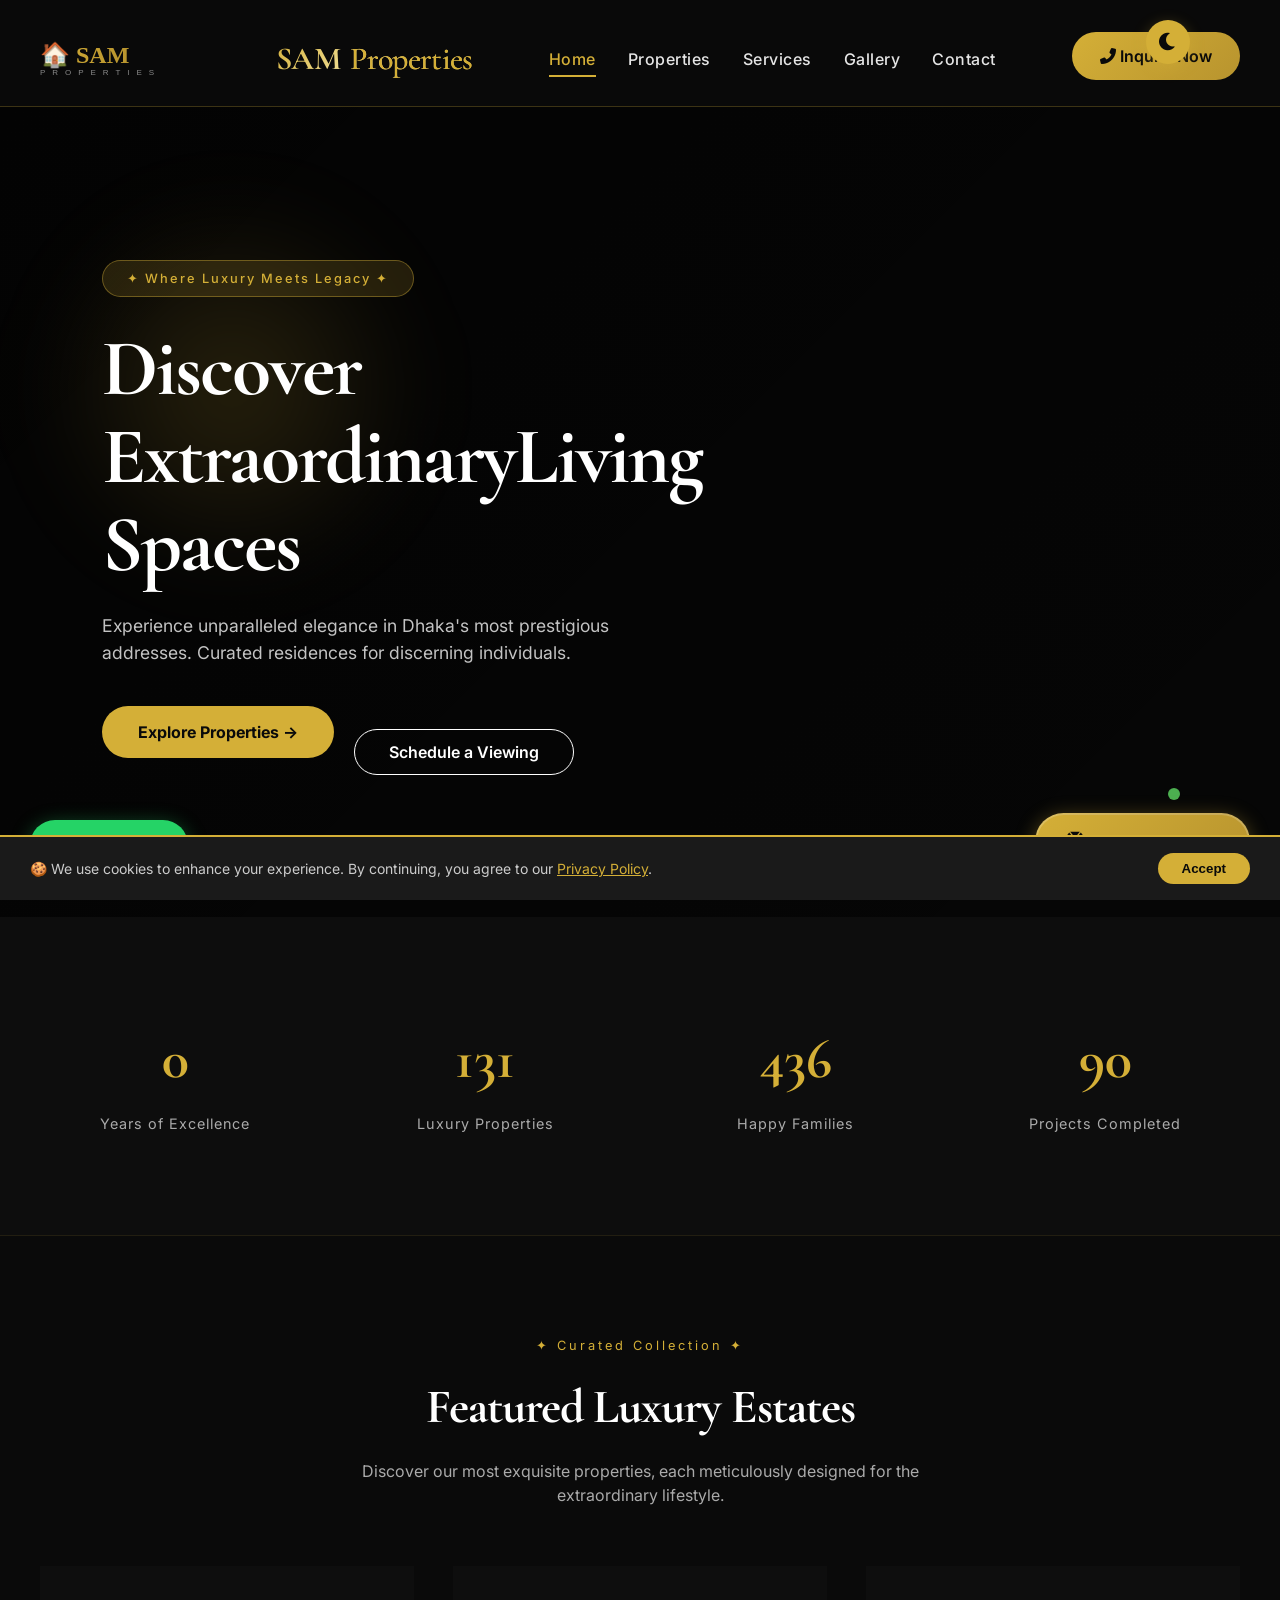
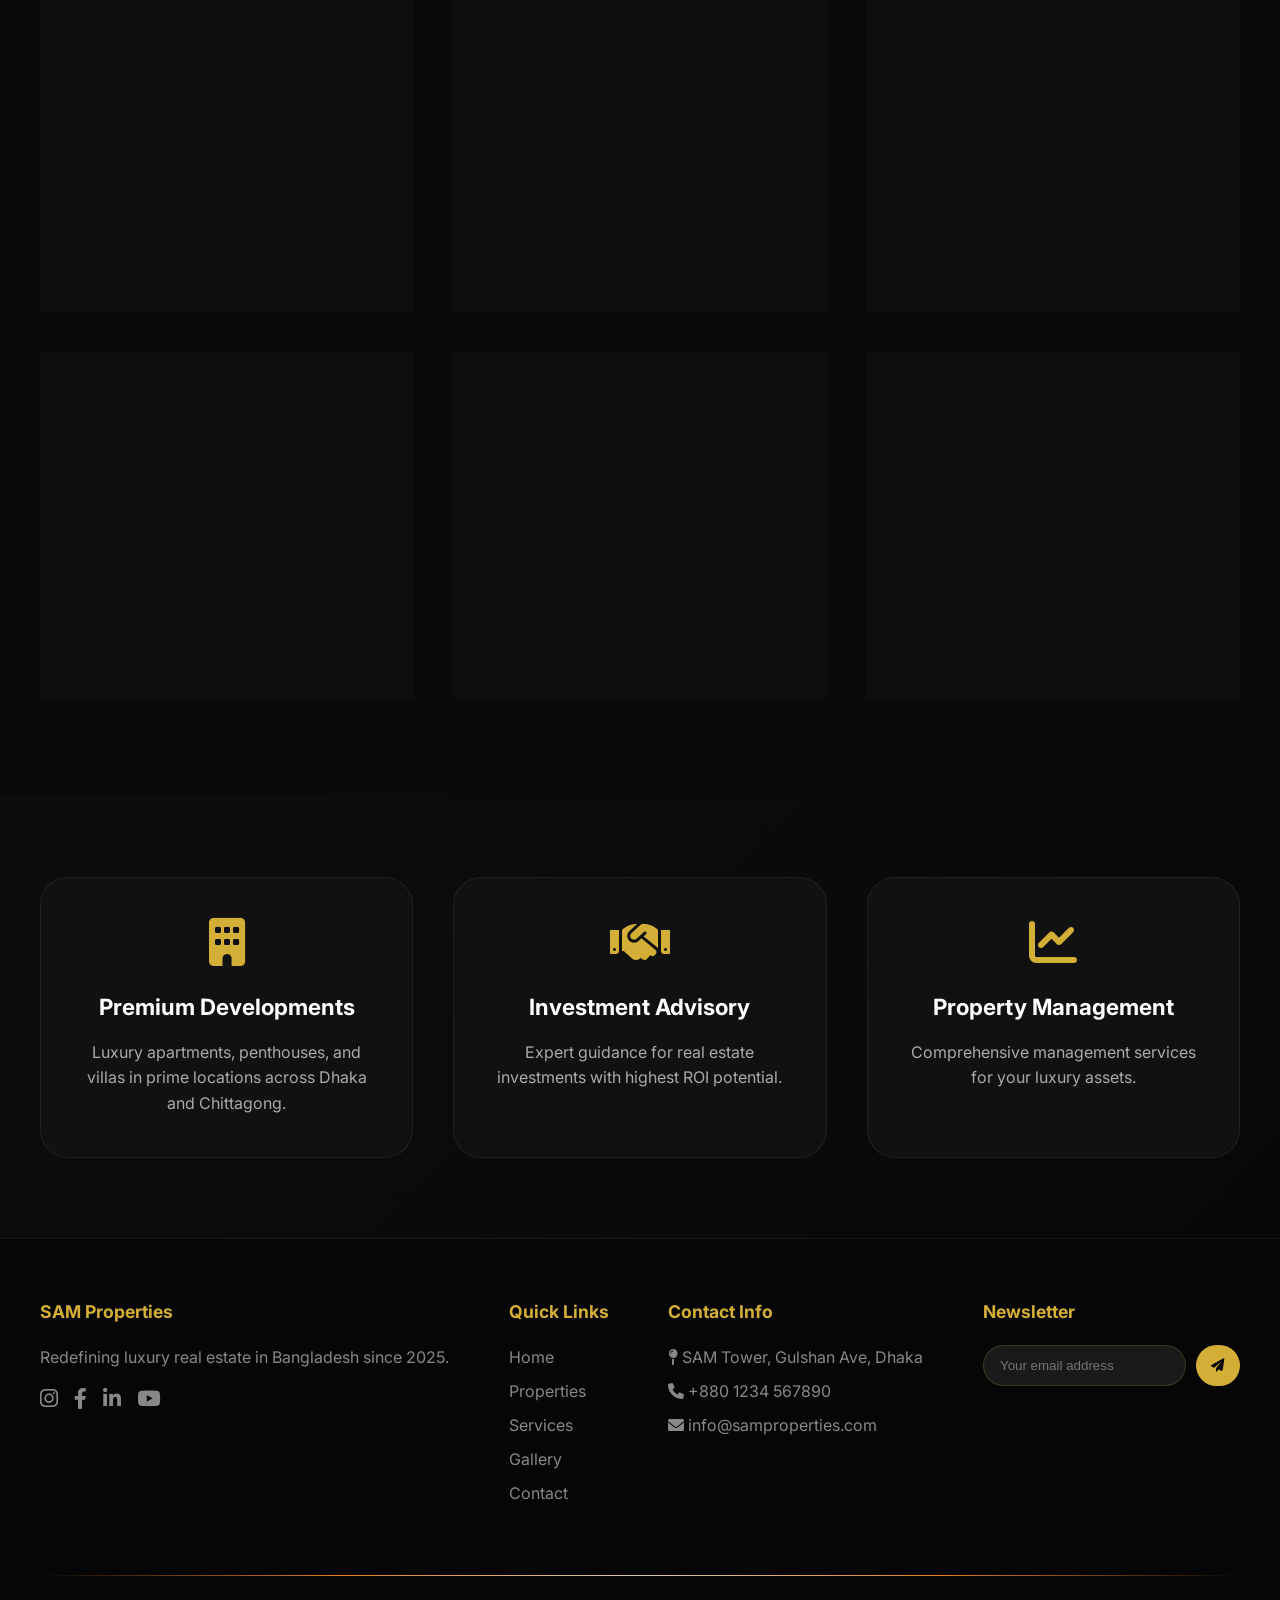
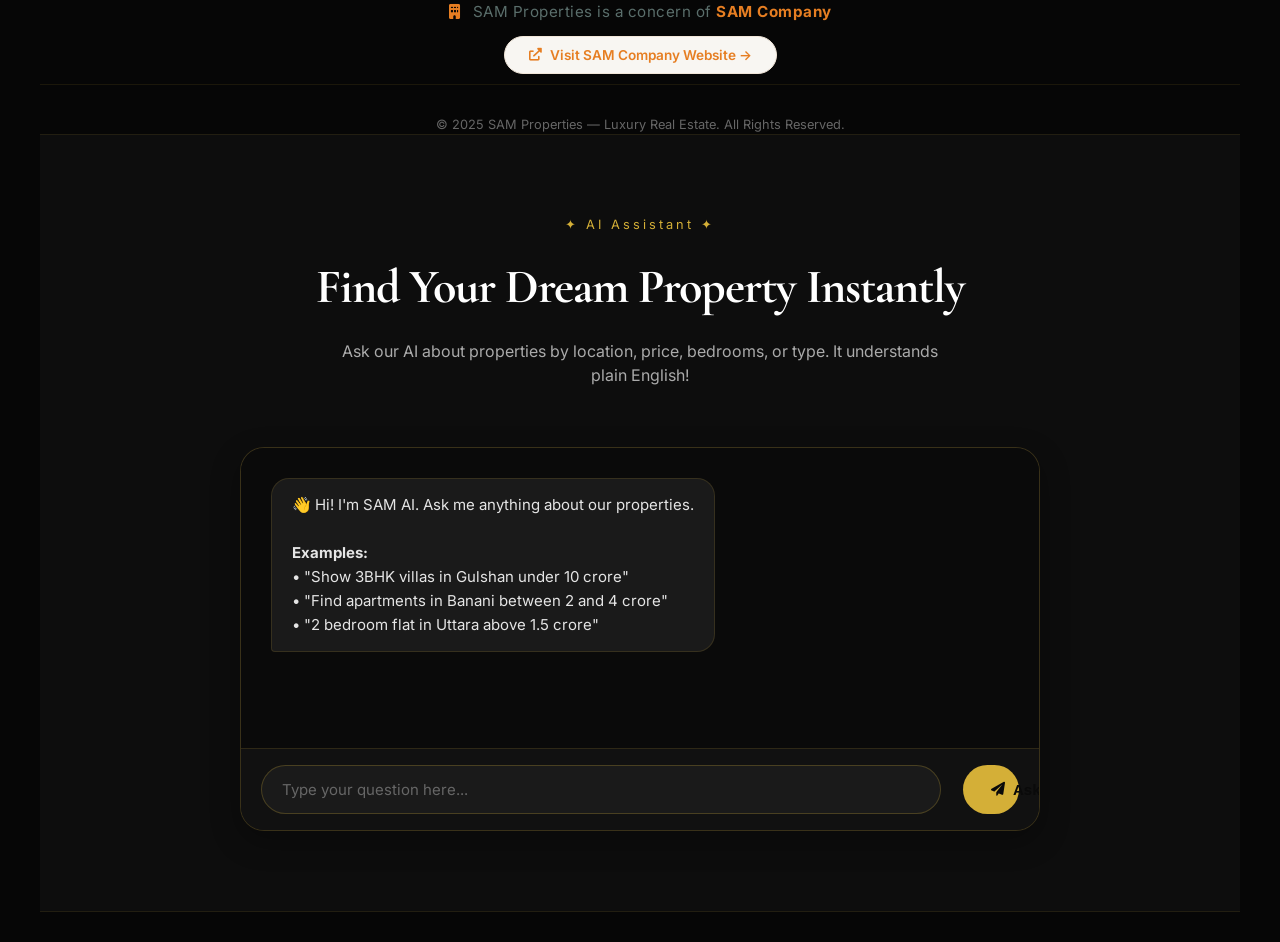
==== index.html @ 5cd04916 "Add PWA support in index.html Added PWA meta tags and manifest link for web app support." ====
<!DOCTYPE html>
<html lang="en">
<head>
  <meta charset="UTF-8">
  <meta name="viewport" content="width=device-width, initial-scale=1.0">
  <title>SAM Properties | Luxury Real Estate</title>
  <link rel="stylesheet" href="style.css">
  <link href="https://fonts.googleapis.com/css2?family=Cormorant+Garamond:wght@400;500;600;700&family=Inter:wght@300;400;500;600;700;800&display=swap" rel="stylesheet">
  <link rel="stylesheet" href="https://cdnjs.cloudflare.com/ajax/libs/font-awesome/6.0.0-beta3/css/all.min.css">
  <link rel="stylesheet" href="https://unpkg.com/aos@next/dist/aos.css" />
  <meta name="viewport" content="width=device-width, initial-scale=1.0, maximum-scale=5.0, user-scalable=yes">
  <!-- PWA Meta Tags -->
<meta name="theme-color" content="#D4AF37">
<meta name="apple-mobile-web-app-capable" content="yes">
<meta name="apple-mobile-web-app-status-bar-style" content="black-translucent">

<!-- Manifest Link -->
<link rel="manifest" href="manifest.json">

<!-- Apple Touch Icon -->
<link rel="apple-touch-icon" href="data:image/svg+xml,<svg xmlns='http://www.w3.org/2000/svg' viewBox='0 0 100 100'><text y='.9em' font-size='90'>🌿</text></svg>">
</head>
<body>
<!-- Page Loader -->
<div id="pageLoader">
    <div class="loader-spinner"></div>
    <div class="loader-text">SAM Properties</div>
</div>

<!-- Scroll Progress Bar -->
<div id="scrollProgress"></div>

<!-- Back to Top Button -->
<button id="backToTop" title="Back to Top"><i class="fas fa-arrow-up"></i></button>

<!-- Toast Container -->
<div class="toast-container" id="toastContainer"></div>

<!-- Compare Bar -->
<div id="compareBar">
    <div class="compare-items" id="compareItems"></div>
    <div class="compare-actions">
        <button id="compareBtn"><i class="fas fa-balance-scale"></i> Compare</button>
        <button id="clearCompare"><i class="fas fa-times"></i> Clear</button>
    </div>
</div>

<!-- Fullscreen Image View -->
<div class="fullscreen-view" id="fullscreenView">
    <span class="close-fs">&times;</span>
    <img id="fullscreenImg" src="" alt="Property">
</div>

<!-- Cookie Consent -->
<div class="cookie-consent" id="cookieConsent">
    <p>🍪 We use cookies to enhance your experience. By continuing, you agree to our <a href="#" style="color:#D4AF37;">Privacy Policy</a>.</p>
    <button class="cookie-btn" id="acceptCookies">Accept</button>
</div>

<!-- Theme Toggle Button -->
<button class="theme-toggle" id="themeToggle"><i class="fas fa-moon"></i></button>

<!-- Live Chat Indicator -->
<div class="live-chat-indicator"></div>
  
  <nav class="navbar">
    <div class="nav-container">
           
      <svg class="logo-svg" width="160" height="50" viewBox="0 0 200 55">
    <defs><linearGradient id="propGrad" x1="0%" y1="0%" x2="100%" y2="0%"><stop offset="0%" style="stop-color:#D4AF37;stop-opacity:1"/><stop offset="100%" style="stop-color:#B8942E;stop-opacity:1"/></linearGradient></defs>
    <text x="0" y="33" font-family="'Playfair Display', serif" font-size="30" font-weight="800" fill="url(#propGrad)">🏠 SAM</text>
    <text x="0" y="48" font-family="Arial, sans-serif" font-size="10" fill="#888" letter-spacing="3">P R O P E R T I E S</text>
</svg>
      <div class="logo">SAM<span>Properties</span></div>
      <ul class="nav-links">
        <li><a href="index.html" class="active">Home</a></li>
        <li><a href="properties.html">Properties</a></li>
        <li><a href="services.html">Services</a></li>
        <li><a href="gallery.html">Gallery</a></li>
        <li><a href="contact.html">Contact</a></li>
      </ul>
      
      <div class="nav-actions">
        <a href="contact.html" class="btn-luxury"><i class="fas fa-phone-alt"></i> Inquire Now</a>
      </div>
    </div>
  </nav>

  <section class="hero-luxury">
    <div class="hero-slider" id="heroSlider">
      <div class="slide active" style="background-image: url('https://images.pexels.com/photos/106399/pexels-photo-106399.jpeg?auto=compress&cs=tinysrgb&w=1600&h=900&fit=crop')"></div>
      <div class="slide" style="background-image: url('https://images.pexels.com/photos/2587054/pexels-photo-2587054.jpeg?auto=compress&cs=tinysrgb&w=1600&h=900&fit=crop')"></div>
      <div class="slide" style="background-image: url('https://images.pexels.com/photos/323780/pexels-photo-323780.jpeg?auto=compress&cs=tinysrgb&w=1600&h=900&fit=crop')"></div>
      <div class="slide" style="background-image: url('https://images.pexels.com/photos/280229/pexels-photo-280229.jpeg?auto=compress&cs=tinysrgb&w=1600&h=900&fit=crop')"></div>
    </div>
    <div class="hero-overlay"></div>
    <div class="hero-content" data-aos="fade-up">
      <span class="hero-badge">✦ Where Luxury Meets Legacy ✦</span>
      <h1>Discover <span class="gold">Extraordinary</span><br>Living Spaces</h1>
      <p>Experience unparalleled elegance in Dhaka's most prestigious addresses. Curated residences for discerning individuals.</p>
     <div class="hero-buttons">
    <a href="properties.html" class="btn-primary">Explore Properties →</a>
    <a href="contact.html" class="btn-outline">Schedule a Viewing</a>
    
</div>
    </div>
    <div class="slider-controls">
      <button class="slider-prev"><i class="fas fa-chevron-left"></i></button>
      <button class="slider-next"><i class="fas fa-chevron-right"></i></button>
    </div>
    <div class="slider-dots"></div>


    
  </section>

  <section class="stats-section">
    <div class="container">
      <div class="stats-grid">
        <div class="stat-card" data-aos="zoom-in">
          <div class="stat-number" data-count="1+">0</div>
          
          <div class="stat-label">Years of Excellence</div>
        </div>
        <div class="stat-card" data-aos="zoom-in" data-aos-delay="100">
          <div class="stat-number" data-count="156">0</div>
          <div class="stat-label">Luxury Properties</div>
        </div>
        <div class="stat-card" data-aos="zoom-in" data-aos-delay="200">
          <div class="stat-number" data-count="520">0</div>
          <div class="stat-label">Happy Families</div>
        </div>
        <div class="stat-card" data-aos="zoom-in" data-aos-delay="300">
          <div class="stat-number" data-count="108">0</div>
          <div class="stat-label">Projects Completed</div>
        </div>
      </div>
    </div>
  </section>

  <section class="featured-properties">
    <div class="container">
      <div class="section-header" data-aos="fade-up">
        <span class="section-tag">✦ Curated Collection ✦</span>
        <h2>Featured Luxury Estates</h2>
        <p>Discover our most exquisite properties, each meticulously designed for the extraordinary lifestyle.</p>
      </div>
      <div class="property-grid" id="featuredGrid"></div>
    </div>
  </section>

  <section class="services-showcase">
    <div class="container">
      <div class="services-grid">
        <div class="service-card" data-aos="fade-right">
          <div class="service-icon"><i class="fas fa-building"></i></div>
          <h3>Premium Developments</h3>
          <p>Luxury apartments, penthouses, and villas in prime locations across Dhaka and Chittagong.</p>
        </div>
        <div class="service-card" data-aos="fade-up">
          <div class="service-icon"><i class="fas fa-handshake"></i></div>
          <h3>Investment Advisory</h3>
          <p>Expert guidance for real estate investments with highest ROI potential.</p>
        </div>
        <div class="service-card" data-aos="fade-left">
          <div class="service-icon"><i class="fas fa-chart-line"></i></div>
          <h3>Property Management</h3>
          <p>Comprehensive management services for your luxury assets.</p>
        </div>
      </div>
    </div>
  </section>

  <footer>
    <div class="footer-container">
      <div class="footer-col">
        <h4>SAM Properties</h4>
        <p>Redefining luxury real estate in Bangladesh since 2025.</p>
        <div class="socials">
          <i class="fab fa-instagram"></i>
          <i class="fab fa-facebook-f"></i>
          <i class="fab fa-linkedin-in"></i>
          <i class="fab fa-youtube"></i>
        </div>
      </div>
      <div class="footer-col">
        <h4>Quick Links</h4>
        <a href="index.html">Home</a>
        <a href="properties.html">Properties</a>
        <a href="services.html">Services</a>
        <a href="gallery.html">Gallery</a>
        <a href="contact.html">Contact</a>
      </div>
      <div class="footer-col">
        <h4>Contact Info</h4>
        <p><i class="fas fa-map-pin"></i> SAM Tower, Gulshan Ave, Dhaka</p>
        <p><i class="fas fa-phone"></i> +880 1234 567890</p>
        <p><i class="fas fa-envelope"></i> info@samproperties.com</p>
      </div>
      <div class="footer-col">
        <h4>Newsletter</h4>
        <div class="newsletter">
          <input type="email" id="newsEmail" placeholder="Your email address">
          <button id="newsBtn"><i class="fas fa-paper-plane"></i></button>
        </div>
      </div>
    </div>

  <div class="company-concern">
    <div class="concern-divider"></div>
    <div class="concern-content">
      <p class="concern-text"><i class="fas fa-building"></i> SAM Properties is a concern of <strong>SAM Company</strong></p>
      <a href="https://sambd.vercel.app" target="_blank" class="concern-link" rel="noopener noreferrer">
        <i class="fas fa-external-link-alt"></i> Visit SAM Company Website →
      </a>
    </div>
  </div>
    
    <div class="footer-bottom">© 2025 SAM Properties — Luxury Real Estate. All Rights Reserved.</div>

<!-- ===== AI PROPERTY ASSISTANT SECTION ===== -->
<section class="ai-assistant-section">
  <div class="container">
    <div class="section-header" data-aos="fade-up">
      <span class="section-tag">✦ AI Assistant ✦</span>
      <h2>Find Your Dream Property Instantly</h2>
      <p>Ask our AI about properties by location, price, bedrooms, or type. It understands plain English!</p>
    </div>
    <div class="ai-assistant-wrapper" data-aos="fade-up">
      <div class="ai-chat-container">
        <div class="ai-chat-messages" id="aiChatMessages">
          <div class="ai-message ai-bot">
            👋 Hi! I'm SAM AI. Ask me anything about our properties.<br><br>
            <strong>Examples:</strong><br>
            • "Show 3BHK villas in Gulshan under 10 crore"<br>
            • "Find apartments in Banani between 2 and 4 crore"<br>
            • "2 bedroom flat in Uttara above 1.5 crore"
          </div>
        </div>
        <div class="ai-chat-input">
          <input type="text" id="aiUserInput" placeholder="Type your question here...">
          <button id="aiSendBtn"><i class="fas fa-paper-plane"></i> Ask AI</button>
        </div>
      </div>
    </div>
  </div>
</section>
    
  </footer>
  <script src="https://unpkg.com/aos@next/dist/aos.js"></script>
  <script src="script.js"></script>


<div class="lead-popup" id="leadPopup">
    <div class="lead-popup-content">
        <button class="lead-close" id="leadClose">&times;</button>
        <div class="lead-icon">🏠</div>
        <h2>Don't Miss Your Dream Home!</h2>
        <p>Get early access to new luxury properties before they hit the market.</p>
        <form id="leadForm">
            <input type="text" id="leadName" placeholder="Your Full Name" required>
            <input type="email" id="leadEmail" placeholder="Your Email Address" required>
            <button type="submit" class="btn-primary">Get Early Access →</button>
        </form>
        <small>No spam. Unsubscribe anytime.</small>
    </div>
</div>

<!-- ===== WHATSAPP FLOATING BUTTON ===== -->
<a href="https://wa.me/8801234567890?text=Hello%20SAM%20Properties%2C%20I'm%20interested%20in%20a%20property!" 
   target="_blank" class="whatsapp-float" id="whatsappBtn">
    <i class="fab fa-whatsapp"></i>
    <span class="whatsapp-text">Chat with us</span>
</a>

<!-- ===== AI CHAT WITH CONTEXT (Enhanced) ===== -->
<!-- Already have AI section – will be enhanced in JS -->


  <!-- ===== EARLY ACCESS BUTTON (FLOATING, ALWAYS VISIBLE) ===== -->
<button id="leadTrigger" style="
    position: fixed;
    bottom: 30px;
    right: 30px;
    background: linear-gradient(135deg, #D4AF37, #B8942E);
    border: none;
    padding: 16px 28px;
    border-radius: 50px;
    color: #0a0a0a;
    font-weight: 700;
    cursor: pointer;
    z-index: 999999;
    box-shadow: 0 4px 20px rgba(212, 175, 55, 0.4);
    display: flex;
    align-items: center;
    gap: 12px;
    font-size: 16px;
    border: 2px solid rgba(255,255,255,0.2);
    transition: all 0.3s ease;
">
    <i class="fas fa-gem" style="font-size:20px;"></i> 
    <span style="display:inline-block;">Get Early Access</span>
</button>

<!-- ===== LEAD POPUP ===== -->
<div class="lead-popup" id="leadPopup" style="
    position: fixed;
    top: 0;
    left: 0;
    width: 100%;
    height: 100%;
    background: rgba(0,0,0,0.7);
    backdrop-filter: blur(8px);
    z-index: 9999999;
    display: none;
    justify-content: center;
    align-items: center;
">
    <div class="lead-popup-content" style="
        background: #1a1a1a;
        border: 2px solid #D4AF37;
        border-radius: 24px;
        padding: 50px 40px;
        max-width: 450px;
        width: 90%;
        text-align: center;
        position: relative;
        animation: popIn 0.5s ease;
    ">
        <button class="lead-close" id="leadClose" style="
            position: absolute;
            top: 15px;
            right: 20px;
            font-size: 28px;
            color: #888;
            background: none;
            border: none;
            cursor: pointer;
        ">&times;</button>
        
        <div style="font-size:48px; margin-bottom:15px;">🏠</div>
        <h2 style="color:#D4AF37; font-family:'Cormorant Garamond',serif; font-size:1.8rem; margin-bottom:10px;">Don't Miss Your Dream Home!</h2>
        <p style="color:#ccc; font-size:0.95rem; margin-bottom:20px;">Get early access to new luxury properties before they hit the market.</p>
        
        <form id="leadForm">
            <input type="text" id="leadName" placeholder="Your Full Name" required style="
                width: 100%;
                padding: 14px 18px;
                margin-bottom: 12px;
                border-radius: 40px;
                border: 1px solid rgba(212,175,55,0.3);
                background: #111;
                color: white;
                font-family: inherit;
            ">
            <input type="email" id="leadEmail" placeholder="Your Email Address" required style="
                width: 100%;
                padding: 14px 18px;
                margin-bottom: 12px;
                border-radius: 40px;
                border: 1px solid rgba(212,175,55,0.3);
                background: #111;
                color: white;
                font-family: inherit;
            ">
            <button type="submit" class="btn-primary" style="
                width: 100%;
                background: #D4AF37;
                border: none;
                padding: 14px;
                border-radius: 40px;
                font-weight: 700;
                color: #0a0a0a;
                cursor: pointer;
                transition: 0.3s;
                font-size: 16px;
            ">Get Early Access →</button>
        </form>
        <small style="color:#666; font-size:0.75rem; display:block; margin-top:12px;">No spam. Unsubscribe anytime.</small>
    </div>
</div>

<style>
@keyframes popIn {
    from { transform: scale(0.8); opacity: 0; }
    to { transform: scale(1); opacity: 1; }
}
#leadTrigger:hover {
    transform: scale(1.05);
    box-shadow: 0 6px 30px rgba(212, 175, 55, 0.5);
}
.lead-popup.show {
    display: flex !important;
}
</style>


<script>
// ===== LEAD POPUP JAVASCRIPT =====
const leadTrigger = document.getElementById('leadTrigger');
const leadPopup = document.getElementById('leadPopup');
const leadClose = document.getElementById('leadClose');

if (leadTrigger && leadPopup) {
    leadTrigger.addEventListener('click', function() {
        if (localStorage.getItem('leadCaptured') === 'true') {
            showToast('✅ You are already subscribed!', 'success');
            return;
        }
        leadPopup.classList.add('show');
    });
}

if (leadClose) {
    leadClose.addEventListener('click', function() {
        leadPopup.classList.remove('show');
    });
}

if (leadPopup) {
    leadPopup.addEventListener('click', function(e) {
        if (e.target === this) {
            this.classList.remove('show');
        }
    });
}

const leadForm = document.getElementById('leadForm');
if (leadForm) {
    leadForm.addEventListener('submit', function(e) {
        e.preventDefault();
        const name = document.getElementById('leadName').value.trim();
        const email = document.getElementById('leadEmail').value.trim();
        
        if (!name || !email) {
            alert('Please fill in all fields.');
            return;
        }
        if (!email.includes('@') || !email.includes('.')) {
            alert('Please enter a valid email.');
            return;
        }
        
        localStorage.setItem('leadCaptured', 'true');
        localStorage.setItem('leadName', name);
        localStorage.setItem('leadEmail', email);
        
        this.innerHTML = '<p style="color:#D4AF37;font-size:1.2rem;">✅ Thank you! We\'ll keep you updated.</p>';
        leadPopup.classList.remove('show');
        alert('🎉 Welcome! You\'ll get early property alerts.');
    });
}

// Toast function (if not already defined)
function showToast(msg, type) {
    const container = document.getElementById('toastContainer');
    if (container) {
        const toast = document.createElement('div');
        toast.className = 'toast ' + type;
        toast.textContent = msg;
        container.appendChild(toast);
        setTimeout(() => toast.remove(), 4000);
    } else {
        alert(msg);
    }
}
<!-- Mobile Navigation Toggle (for hamburger menu) -->

    // Create hamburger menu for mobile
    document.addEventListener('DOMContentLoaded', function() {
        const navLinks = document.querySelector('.nav-links');
        const navContainer = document.querySelector('.nav-container');
        
        if (navContainer && navLinks && !document.querySelector('.hamburger')) {
            const hamburger = document.createElement('button');
            hamburger.className = 'hamburger';
            hamburger.innerHTML = '<i class="fas fa-bars"></i>';
            hamburger.style.cssText = `
                display: none;
                background: none;
                border: none;
                font-size: 28px;
                color: #D4AF37;
                cursor: pointer;
                padding: 8px;
            `;
            
            // Only show on mobile
            if (window.innerWidth <= 768) {
                hamburger.style.display = 'block';
            }
            window.addEventListener('resize', function() {
                if (window.innerWidth <= 768) {
                    hamburger.style.display = 'block';
                } else {
                    hamburger.style.display = 'none';
                    navLinks.classList.remove('open');
                }
            });
            
            navContainer.insertBefore(hamburger, navLinks);
            
            hamburger.addEventListener('click', function(e) {
                e.stopPropagation();
                navLinks.classList.toggle('open');
            });
            
            document.addEventListener('click', function(e) {
                if (!navContainer.contains(e.target)) {
                    navLinks.classList.remove('open');
                }
            });
        }
    });
</script>
  
</body>
</html>
---- style.css ----
* {
  margin: 0;
  padding: 0;
  box-sizing: border-box;
}

body {
  font-family: 'Inter', sans-serif;
  background: #0a0a0a;
  color: #e5e5e5;
  line-height: 1.5;
  overflow-x: hidden;
}

.container {
  max-width: 1280px;
  margin: 0 auto;
  padding: 0 40px;
}

/* ===== PREMIUM NAVIGATION ===== */
.navbar {
  background: rgba(10, 10, 10, 0.98);
  backdrop-filter: blur(12px);
  position: sticky;
  top: 0;
  z-index: 1000;
  border-bottom: 1px solid rgba(212, 175, 55, 0.25);
  transition: all 0.3s ease;
}

.nav-container {
  max-width: 1280px;
  margin: 0 auto;
  padding: 20px 40px;
  display: flex;
  justify-content: space-between;
  align-items: center;
  flex-wrap: wrap;
  gap: 20px;
}

.logo {
  font-family: 'Cormorant Garamond', serif;
  font-size: 2rem;
  font-weight: 700;
  letter-spacing: -0.02em;
  background: linear-gradient(135deg, #D4AF37, #F5E6A3, #D4AF37);
  -webkit-background-clip: text;
  background-clip: text;
  color: transparent;
}


/* Logo image styling */
.site-logo {
  max-height: 60px;      /* adjust to fit your navbar */
  width: auto;
  display: block;
}

/* If you want the logo to be clickable (link to home) */
.logo a {
  display: inline-block;
}


.logo span {
  font-weight: 500;
  color: #D4AF37;
  background: none;
}

.nav-links {
  display: flex;
  gap: 48px;
  list-style: none;
}

.nav-links a {
  text-decoration: none;
  font-weight: 500;
  color: #e5e5e5;
  transition: 0.3s;
  letter-spacing: 0.5px;
  position: relative;
}

.nav-links a::after {
  content: '';
  position: absolute;
  bottom: -8px;
  left: 0;
  width: 0;
  height: 2px;
  background: #D4AF37;
  transition: width 0.3s ease;
}

.nav-links a:hover::after,
.nav-links a.active::after {
  width: 100%;
}

.nav-links a:hover,
.nav-links a.active {
  color: #D4AF37;
}

.btn-luxury {
  background: linear-gradient(135deg, #D4AF37, #B8942E);
  border: none;
  color: #0a0a0a;
  padding: 12px 28px;
  border-radius: 40px;
  font-weight: 600;
  transition: all 0.3s;
  text-decoration: none;
  display: inline-block;
}

.btn-luxury:hover {
  transform: translateY(-2px);
  box-shadow: 0 10px 25px rgba(212, 175, 55, 0.3);
}

/* ===== HERO SECTION WITH SLIDER ===== */
.hero-luxury {
  position: relative;
  height: 90vh;
  min-height: 700px;
  overflow: hidden;
}

.hero-slider {
  position: absolute;
  top: 0;
  left: 0;
  width: 100%;
  height: 100%;
}

.slide {
  position: absolute;
  top: 0;
  left: 0;
  width: 100%;
  height: 100%;
  background-size: cover;
  background-position: center;
  opacity: 0;
  transition: opacity 1s ease;
}

.slide.active {
  opacity: 1;
}

.hero-overlay {
  position: absolute;
  inset: 0;
  background: linear-gradient(135deg, rgba(0,0,0,0.7) 0%, rgba(0,0,0,0.4) 100%);
  z-index: 1;
}

.hero-content {
  position: relative;
  z-index: 2;
  max-width: 700px;
  margin-left: 8%;
  height: 100%;
  display: flex;
  flex-direction: column;
  justify-content: center;
}

.hero-content::before {
  content: '';
  position: absolute;
  width: 400px;
  height: 400px;
  background: radial-gradient(circle, rgba(212,175,55,0.18), transparent 70%);
  top: 10%;
  left: -10%;
  z-index: -1;
  filter: blur(40px);
}

.hero-badge {
  background: rgba(212, 175, 55, 0.15);
  border: 1px solid rgba(212, 175, 55, 0.4);
  display: inline-block;
  padding: 8px 24px;
  border-radius: 40px;
  font-weight: 500;
  font-size: 0.8rem;
  color: #D4AF37;
  margin-bottom: 28px;
  letter-spacing: 2px;
  width: fit-content;
}

.hero-content h1 {
  font-family: 'Cormorant Garamond', serif;
  font-size: 5rem;
  font-weight: 700;
  line-height: 1.1;
  margin-bottom: 24px;
  color: white;
}

.hero-content h1 .gold {
  color: #D4AF37;
}


.hero-content h1 {
  letter-spacing: -2px;
}

.section-header h2 {
  letter-spacing: -1px;
}

.property-info p {
  line-height: 1.7;
  color: #b5b5b5;
}


.hero-content p {
  font-size: 1.1rem;
  margin-bottom: 40px;
  opacity: 0.85;
  max-width: 550px;
}

.slider-controls {
  position: absolute;
  bottom: 40px;
  right: 40px;
  z-index: 3;
  display: flex;
  gap: 12px;
}

.slider-controls button {
  width: 50px;
  height: 50px;
  border-radius: 50%;
  background: rgba(255,255,255,0.1);
  border: 1px solid rgba(212, 175, 55, 0.5);
  color: #D4AF37;
  cursor: pointer;
  transition: 0.3s;
  font-size: 1.2rem;
}

.slider-controls button:hover {
  background: #D4AF37;
  color: #0a0a0a;
}

.slider-dots {
  position: absolute;
  bottom: 40px;
  left: 50%;
  transform: translateX(-50%);
  display: flex;
  gap: 12px;
  z-index: 3;
}

.dot {
  width: 10px;
  height: 10px;
  border-radius: 50%;
  background: rgba(255,255,255,0.5);
  cursor: pointer;
  transition: 0.3s;
}

.dot.active {
  background: #D4AF37;
  width: 30px;
  border-radius: 10px;
}

.btn-primary {
  background: #D4AF37;
  border: none;
  padding: 14px 36px;
  border-radius: 40px;
  font-weight: 700;
  color: #0a0a0a;
  cursor: pointer;
  text-decoration: none;
  display: inline-block;
  transition: 0.3s;
}

.btn-primary:hover {
  background: #c4a02e;
  transform: translateY(-3px);
  box-shadow: 0 10px 25px rgba(212, 175, 55, 0.4);
}

.btn-outline {
  background: transparent;
  border: 1.5px solid white;
  padding: 12px 34px;
  border-radius: 40px;
  font-weight: 600;
  color: white;
  text-decoration: none;
  margin-left: 16px;
  transition: 0.3s;
}

.btn-outline:hover {
  background: white;
  color: #0a0a0a;
}

.btn-primary-large {
  background: linear-gradient(135deg, #D4AF37, #B8942E);
  padding: 16px 42px;
  border-radius: 50px;
  color: #0a0a0a;
  text-decoration: none;
  font-weight: 700;
  display: inline-block;
  transition: 0.3s;
}

.btn-primary-large:hover {
  transform: translateY(-3px);
  box-shadow: 0 15px 30px rgba(212, 175, 55, 0.3);
}

/* ===== STATS SECTION ===== */
.stats-section {
  background: #0d0d0d;
  padding: 80px 0;
  border-bottom: 1px solid rgba(212, 175, 55, 0.1);
}

.stats-grid {
  display: grid;
  grid-template-columns: repeat(auto-fit, minmax(200px, 1fr));
  gap: 40px;
  text-align: center;
}

.stat-card {
  padding: 20px;
}

.stat-number {
  font-family: 'Cormorant Garamond', serif;
  font-size: 3.5rem;
  font-weight: 800;
  color: #D4AF37;
  margin-bottom: 12px;
}

.stat-label {
  color: #aaa;
  letter-spacing: 1px;
  font-size: 0.9rem;
}

/* ===== FEATURED PROPERTIES ===== */
.featured-properties {
  padding: 100px 0;
  background: #0a0a0a;
}

.section-header {
  text-align: center;
  margin-bottom: 60px;
}

.section-tag {
  color: #D4AF37;
  letter-spacing: 3px;
  font-size: 0.8rem;
  display: block;
  margin-bottom: 16px;
}

.section-header h2 {
  font-family: 'Cormorant Garamond', serif;
  font-size: 3rem;
  color: white;
  margin-bottom: 16px;
}

.section-header p {
  color: #aaa;
  max-width: 600px;
  margin: 0 auto;
}

.property-grid {
  display: grid;
  grid-template-columns: repeat(auto-fit, minmax(350px, 1fr));
  gap: 40px;
}

.property-card {
  background: rgba(17,17,17,0.75);
  backdrop-filter: blur(14px);
  -webkit-backdrop-filter: blur(14px);
  border: 1px solid rgba(212, 175, 55, 0.18);
  border-radius: 28px;
  overflow: hidden;
  transition: all 0.45s ease;
  cursor: pointer;
  position: relative;
}


.property-card::after{
  content:'';
  position:absolute;
  inset:0;
  background:linear-gradient(to top, rgba(0,0,0,0.5), transparent 40%);
  opacity:0;
  transition:0.4s;
}

.property-card:hover::after{
  opacity:1;
}

.property-card:hover {
  transform: translateY(-12px) scale(1.01);
  border-color: #D4AF37;
  box-shadow:
    0 25px 50px rgba(0,0,0,0.5),
    0 0 25px rgba(212,175,55,0.12);
}


.property-img {
  width: 100%;
  height: 280px;
  object-fit: cover;
}

.property-info {
  padding: 28px;
}

.property-info h3 {
  font-size: 1.5rem;
  margin-bottom: 8px;
  color: white;
}

.property-location {
  color: #D4AF37;
  font-size: 0.85rem;
  margin-bottom: 12px;
}

.property-price {
  font-size: 1.4rem;
  font-weight: 700;
  color: #D4AF37;
  margin: 16px 0;
}

/* ===== SERVICES SHOWCASE ===== */
.services-showcase {
  padding: 80px 0;
  background: linear-gradient(135deg, #0d0d0d, #080808);
}

.services-grid {
  display: grid;
  grid-template-columns: repeat(auto-fit, minmax(300px, 1fr));
  gap: 40px;
}

.service-card {
  background: #111111;
  border: 1px solid rgba(212, 175, 55, 0.1);
  border-radius: 28px;
  padding: 40px 32px;
  text-align: center;
  transition: 0.3s;
}

.service-card:hover {
  border-color: #D4AF37;
  transform: translateY(-8px);
}

.service-icon i {
  font-size: 3rem;
  color: #D4AF37;
  margin-bottom: 24px;
}

.service-card h3 {
  font-size: 1.4rem;
  margin-bottom: 16px;
  color: white;
}

.service-card p {
  color: #aaa;
  line-height: 1.6;
}

/* ===== SERVICES PAGE ADDITIONAL STYLES ===== */
.services-category {
  padding: 80px 0;
}

.alt-bg {
  background: #0d0d0d;
}

.category-header {
  text-align: center;
  margin-bottom: 50px;
}

.category-header h2 {
  font-family: 'Cormorant Garamond', serif;
  font-size: 2.2rem;
  color: #D4AF37;
  margin-bottom: 12px;
}

.category-header h2 i {
  margin-right: 12px;
}

.category-header p {
  color: #aaa;
}

.services-grid-detailed {
  display: grid;
  grid-template-columns: repeat(auto-fit, minmax(320px, 1fr));
  gap: 35px;
}

.service-detailed-card {
  background: #111;
  border: 1px solid rgba(212, 175, 55, 0.15);
  border-radius: 28px;
  padding: 35px;
  transition: all 0.3s ease;
}

.service-detailed-card:hover {
  transform: translateY(-8px);
  border-color: #D4AF37;
  box-shadow: 0 20px 30px rgba(0,0,0,0.3);
}

.service-icon-large i {
  font-size: 3rem;
  color: #D4AF37;
  margin-bottom: 20px;
}

.service-detailed-card h3 {
  font-size: 1.5rem;
  margin-bottom: 15px;
  color: white;
}

.service-detailed-card p {
  color: #bbb;
  line-height: 1.6;
  margin-bottom: 20px;
}

.service-detailed-card ul {
  list-style: none;
  padding: 0;
}

.service-detailed-card ul li {
  padding: 8px 0;
  color: #aaa;
  display: flex;
  align-items: center;
  gap: 10px;
}

.service-detailed-card ul li i {
  color: #D4AF37;
}

.services-cta {
  padding: 80px 0;
  background: linear-gradient(135deg, #D4AF37, #B8942E);
  text-align: center;
}

.cta-content-simple h2 {
  font-family: 'Cormorant Garamond', serif;
  font-size: 2.5rem;
  color: #0a0a0a;
  margin-bottom: 16px;
}

.cta-content-simple p {
  color: #0a0a0a;
  margin-bottom: 32px;
  opacity: 0.9;
}

/* ===== PROPERTIES PAGE FILTERS ===== */
.page-header {
  background: linear-gradient(135deg, #0d0d0d, #080808);
  text-align: center;
  padding: 100px 20px 60px;
}

.page-header h1 {
  font-family: 'Cormorant Garamond', serif;
  font-size: 3.5rem;
  margin-bottom: 16px;
}

.filter-section {
  padding: 40px 0;
  background: #0a0a0a;
  border-bottom: 1px solid rgba(212, 175, 55, 0.1);
}

.filter-bar {
  display: flex;
  flex-wrap: wrap;
  gap: 20px;
  justify-content: center;
}

.filter-group {
  display: flex;
  flex-direction: column;
  gap: 8px;
}

.filter-group label {
  font-size: 0.8rem;
  color: #D4AF37;
  letter-spacing: 1px;
}

.filter-group select,
.filter-group input {
  padding: 12px 20px;
  background: #111;
  border: 1px solid rgba(212, 175, 55, 0.3);
  border-radius: 40px;
  color: white;
  font-family: inherit;
  cursor: pointer;
  min-width: 160px;
}

.filter-group input {
  min-width: 200px;
}

.filter-reset {
  display: flex;
  justify-content: space-between;
  align-items: center;
  margin-top: 30px;
  flex-wrap: wrap;
  gap: 20px;
}

.btn-reset {
  background: transparent;
  border: 1px solid rgba(212, 175, 55, 0.3);
  padding: 10px 24px;
  border-radius: 40px;
  color: #D4AF37;
  cursor: pointer;
  transition: 0.3s;
}

.btn-reset:hover {
  background: #D4AF37;
  color: #0a0a0a;
}

.results-count {
  color: #D4AF37;
  font-size: 0.9rem;
}

.properties-grid-section {
  padding: 60px 0;
}

.properties-grid {
  display: grid;
  grid-template-columns: repeat(auto-fit, minmax(350px, 1fr));
  gap: 40px;
}

.pagination {
  display: flex;
  justify-content: center;
  gap: 12px;
  margin-top: 50px;
}

.pagination button {
  padding: 10px 16px;
  background: #111;
  border: 1px solid rgba(212, 175, 55, 0.3);
  color: white;
  border-radius: 8px;
  cursor: pointer;
  transition: 0.3s;
}

.pagination button.active,
.pagination button:hover {
  background: #D4AF37;
  color: #0a0a0a;
  border-color: #D4AF37;
}

/* ===== GALLERY PAGE ===== */
.gallery-section {
  padding: 60px 0;
}

.gallery-filter {
  display: flex;
  justify-content: center;
  gap: 16px;
  margin-bottom: 50px;
  flex-wrap: wrap;
}

.filter-btn {
  padding: 10px 28px;
  background: transparent;
  border: 1px solid rgba(212, 175, 55, 0.3);
  color: #e5e5e5;
  border-radius: 40px;
  cursor: pointer;
  transition: 0.3s;
}

.filter-btn.active,
.filter-btn:hover {
  background: #D4AF37;
  color: #0a0a0a;
  border-color: #D4AF37;
}

.gallery-grid {
  display: grid;
  grid-template-columns: repeat(auto-fit, minmax(300px, 1fr));
  gap: 25px;
}

.gallery-item {
  position: relative;
  border-radius: 20px;
  overflow: hidden;
  cursor: pointer;
  aspect-ratio: 1;
}

.gallery-item img {
  width: 100%;
  height: 100%;
  object-fit: cover;
  transition: 0.4s;
}

.gallery-item:hover img {
  transform: scale(1.05);
}

.lightbox {
  display: none;
  position: fixed;
  top: 0;
  left: 0;
  width: 100%;
  height: 100%;
  background: rgba(0,0,0,0.95);
  z-index: 2000;
  justify-content: center;
  align-items: center;
}

.lightbox.active {
  display: flex;
}

.lightbox-img {
  max-width: 90%;
  max-height: 90%;
  border-radius: 16px;
}

.close-lightbox {
  position: absolute;
  top: 20px;
  right: 40px;
  font-size: 40px;
  color: white;
  cursor: pointer;
}

/* ===== CONTACT PAGE ===== */
.contact-section {
  padding: 80px 0;
}

.contact-wrapper {
  display: grid;
  grid-template-columns: repeat(auto-fit, minmax(400px, 1fr));
  gap: 60px;
}

.contact-info h2 {
  font-family: 'Cormorant Garamond', serif;
  font-size: 2.5rem;
  margin-bottom: 20px;
}

.contact-info p {
  color: #aaa;
  margin-bottom: 40px;
}

.info-details {
  display: flex;
  flex-direction: column;
  gap: 24px;
}

.info-item {
  display: flex;
  gap: 20px;
  align-items: flex-start;
}

.info-item i {
  font-size: 1.5rem;
  color: #D4AF37;
}

.contact-form-wrapper {
  background: #111;
  border: 1px solid rgba(212, 175, 55, 0.15);
  border-radius: 32px;
  padding: 40px;
}

.contact-form-wrapper h3 {
  font-size: 1.5rem;
  margin-bottom: 24px;
  color: white;
}

.form-row {
  display: flex;
  gap: 20px;
  margin-bottom: 20px;
  flex-wrap: wrap;
}

.form-row input,
.form-row select,
.contact-form-wrapper textarea,
.contact-form-wrapper select {
  flex: 1;
  padding: 14px 18px;
  background: #1a1a1a;
  border: 1px solid rgba(212, 175, 55, 0.2);
  border-radius: 28px;
  color: white;
  font-family: inherit;
}

.contact-form-wrapper textarea {
  width: 100%;
  margin-bottom: 20px;
}

.btn-primary-full {
  width: 100%;
  background: #D4AF37;
  padding: 14px;
  border: none;
  border-radius: 40px;
  font-weight: 700;
  color: #0a0a0a;
  cursor: pointer;
  transition: 0.3s;
}

.btn-primary-full:hover {
  background: #c4a02e;
}

.map-section {
  margin-top: 40px;
}

/* ===== FOOTER ===== */
footer {
  background: #060606;
  padding: 60px 40px 30px;
  border-top: 1px solid rgba(212, 175, 55, 0.1);
}

.footer-container {
  max-width: 1280px;
  margin: 0 auto;
  display: flex;
  flex-wrap: wrap;
  justify-content: space-between;
  gap: 50px;
  margin-bottom: 40px;
}

.footer-col h4 {
  color: #D4AF37;
  margin-bottom: 20px;
  font-size: 1.1rem;
}

.footer-col a,
.footer-col p {
  display: block;
  color: #888;
  text-decoration: none;
  margin: 10px 0;
  transition: 0.3s;
}

.footer-col a:hover {
  color: #D4AF37;
}

.socials {
  display: flex;
  gap: 16px;
  margin-top: 20px;
}

.socials i {
  font-size: 1.3rem;
  color: #888;
  transition: 0.3s;
  cursor: pointer;
}

.socials i:hover {
  color: #D4AF37;
}

.newsletter {
  display: flex;
  gap: 10px;
}

.newsletter input {
  flex: 1;
  padding: 12px 16px;
  background: #1a1a1a;
  border: 1px solid rgba(212, 175, 55, 0.2);
  border-radius: 40px;
  color: white;
}

.newsletter button {
  background: #D4AF37;
  border: none;
  width: 44px;
  border-radius: 44px;
  cursor: pointer;
  transition: 0.3s;
}

.newsletter button:hover {
  background: #c4a02e;
}

.footer-bottom {
  text-align: center;
  padding-top: 30px;
  border-top: 1px solid rgba(212, 175, 55, 0.1);
  color: #666;
  font-size: 0.8rem;
}

/* ===== RESPONSIVE ===== */
@media (max-width: 768px) {
  .container { padding: 0 24px; }
  .nav-container { flex-direction: column; }
  .hero-content h1 { font-size: 2.8rem; }
  .hero-content { margin: 0 5%; }
  .property-grid { grid-template-columns: 1fr; }
  .contact-wrapper { grid-template-columns: 1fr; }
  .filter-bar { flex-direction: column; align-items: stretch; }
  .filter-group select, .filter-group input { width: 100%; }
}


.btn-luxury,
.btn-primary,
.btn-primary-large {
  position: relative;
  overflow: hidden;
}

.btn-luxury::before,
.btn-primary::before,
.btn-primary-large::before {
  content: '';
  position: absolute;
  top: 0;
  left: -120%;
  width: 70%;
  height: 100%;
  background: rgba(255,255,255,0.2);
  transform: skewX(-25deg);
  transition: 0.7s;
}

.btn-luxury:hover::before,
.btn-primary:hover::before,
.btn-primary-large:hover::before {
  left: 140%;
}

.property-img {
  transition: transform 0.6s ease;
}

.property-card:hover .property-img {
  transform: scale(1.08);
}



body {
  animation: pageFade 0.8s ease;
}

@keyframes pageFade{
  from{
    opacity:0;
    transform:translateY(10px);
  }
  to{
    opacity:1;
    transform:translateY(0);
  }
}



html{
  scroll-behavior:smooth;
}



@keyframes floatCard{
  0%{transform:translateY(0);}
  50%{transform:translateY(-8px);}
  100%{transform:translateY(0);}
}

.no-results-icon{
  animation:floatCard 2.5s ease-in-out infinite;
}




/* ========== AI CHAT WIDGET ========== */
.ai-chat-btn {
  position: fixed;
  bottom: 30px;
  right: 30px;
  width: 60px;
  height: 60px;
  background: linear-gradient(135deg, #D4AF37, #B8942E);
  border-radius: 50%;
  display: flex;
  align-items: center;
  justify-content: center;
  cursor: pointer;
  box-shadow: 0 5px 20px rgba(0, 0, 0, 0.3);
  z-index: 10000;
  transition: all 0.3s ease;
}
.ai-chat-btn:hover {
  transform: scale(1.05);
  box-shadow: 0 8px 25px rgba(212, 175, 55, 0.4);
}
.ai-chat-btn i {
  font-size: 28px;
  color: #0a0a0a;
}
.ai-pulse {
  position: absolute;
  width: 100%;
  height: 100%;
  border-radius: 50%;
  background: rgba(212, 175, 55, 0.4);
  animation: pulse 1.5s infinite;
}
@keyframes pulse {
  0% {
    transform: scale(1);
    opacity: 0.6;
  }
  100% {
    transform: scale(1.5);
    opacity: 0;
  }
}
.ai-chat-widget {
  position: fixed;
  bottom: 100px;
  right: 30px;
  width: 380px;
  height: 550px;
  background: #1a1a1a;
  border-radius: 20px;
  box-shadow: 0 10px 30px rgba(0, 0, 0, 0.5);
  display: flex;
  flex-direction: column;
  overflow: hidden;
  z-index: 10000;
  border: 1px solid rgba(212, 175, 55, 0.4);
  transform: scale(0);
  opacity: 0;
  transition: transform 0.2s ease, opacity 0.2s ease;
  transform-origin: bottom right;
}
.ai-chat-widget.open {
  transform: scale(1);
  opacity: 1;
}
.ai-chat-header {
  background: #D4AF37;
  color: #0a0a0a;
  padding: 15px 20px;
  font-weight: bold;
  display: flex;
  justify-content: space-between;
  align-items: center;
  font-size: 1rem;
}
.ai-chat-header button {
  background: none;
  border: none;
  color: #0a0a0a;
  font-size: 18px;
  cursor: pointer;
  transition: 0.2s;
}
.ai-chat-header button:hover {
  transform: scale(1.1);
}
.ai-chat-messages {
  flex: 1;
  padding: 15px;
  overflow-y: auto;
  display: flex;
  flex-direction: column;
  gap: 12px;
  background: #111;
}
.ai-message {
  max-width: 85%;
  padding: 10px 14px;
  border-radius: 18px;
  font-size: 14px;
  line-height: 1.4;
  word-wrap: break-word;
}
.ai-bot {
  background: #2a2a2a;
  color: #eee;
  align-self: flex-start;
  border-bottom-left-radius: 4px;
}
.ai-user {
  background: #D4AF37;
  color: #0a0a0a;
  align-self: flex-end;
  border-bottom-right-radius: 4px;
}
.ai-chat-input {
  display: flex;
  padding: 12px;
  background: #0a0a0a;
  border-top: 1px solid #333;
}
.ai-chat-input input {
  flex: 1;
  padding: 10px;
  border: none;
  border-radius: 25px;
  background: #2a2a2a;
  color: white;
  outline: none;
  font-size: 14px;
}
.ai-chat-input input::placeholder {
  color: #888;
}
.ai-chat-input button {
  background: #D4AF37;
  border: none;
  width: 40px;
  border-radius: 50%;
  margin-left: 10px;
  cursor: pointer;
  color: #0a0a0a;
  transition: 0.2s;
}
.ai-chat-input button:hover {
  background: #c4a02e;
  transform: scale(1.02);
}
/* Mobile responsive */
@media (max-width: 500px) {
  .ai-chat-widget {
    width: 300px;
    height: 480px;
    right: 15px;
    bottom: 80px;
  }
  .ai-chat-btn {
    width: 50px;
    height: 50px;
    bottom: 20px;
    right: 20px;
  }
  .ai-chat-btn i {
    font-size: 24px;
  }
}


.heroImage img {
  width: min(100%, 420px);
  height: auto;
  filter: drop-shadow(0 20px 40px rgba(0, 0, 0, 0.6));
}





/* Company Concern Section */
.company-concern {
  margin-top: 30px;
  padding: 20px 0 10px;
}

.concern-divider {
  height: 1px;
  background: linear-gradient(90deg, transparent, #e67e22, #d4c9b0, #e67e22, transparent);
  margin-bottom: 25px;
}

.concern-content {
  text-align: center;
  display: flex;
  flex-direction: column;
  align-items: center;
  gap: 12px;
}

.concern-text {
  font-size: 0.95rem;
  color: #5a6e6b;
  letter-spacing: 0.5px;
}

.concern-text i {
  color: #e67e22;
  margin-right: 8px;
}

.concern-text strong {
  color: #e67e22;
  font-weight: 700;
}

.concern-link {
  display: inline-flex;
  align-items: center;
  gap: 8px;
  background: #f8f6f2;
  padding: 8px 24px;
  border-radius: 40px;
  text-decoration: none;
  color: #e67e22;
  font-weight: 600;
  font-size: 0.85rem;
  transition: all 0.2s ease;
  border: 1px solid #f0e5d8;
}

.concern-link i {
  font-size: 0.8rem;
}

.concern-link:hover {
  background: #e67e22;
  color: white;
  border-color: #e67e22;
  transform: translateY(-2px);
}

@media (max-width: 768px) {
  .concern-text {
    font-size: 0.8rem;
  }
  .concern-link {
    padding: 6px 18px;
    font-size: 0.75rem;
  }
}

/* ===== AI CHAT WIDGET ===== */
.ai-chat-btn {
  position: fixed;
  bottom: 30px;
  right: 30px;
  width: 60px;
  height: 60px;
  background: linear-gradient(135deg, #D4AF37, #B8942E);
  border-radius: 50%;
  display: flex;
  align-items: center;
  justify-content: center;
  cursor: pointer;
  box-shadow: 0 5px 20px rgba(0, 0, 0, 0.3);
  z-index: 10000;
  transition: all 0.3s ease;
}
.ai-chat-btn:hover {
  transform: scale(1.05);
  box-shadow: 0 8px 25px rgba(212, 175, 55, 0.4);
}
.ai-chat-btn i {
  font-size: 28px;
  color: #0a0a0a;
}
.ai-pulse {
  position: absolute;
  width: 100%;
  height: 100%;
  border-radius: 50%;
  background: rgba(212, 175, 55, 0.4);
  animation: pulse 1.5s infinite;
}
@keyframes pulse {
  0% { transform: scale(1); opacity: 0.6; }
  100% { transform: scale(1.5); opacity: 0; }
}
.ai-chat-widget {
  position: fixed;
  bottom: 100px;
  right: 30px;
  width: 380px;
  height: 550px;
  background: #1a1a1a;
  border-radius: 20px;
  box-shadow: 0 10px 30px rgba(0, 0, 0, 0.5);
  display: flex;
  flex-direction: column;
  overflow: hidden;
  z-index: 10000;
  border: 1px solid rgba(212, 175, 55, 0.4);
  transform: scale(0);
  opacity: 0;
  transition: transform 0.2s ease, opacity 0.2s ease;
  transform-origin: bottom right;
}
.ai-chat-widget.open {
  transform: scale(1);
  opacity: 1;
}
.ai-chat-header {
  background: #D4AF37;
  color: #0a0a0a;
  padding: 15px 20px;
  font-weight: bold;
  display: flex;
  justify-content: space-between;
  align-items: center;
  font-size: 1rem;
}
.ai-chat-header button {
  background: none;
  border: none;
  color: #0a0a0a;
  font-size: 18px;
  cursor: pointer;
}
.ai-chat-header button:hover {
  transform: scale(1.1);
}
.ai-chat-messages {
  flex: 1;
  padding: 15px;
  overflow-y: auto;
  display: flex;
  flex-direction: column;
  gap: 12px;
  background: #111;
}
.ai-message {
  max-width: 85%;
  padding: 10px 14px;
  border-radius: 18px;
  font-size: 14px;
  line-height: 1.4;
  word-wrap: break-word;
}
.ai-bot {
  background: #2a2a2a;
  color: #eee;
  align-self: flex-start;
  border-bottom-left-radius: 4px;
}
.ai-user {
  background: #D4AF37;
  color: #0a0a0a;
  align-self: flex-end;
  border-bottom-right-radius: 4px;
}
.ai-chat-input {
  display: flex;
  padding: 12px;
  background: #0a0a0a;
  border-top: 1px solid #333;
}
.ai-chat-input input {
  flex: 1;
  padding: 10px;
  border: none;
  border-radius: 25px;
  background: #2a2a2a;
  color: white;
  outline: none;
  font-size: 14px;
}
.ai-chat-input input::placeholder {
  color: #888;
}
.ai-chat-input button {
  background: #D4AF37;
  border: none;
  width: 40px;
  border-radius: 50%;
  margin-left: 10px;
  cursor: pointer;
  color: #0a0a0a;
  transition: 0.2s;
}
.ai-chat-input button:hover {
  background: #c4a02e;
  transform: scale(1.02);
}
/* Mobile responsive */
@media (max-width: 500px) {
  .ai-chat-widget {
    width: 300px;
    height: 480px;
    right: 15px;
    bottom: 80px;
  }
  .ai-chat-btn {
    width: 50px;
    height: 50px;
    bottom: 20px;
    right: 20px;
  }
  .ai-chat-btn i {
    font-size: 24px;
  }
}


/* ===== AI ASSISTANT SECTION (Full Page) ===== */
.ai-assistant-section {
  padding: 80px 0;
  background: #0d0d0d;
  border-top: 1px solid rgba(212, 175, 55, 0.1);
  border-bottom: 1px solid rgba(212, 175, 55, 0.1);
}

.ai-assistant-wrapper {
  max-width: 800px;
  margin: 0 auto;
}

.ai-chat-container {
  background: #111;
  border: 1px solid rgba(212, 175, 55, 0.2);
  border-radius: 24px;
  overflow: hidden;
  box-shadow: 0 10px 30px rgba(0, 0, 0, 0.3);
}

.ai-chat-messages {
  padding: 30px;
  min-height: 300px;
  max-height: 500px;
  overflow-y: auto;
  display: flex;
  flex-direction: column;
  gap: 16px;
  background: #0a0a0a;
}

.ai-message {
  max-width: 85%;
  padding: 14px 20px;
  border-radius: 18px;
  font-size: 15px;
  line-height: 1.6;
  word-wrap: break-word;
  animation: fadeIn 0.3s ease;
}

@keyframes fadeIn {
  from { opacity: 0; transform: translateY(10px); }
  to { opacity: 1; transform: translateY(0); }
}

.ai-bot {
  background: #1a1a1a;
  color: #e5e5e5;
  align-self: flex-start;
  border-bottom-left-radius: 4px;
  border: 1px solid rgba(212, 175, 55, 0.15);
}

.ai-user {
  background: #D4AF37;
  color: #0a0a0a;
  align-self: flex-end;
  border-bottom-right-radius: 4px;
}

.ai-chat-input {
  display: flex;
  padding: 16px 20px;
  background: #111;
  border-top: 1px solid rgba(212, 175, 55, 0.15);
  gap: 12px;
}

.ai-chat-input input {
  flex: 1;
  padding: 14px 20px;
  border: 1px solid rgba(212, 175, 55, 0.25);
  border-radius: 40px;
  background: #1a1a1a;
  color: white;
  font-family: inherit;
  font-size: 15px;
  outline: none;
  transition: 0.3s;
}

.ai-chat-input input:focus {
  border-color: #D4AF37;
  box-shadow: 0 0 0 3px rgba(212, 175, 55, 0.1);
}

.ai-chat-input input::placeholder {
  color: #666;
}

.ai-chat-input button {
  background: #D4AF37;
  border: none;
  padding: 14px 28px;
  border-radius: 40px;
  color: #0a0a0a;
  font-weight: 700;
  font-size: 15px;
  cursor: pointer;
  transition: 0.3s;
  display: flex;
  align-items: center;
  gap: 8px;
  white-space: nowrap;
}

.ai-chat-input button:hover {
  background: #c4a02e;
  transform: scale(1.02);
}

.ai-chat-input button i {
  font-size: 14px;
}

/* Property suggestion cards inside AI */
.ai-property-suggestion {
  background: #1a1a1a;
  border: 1px solid rgba(212, 175, 55, 0.2);
  border-radius: 16px;
  padding: 16px 20px;
  margin-bottom: 12px;
  transition: 0.3s;
}

.ai-property-suggestion:hover {
  border-color: #D4AF37;
  transform: translateX(4px);
}

.ai-property-suggestion .prop-name {
  color: #D4AF37;
  font-weight: 700;
  font-size: 16px;
}

.ai-property-suggestion .prop-details {
  color: #aaa;
  font-size: 14px;
  margin: 6px 0 10px 0;
}

.ai-property-suggestion .view-btn {
  background: #D4AF37;
  border: none;
  padding: 8px 18px;
  border-radius: 30px;
  color: #0a0a0a;
  font-weight: 600;
  cursor: pointer;
  font-size: 13px;
  transition: 0.3s;
}

.ai-property-suggestion .view-btn:hover {
  background: #c4a02e;
  transform: scale(1.02);
}

/* Responsive */
@media (max-width: 768px) {
  .ai-assistant-section {
    padding: 50px 0;
  }
  .ai-chat-messages {
    padding: 20px;
    min-height: 250px;
    max-height: 400px;
  }
  .ai-chat-input {
    flex-direction: column;
    gap: 10px;
  }
  .ai-chat-input button {
    justify-content: center;
  }
}


/* ============================================
   25X BETTER – PREMIUM ADDITIONS (ADD ONLY)
   ============================================ */

/* 1. PAGE LOADER */
#pageLoader {
    position: fixed;
    top: 0;
    left: 0;
    width: 100%;
    height: 100%;
    background: #0a0a0a;
    display: flex;
    flex-direction: column;
    align-items: center;
    justify-content: center;
    z-index: 999999;
    transition: opacity 0.6s;
}
#pageLoader.hidden {
    opacity: 0;
    pointer-events: none;
}
.loader-spinner {
    width: 60px;
    height: 60px;
    border: 4px solid #2a2a2a;
    border-top: 4px solid #D4AF37;
    border-radius: 50%;
    animation: spin 1s linear infinite;
}
@keyframes spin {
    0% { transform: rotate(0deg); }
    100% { transform: rotate(360deg); }
}
.loader-text {
    margin-top: 20px;
    color: #D4AF37;
    font-family: 'Cormorant Garamond', serif;
    font-size: 1.4rem;
    letter-spacing: 3px;
}

/* 2. SCROLL PROGRESS BAR */
#scrollProgress {
    position: fixed;
    top: 0;
    left: 0;
    width: 0%;
    height: 4px;
    background: linear-gradient(90deg, #D4AF37, #F5E6A3, #D4AF37);
    z-index: 10000;
    transition: width 0.1s;
}

/* 3. BACK TO TOP BUTTON */
#backToTop {
    position: fixed;
    bottom: 100px;
    right: 30px;
    width: 50px;
    height: 50px;
    background: #D4AF37;
    border: none;
    border-radius: 50%;
    color: #0a0a0a;
    font-size: 22px;
    cursor: pointer;
    z-index: 9999;
    opacity: 0;
    transform: scale(0);
    transition: 0.3s;
    box-shadow: 0 4px 15px rgba(212, 175, 55, 0.4);
}
#backToTop.show {
    opacity: 1;
    transform: scale(1);
}
#backToTop:hover {
    transform: scale(1.1) translateY(-3px);
}

/* 4. TOAST NOTIFICATIONS */
.toast-container {
    position: fixed;
    top: 90px;
    right: 20px;
    z-index: 99999;
    display: flex;
    flex-direction: column;
    gap: 10px;
}
.toast {
    padding: 14px 24px;
    border-radius: 12px;
    color: #0a0a0a;
    font-weight: 600;
    font-size: 14px;
    box-shadow: 0 4px 20px rgba(0,0,0,0.2);
    animation: slideInRight 0.4s ease;
    max-width: 350px;
    background: #D4AF37;
    border-left: 4px solid #b8942e;
}
.toast.success { background: #2e7d32; color: white; border-left-color: #4caf50; }
.toast.error { background: #c62828; color: white; border-left-color: #ef5350; }
.toast.info { background: #0d47a1; color: white; border-left-color: #42a5f5; }
@keyframes slideInRight {
    from { transform: translateX(100%); opacity: 0; }
    to { transform: translateX(0); opacity: 1; }
}

/* 5. WISHLIST HEART */
.wishlist-btn {
    position: absolute;
    top: 15px;
    right: 15px;
    background: rgba(0,0,0,0.6);
    border: none;
    border-radius: 50%;
    width: 36px;
    height: 36px;
    color: white;
    font-size: 16px;
    cursor: pointer;
    transition: 0.3s;
    z-index: 5;
}
.wishlist-btn:hover { transform: scale(1.15); }
.wishlist-btn.liked { color: #ff4757; background: rgba(255,71,87,0.2); }
.property-card { position: relative; }

/* 6. COMPARE CHECKBOX */
.compare-checkbox {
    position: absolute;
    bottom: 15px;
    left: 15px;
    z-index: 5;
    display: flex;
    align-items: center;
    gap: 6px;
    color: #aaa;
    font-size: 12px;
}
.compare-checkbox input[type="checkbox"] {
    accent-color: #D4AF37;
    width: 16px;
    height: 16px;
    cursor: pointer;
}

/* 7. COMPARE BAR */
#compareBar {
    position: fixed;
    bottom: 0;
    left: 0;
    width: 100%;
    background: #1a1a1a;
    border-top: 2px solid #D4AF37;
    padding: 15px 30px;
    display: none;
    justify-content: space-between;
    align-items: center;
    z-index: 9998;
    flex-wrap: wrap;
    gap: 15px;
}
#compareBar.show { display: flex; }
.compare-items {
    display: flex;
    gap: 20px;
    flex-wrap: wrap;
}
.compare-item {
    background: #2a2a2a;
    padding: 8px 16px;
    border-radius: 8px;
    display: flex;
    align-items: center;
    gap: 10px;
    font-size: 13px;
    border: 1px solid #333;
}
.compare-item .remove-compare {
    color: #ff4757;
    cursor: pointer;
    font-weight: bold;
}
.compare-actions button {
    background: #D4AF37;
    border: none;
    padding: 8px 20px;
    border-radius: 30px;
    color: #0a0a0a;
    font-weight: 700;
    cursor: pointer;
    transition: 0.3s;
    margin-left: 10px;
}
.compare-actions button:hover { background: #c4a02e; transform: scale(1.02); }

/* 8. SOCIAL SHARE BUTTONS */
.share-buttons {
    display: flex;
    gap: 8px;
    margin-top: 12px;
    flex-wrap: wrap;
}
.share-btn {
    padding: 4px 12px;
    border: none;
    border-radius: 20px;
    font-size: 12px;
    cursor: pointer;
    transition: 0.3s;
    color: white;
}
.share-btn:hover { transform: scale(1.05); }
.share-btn.fb { background: #1877f2; }
.share-btn.tw { background: #000; }
.share-btn.wa { background: #25d366; }
.share-btn.print { background: #666; }

/* 9. LIVE CHAT INDICATOR */
.live-chat-indicator {
    position: fixed;
    bottom: 100px;
    right: 100px;
    width: 12px;
    height: 12px;
    border-radius: 50%;
    background: #4caf50;
    z-index: 9999;
    animation: pulse-dot 1.5s infinite;
}
@keyframes pulse-dot {
    0% { box-shadow: 0 0 0 0 rgba(76,175,80,0.7); }
    100% { box-shadow: 0 0 0 15px rgba(76,175,80,0); }
}

/* 10. THEME TOGGLE */
.theme-toggle {
    position: fixed;
    top: 20px;
    right: 90px;
    z-index: 9999;
    background: #D4AF37;
    border: none;
    border-radius: 50%;
    width: 44px;
    height: 44px;
    cursor: pointer;
    font-size: 20px;
    color: #0a0a0a;
    transition: 0.3s;
    box-shadow: 0 4px 15px rgba(212, 175, 55, 0.3);
}
.theme-toggle:hover {
    transform: scale(1.1) rotate(20deg);
}
body.light-mode {
    background: #f5f5f5;
    color: #1a1a1a;
}
body.light-mode .navbar {
    background: rgba(255,255,255,0.98);
    border-bottom: 1px solid #e0dcd2;
}
body.light-mode .nav-links a {
    color: #1a1a1a;
}
body.light-mode .property-card {
    background: #ffffff;
    border: 1px solid #e8e3d8;
}
body.light-mode .property-info h3 {
    color: #1a1a1a;
}
body.light-mode .ai-chat-messages {
    background: #f0f0f0;
}
body.light-mode .ai-bot {
    background: #e8e3d8;
    color: #1a1a1a;
}

/* 11. FULLSCREEN VIEW */
.fullscreen-view {
    position: fixed;
    top: 0;
    left: 0;
    width: 100%;
    height: 100%;
    background: rgba(0,0,0,0.95);
    z-index: 99999;
    display: none;
    justify-content: center;
    align-items: center;
    cursor: pointer;
}
.fullscreen-view.active { display: flex; }
.fullscreen-view img {
    max-width: 90%;
    max-height: 90%;
    border-radius: 12px;
    box-shadow: 0 20px 60px rgba(0,0,0,0.5);
}
.fullscreen-view .close-fs {
    position: absolute;
    top: 30px;
    right: 40px;
    font-size: 40px;
    color: white;
    cursor: pointer;
    transition: 0.3s;
}
.fullscreen-view .close-fs:hover { transform: rotate(90deg); }

/* 12. COOKIE CONSENT */
.cookie-consent {
    position: fixed;
    bottom: 0;
    left: 0;
    width: 100%;
    background: #1a1a1a;
    border-top: 2px solid #D4AF37;
    padding: 16px 30px;
    display: none;
    justify-content: space-between;
    align-items: center;
    z-index: 99998;
    flex-wrap: wrap;
    gap: 15px;
}
.cookie-consent.show { display: flex; }
.cookie-consent p {
    color: #ccc;
    font-size: 14px;
    margin: 0;
}
.cookie-consent .cookie-btn {
    background: #D4AF37;
    border: none;
    padding: 8px 24px;
    border-radius: 30px;
    color: #0a0a0a;
    font-weight: 700;
    cursor: pointer;
}

/* 13. MOBILE HAMBURGER */
.hamburger {
    display: none;
    font-size: 28px;
    color: #D4AF37;
    cursor: pointer;
    background: none;
    border: none;
}
@media (max-width: 768px) {
    .hamburger { display: block; }
    .nav-links {
        display: none;
        flex-direction: column;
        width: 100%;
        padding: 20px 0;
        gap: 15px;
    }
    .nav-links.open { display: flex; }
    .nav-container { flex-wrap: wrap; }
    .theme-toggle { right: 70px; top: 15px; width: 36px; height: 36px; font-size: 16px; }
}

/* 14. TYPING CURSOR */
.typing-cursor {
    display: inline-block;
    width: 3px;
    height: 1.2em;
    background: #D4AF37;
    margin-left: 4px;
    animation: blink 0.7s step-end infinite;
}
@keyframes blink {
    0%, 100% { opacity: 1; }
    50% { opacity: 0; }
}

/* 15. FILTER CHIPS */
.filter-chips {
    display: flex;
    flex-wrap: wrap;
    gap: 8px;
    margin-top: 15px;
}
.filter-chip {
    background: rgba(212, 175, 55, 0.15);
    color: #D4AF37;
    padding: 4px 14px;
    border-radius: 20px;
    font-size: 12px;
    border: 1px solid rgba(212, 175, 55, 0.3);
    display: inline-flex;
    align-items: center;
    gap: 6px;
}
.filter-chip .remove-chip {
    cursor: pointer;
    font-weight: bold;
    color: #ff4757;
}

.hamburger {
    display: none;
    font-size: 28px;
    color: #D4AF37;
    cursor: pointer;
    background: none;
    border: none;
}
@media (max-width: 768px) {
    .hamburger { display: block; }
    .nav-links {
        display: none;
        flex-direction: column;
        width: 100%;
        padding: 20px 0;
        gap: 15px;
    }
    .nav-links.open { display: flex; }
    .nav-container { flex-wrap: wrap; }
}


/* ============================================
   50X BETTER – BUSINESS & ENGAGEMENT FEATURES
   ============================================ */

/* 1. LEAD CAPTURE POPUP */
.lead-popup {
    position: fixed;
    top: 0;
    left: 0;
    width: 100%;
    height: 100%;
    background: rgba(0,0,0,0.7);
    backdrop-filter: blur(8px);
    z-index: 999999;
    display: none;
    justify-content: center;
    align-items: center;
}
.lead-popup.show { display: flex; }
.lead-popup-content {
    background: #1a1a1a;
    border: 2px solid #D4AF37;
    border-radius: 24px;
    padding: 50px 40px;
    max-width: 450px;
    width: 90%;
    text-align: center;
    position: relative;
    animation: popIn 0.5s ease;
}
@keyframes popIn {
    from { transform: scale(0.8); opacity: 0; }
    to { transform: scale(1); opacity: 1; }
}
.lead-popup-content .lead-icon {
    font-size: 48px;
    margin-bottom: 15px;
}
.lead-popup-content h2 {
    color: #D4AF37;
    font-family: 'Cormorant Garamond', serif;
    font-size: 1.8rem;
    margin-bottom: 10px;
}
.lead-popup-content p {
    color: #ccc;
    font-size: 0.95rem;
    margin-bottom: 20px;
}
.lead-popup-content input {
    width: 100%;
    padding: 14px 18px;
    margin-bottom: 12px;
    border-radius: 40px;
    border: 1px solid rgba(212,175,55,0.3);
    background: #111;
    color: white;
    font-family: inherit;
}
.lead-popup-content .btn-primary {
    width: 100%;
    background: #D4AF37;
    border: none;
    padding: 14px;
    border-radius: 40px;
    font-weight: 700;
    color: #0a0a0a;
    cursor: pointer;
    transition: 0.3s;
}
.lead-popup-content .btn-primary:hover {
    background: #c4a02e;
    transform: scale(1.02);
}
.lead-popup-content small {
    color: #666;
    font-size: 0.75rem;
    display: block;
    margin-top: 12px;
}
.lead-close {
    position: absolute;
    top: 15px;
    right: 20px;
    font-size: 28px;
    color: #888;
    background: none;
    border: none;
    cursor: pointer;
}

/* 2. WHATSAPP FLOATING BUTTON */
.whatsapp-float {
    position: fixed;
    bottom: 30px;
    left: 30px;
    background: #25d366;
    color: white;
    padding: 14px 20px;
    border-radius: 50px;
    display: flex;
    align-items: center;
    gap: 10px;
    z-index: 9999;
    text-decoration: none;
    font-weight: 600;
    box-shadow: 0 4px 20px rgba(37,211,102,0.4);
    transition: 0.3s;
    font-size: 14px;
}
.whatsapp-float i {
    font-size: 24px;
}
.whatsapp-float:hover {
    transform: scale(1.05);
    box-shadow: 0 6px 30px rgba(37,211,102,0.5);
}
.whatsapp-float .whatsapp-text {
    display: inline-block;
}
@media (max-width: 500px) {
    .whatsapp-float .whatsapp-text { display: none; }
    .whatsapp-float { padding: 12px 16px; border-radius: 50%; }
}

/* 3. PROPERTY VIDEO TOUR */
.property-video {
    position: relative;
    padding-bottom: 56.25%;
    height: 0;
    overflow: hidden;
    border-radius: 12px;
    margin-top: 12px;
}
.property-video iframe {
    position: absolute;
    top: 0;
    left: 0;
    width: 100%;
    height: 100%;
    border-radius: 12px;
}

/* 4. MORTGAGE CALCULATOR */
.mortgage-calculator {
    background: #111;
    border: 1px solid rgba(212,175,55,0.2);
    border-radius: 20px;
    padding: 30px;
    margin: 20px 0;
}
.mortgage-calculator h3 {
    color: #D4AF37;
    margin-bottom: 20px;
}
.mortgage-calculator .calc-row {
    display: flex;
    gap: 15px;
    flex-wrap: wrap;
    margin-bottom: 15px;
}
.mortgage-calculator .calc-row input {
    flex: 1;
    padding: 12px;
    background: #1a1a1a;
    border: 1px solid rgba(212,175,55,0.2);
    border-radius: 30px;
    color: white;
}
.mortgage-calculator .calc-result {
    background: #1a1a1a;
    padding: 15px 20px;
    border-radius: 16px;
    margin-top: 15px;
    border-left: 4px solid #D4AF37;
}
.mortgage-calculator .calc-result .amount {
    font-size: 1.8rem;
    font-weight: 800;
    color: #D4AF37;
}

/* 5. FEATURED BADGE */
.featured-badge {
    position: absolute;
    top: 15px;
    left: 15px;
    background: #D4AF37;
    color: #0a0a0a;
    font-size: 11px;
    font-weight: 700;
    padding: 4px 14px;
    border-radius: 20px;
    z-index: 5;
    letter-spacing: 1px;
}

/* 6. PROPERTY STATUS */
.property-status {
    display: inline-block;
    padding: 3px 12px;
    border-radius: 20px;
    font-size: 11px;
    font-weight: 600;
    margin-top: 8px;
}
.property-status.available { background: #2e7d32; color: #a5d6a7; }
.property-status.pending { background: #e65100; color: #ffcc80; }
.property-status.sold { background: #c62828; color: #ef9a9a; }

/* 7. RATING STARS */
.property-rating {
    display: flex;
    align-items: center;
    gap: 6px;
    margin-top: 6px;
}
.property-rating .stars {
    color: #D4AF37;
    letter-spacing: 2px;
}
.property-rating .score {
    color: #aaa;
    font-size: 13px;
}

/* 8. AGENT PROFILE */
.agent-profile {
    display: flex;
    align-items: center;
    gap: 15px;
    padding: 15px;
    background: #1a1a1a;
    border-radius: 16px;
    margin-top: 15px;
}
.agent-profile img {
    width: 50px;
    height: 50px;
    border-radius: 50%;
    object-fit: cover;
    border: 2px solid #D4AF37;
}
.agent-profile .agent-info h4 {
    color: white;
    margin: 0;
    font-size: 14px;
}
.agent-profile .agent-info p {
    color: #aaa;
    font-size: 12px;
    margin: 0;
}
.agent-profile .agent-info .agent-contact {
    color: #D4AF37;
    font-size: 12px;
    text-decoration: none;
}

/* 9. SIMILAR PROPERTIES */
.similar-properties {
    margin-top: 30px;
    padding-top: 30px;
    border-top: 1px solid rgba(212,175,55,0.1);
}
.similar-properties h4 {
    color: #D4AF37;
    margin-bottom: 15px;
}
.similar-grid {
    display: grid;
    grid-template-columns: repeat(auto-fit, minmax(200px, 1fr));
    gap: 15px;
}
.similar-card {
    background: #111;
    border-radius: 12px;
    overflow: hidden;
    transition: 0.3s;
    cursor: pointer;
}
.similar-card:hover { transform: translateY(-3px); border-color: #D4AF37; }
.similar-card img {
    width: 100%;
    height: 120px;
    object-fit: cover;
}
.similar-card .similar-info {
    padding: 10px 12px;
}
.similar-card .similar-info h5 {
    color: white;
    font-size: 13px;
    margin: 0;
}
.similar-card .similar-info p {
    color: #aaa;
    font-size: 12px;
    margin: 4px 0 0;
}

/* 10. TESTIMONIALS WITH PHOTOS */
.testimonial-card {
    background: #111;
    border: 1px solid rgba(212,175,55,0.1);
    border-radius: 20px;
    padding: 25px;
    text-align: center;
}
.testimonial-card img {
    width: 70px;
    height: 70px;
    border-radius: 50%;
    object-fit: cover;
    border: 3px solid #D4AF37;
    margin-bottom: 15px;
}
.testimonial-card .testimonial-text {
    color: #ddd;
    font-style: italic;
    font-size: 14px;
    line-height: 1.6;
}
.testimonial-card .testimonial-author {
    color: #D4AF37;
    font-weight: 700;
    margin-top: 10px;
}

/* 11. BLOG PREVIEW */
.blog-preview {
    display: grid;
    grid-template-columns: repeat(auto-fit, minmax(280px, 1fr));
    gap: 25px;
    margin-top: 30px;
}
.blog-card {
    background: #111;
    border-radius: 16px;
    overflow: hidden;
    border: 1px solid rgba(212,175,55,0.1);
    transition: 0.3s;
}
.blog-card:hover { transform: translateY(-5px); border-color: #D4AF37; }
.blog-card img {
    width: 100%;
    height: 180px;
    object-fit: cover;
}
.blog-card .blog-content {
    padding: 18px;
}
.blog-card .blog-content .blog-date {
    color: #666;
    font-size: 11px;
}
.blog-card .blog-content h4 {
    color: white;
    margin: 8px 0 10px;
    font-size: 16px;
}
.blog-card .blog-content p {
    color: #aaa;
    font-size: 13px;
    line-height: 1.5;
}
.blog-card .blog-content .read-more {
    color: #D4AF37;
    text-decoration: none;
    font-weight: 600;
    font-size: 13px;
}

/* 12. NEIGHBORHOOD INFO */
.neighborhood-info {
    display: grid;
    grid-template-columns: repeat(auto-fit, minmax(120px, 1fr));
    gap: 12px;
    margin-top: 15px;
}
.neighborhood-item {
    background: #1a1a1a;
    padding: 12px;
    border-radius: 12px;
    text-align: center;
}
.neighborhood-item i {
    color: #D4AF37;
    font-size: 20px;
    margin-bottom: 6px;
}
.neighborhood-item span {
    color: #aaa;
    font-size: 12px;
    display: block;
}

/* 13. EMAIL ALERT */
.alert-signup {
    background: #111;
    border: 1px solid rgba(212,175,55,0.2);
    border-radius: 16px;
    padding: 20px;
    display: flex;
    flex-wrap: wrap;
    gap: 12px;
    align-items: center;
}
.alert-signup input {
    flex: 1;
    padding: 12px 18px;
    background: #1a1a1a;
    border: 1px solid rgba(212,175,55,0.2);
    border-radius: 30px;
    color: white;
    min-width: 180px;
}
.alert-signup button {
    background: #D4AF37;
    border: none;
    padding: 12px 24px;
    border-radius: 30px;
    color: #0a0a0a;
    font-weight: 700;
    cursor: pointer;
    transition: 0.3s;
}
.alert-signup button:hover { background: #c4a02e; }

/* 14. PROPERTY MAP VIEW */
.property-map {
    height: 300px;
    border-radius: 16px;
    overflow: hidden;
    margin-top: 15px;
}
.property-map iframe {
    width: 100%;
    height: 100%;
    border: 0;
}

/* 15. VIRTUAL STAGING TOGGLE */
.staging-toggle {
    display: flex;
    gap: 10px;
    margin: 10px 0;
}
.staging-toggle button {
    padding: 6px 18px;
    border: 1px solid rgba(212,175,55,0.3);
    border-radius: 20px;
    background: transparent;
    color: #aaa;
    cursor: pointer;
    transition: 0.3s;
}
.staging-toggle button.active {
    background: #D4AF37;
    color: #0a0a0a;
    border-color: #D4AF37;
}


#leadTrigger {
    display: inline-block !important;
    visibility: visible !important;
    opacity: 1 !important;
    z-index: 9999 !important;
}



/* ============================================
   MOBILE RESPONSIVENESS – ALL DEVICES
   ============================================ */

/* Mobile First Approach */
* {
    -webkit-tap-highlight-color: transparent;
}

/* ===== EXTRA SMALL DEVICES (iPhone Mini, SE, small Android) ===== */
@media (max-width: 380px) {
    /* Navigation */
    .nav-container {
        padding: 12px 16px !important;
        gap: 10px !important;
    }
    .logo {
        font-size: 1.3rem !important;
    }
    .logo img.site-logo {
        max-height: 30px !important;
    }
    .nav-links {
        gap: 12px !important;
        flex-wrap: wrap !important;
        justify-content: center !important;
    }
    .nav-links a {
        font-size: 0.7rem !important;
    }
    .btn-book {
        padding: 6px 16px !important;
        font-size: 0.7rem !important;
    }
    .btn-luxury {
        padding: 6px 14px !important;
        font-size: 0.7rem !important;
    }

    /* Hero */
    .hero-content h1 {
        font-size: 1.8rem !important;
    }
    .hero-content p {
        font-size: 0.85rem !important;
    }
    .hero-content {
        margin-left: 5% !important;
        padding-right: 5% !important;
    }
    .hero-badge {
        font-size: 0.65rem !important;
        padding: 4px 12px !important;
    }
    .btn-primary {
        padding: 8px 18px !important;
        font-size: 0.75rem !important;
    }
    .btn-outline {
        padding: 8px 18px !important;
        font-size: 0.75rem !important;
        margin-left: 8px !important;
    }

    /* Cards */
    .property-grid,
    .destinations-grid,
    .blog-grid {
        grid-template-columns: 1fr !important;
        gap: 16px !important;
    }
    .property-card .property-img,
    .dest-card img,
    .blog-card img {
        height: 160px !important;
    }

    /* Sections */
    .container {
        padding: 0 16px !important;
    }
    .section-title {
        font-size: 1.5rem !important;
    }
    .features-grid,
    .services-grid,
    .packing-grid {
        grid-template-columns: 1fr !important;
        gap: 16px !important;
    }

    /* Footer */
    .footer-container {
        flex-direction: column !important;
        gap: 20px !important;
        padding: 0 16px !important;
    }
    .footer-col {
        width: 100% !important;
    }

    /* Forms */
    .form-row {
        flex-direction: column !important;
    }
    .contact-form-container {
        padding: 16px !important;
    }
    .contact-form-container input,
    .contact-form-container textarea {
        padding: 10px !important;
        font-size: 14px !important;
    }

    /* AI Chat */
    .ai-chat-widget {
        width: 280px !important;
        height: 400px !important;
        right: 10px !important;
        bottom: 70px !important;
    }
    .ai-chat-messages {
        padding: 12px !important;
        min-height: 200px !important;
    }
    .ai-message {
        font-size: 12px !important;
        padding: 8px 12px !important;
    }
    .ai-chat-input input {
        font-size: 13px !important;
        padding: 10px 14px !important;
    }
    .ai-chat-input button {
        padding: 10px 16px !important;
        font-size: 12px !important;
    }

    /* Floating Elements */
    .whatsapp-float {
        padding: 8px 12px !important;
        font-size: 11px !important;
        bottom: 15px !important;
        left: 15px !important;
    }
    .whatsapp-float .whatsapp-text {
        display: none !important;
    }
    .whatsapp-float {
        border-radius: 50% !important;
        width: 44px !important;
        height: 44px !important;
        justify-content: center !important;
    }

    .ai-chat-btn {
        width: 44px !important;
        height: 44px !important;
        bottom: 15px !important;
        right: 15px !important;
    }
    .ai-chat-btn i {
        font-size: 20px !important;
    }

    #leadTrigger {
        padding: 10px 16px !important;
        font-size: 11px !important;
        bottom: 15px !important;
        right: 15px !important;
    }

    .theme-toggle {
        width: 34px !important;
        height: 34px !important;
        font-size: 14px !important;
        top: 12px !important;
        right: 60px !important;
    }

    #backToTop {
        width: 38px !important;
        height: 38px !important;
        font-size: 16px !important;
        bottom: 70px !important;
        right: 15px !important;
    }

    /* Package Cards */
    .package-card {
        width: 100% !important;
        padding: 20px !important;
    }
    .package-price {
        font-size: 1.3rem !important;
    }

    /* Tables */
    .cost-table th,
    .cost-table td {
        padding: 6px 4px !important;
        font-size: 0.6rem !important;
    }
    .cost-table-wrapper {
        overflow-x: auto !important;
    }
    .filter-bar {
        flex-direction: column !important;
        align-items: stretch !important;
        padding: 12px 16px !important;
        border-radius: 20px !important;
    }
    .filter-sort {
        flex-direction: column !important;
    }
    .filter-input input {
        font-size: 13px !important;
        padding: 10px 14px !important;
    }

    /* Calculator */
    .calc-grid {
        grid-template-columns: 1fr !important;
        padding: 16px !important;
    }
    .calc-row input,
    .calc-row select {
        font-size: 13px !important;
        padding: 10px !important;
    }

    /* Weather */
    .weather-grid {
        grid-template-columns: 1fr 1fr !important;
        gap: 12px !important;
    }

    /* Currency */
    .currency-row {
        flex-direction: column !important;
    }
    .currency-row input {
        width: 100% !important;
    }
    .currency-row select {
        width: 100% !important;
    }

    /* Lead Popup */
    .lead-popup-content {
        padding: 30px 20px !important;
        max-width: 95% !important;
        margin: 10px !important;
    }
    .lead-popup-content h2 {
        font-size: 1.3rem !important;
    }

    /* Hamburger Menu */
    .hamburger {
        display: block !important;
    }
    .nav-links {
        display: none !important;
        flex-direction: column !important;
        width: 100% !important;
        padding: 15px 0 !important;
        gap: 12px !important;
        background: inherit !important;
    }
    .nav-links.open {
        display: flex !important;
    }
    .nav-container {
        flex-wrap: wrap !important;
    }
}

/* ===== SMALL PHONES (iPhone SE, Galaxy S8) ===== */
@media (min-width: 381px) and (max-width: 480px) {
    .nav-container {
        padding: 14px 18px !important;
        gap: 12px !important;
    }
    .logo {
        font-size: 1.5rem !important;
    }
    .nav-links {
        gap: 14px !important;
    }
    .nav-links a {
        font-size: 0.75rem !important;
    }
    .hero-content h1 {
        font-size: 2.2rem !important;
    }
    .property-grid,
    .destinations-grid,
    .blog-grid {
        grid-template-columns: 1fr 1fr !important;
        gap: 16px !important;
    }
    .section-title {
        font-size: 1.8rem !important;
    }
    .container {
        padding: 0 20px !important;
    }
    .footer-container {
        flex-direction: column !important;
        gap: 24px !important;
    }
    .form-row {
        flex-direction: column !important;
    }
    .ai-chat-widget {
        width: 310px !important;
        height: 420px !important;
        right: 12px !important;
        bottom: 75px !important;
    }
    .whatsapp-float .whatsapp-text {
        display: none !important;
    }
    .whatsapp-float {
        border-radius: 50% !important;
        width: 48px !important;
        height: 48px !important;
        justify-content: center !important;
        padding: 0 !important;
    }
    .calc-grid {
        grid-template-columns: 1fr !important;
    }
    .weather-grid {
        grid-template-columns: 1fr 1fr !important;
    }
    .lead-popup-content {
        padding: 35px 25px !important;
        max-width: 95% !important;
    }
    .package-card {
        width: 100% !important;
    }

    /* Hamburger Menu */
    .hamburger {
        display: block !important;
    }
    .nav-links {
        display: none !important;
        flex-direction: column !important;
        width: 100% !important;
        padding: 15px 0 !important;
        gap: 12px !important;
    }
    .nav-links.open {
        display: flex !important;
    }
    .nav-container {
        flex-wrap: wrap !important;
    }
}

/* ===== TABLETS & iPADS ===== */
@media (min-width: 481px) and (max-width: 1024px) {
    .nav-container {
        padding: 16px 24px !important;
    }
    .logo {
        font-size: 1.7rem !important;
    }
    .nav-links {
        gap: 20px !important;
    }
    .hero-content h1 {
        font-size: 2.8rem !important;
    }
    .property-grid,
    .destinations-grid,
    .blog-grid {
        grid-template-columns: repeat(2, 1fr) !important;
        gap: 24px !important;
    }
    .features-grid {
        grid-template-columns: 1fr 1fr !important;
    }
    .services-grid {
        grid-template-columns: 1fr 1fr 1fr !important;
    }
    .packing-grid {
        grid-template-columns: 1fr 1fr !important;
    }
    .container {
        padding: 0 28px !important;
    }
    .footer-container {
        grid-template-columns: 1fr 1fr !important;
    }
    .calc-grid {
        grid-template-columns: 1fr 1fr !important;
        padding: 24px !important;
    }
    .weather-grid {
        grid-template-columns: repeat(2, 1fr) !important;
    }
    .currency-row {
        flex-wrap: wrap !important;
    }
    .form-row {
        flex-direction: column !important;
    }
    .ai-chat-widget {
        width: 340px !important;
        height: 460px !important;
        right: 20px !important;
        bottom: 90px !important;
    }
    .whatsapp-float {
        padding: 12px 16px !important;
        font-size: 13px !important;
    }
    .whatsapp-float .whatsapp-text {
        display: inline-block !important;
    }
    .package-card {
        width: 280px !important;
    }
    .packages-section {
        gap: 20px !important;
    }

    /* Hamburger Menu (Tablet) */
    .hamburger {
        display: none !important;
    }
    .nav-links {
        display: flex !important;
        flex-direction: row !important;
        width: auto !important;
        padding: 0 !important;
        gap: 20px !important;
    }
}

/* ===== LARGE SCREENS & DESKTOPS ===== */
@media (min-width: 1025px) {
    .property-grid,
    .destinations-grid {
        grid-template-columns: repeat(3, 1fr) !important;
    }
    .blog-grid {
        grid-template-columns: repeat(3, 1fr) !important;
    }
    .features-grid {
        grid-template-columns: repeat(4, 1fr) !important;
    }
    .services-grid {
        grid-template-columns: repeat(3, 1fr) !important;
    }
    .packing-grid {
        grid-template-columns: repeat(3, 1fr) !important;
    }
    .container {
        padding: 0 40px !important;
    }

    /* Hide hamburger on desktop */
    .hamburger {
        display: none !important;
    }
    .nav-links {
        display: flex !important;
        flex-direction: row !important;
        width: auto !important;
        padding: 0 !important;
        gap: 32px !important;
    }
}

/* ===== FIX: Safe area for notch phones ===== */
@supports (padding: max(0px)) {
    .navbar {
        padding-top: max(12px, env(safe-area-inset-top)) !important;
    }
    .whatsapp-float {
        padding-bottom: max(12px, env(safe-area-inset-bottom)) !important;
    }
    .ai-chat-btn {
        padding-bottom: max(12px, env(safe-area-inset-bottom)) !important;
    }
}

/* ===== FIX: Prevent horizontal scroll ===== */
html, body {
    overflow-x: hidden !important;
    max-width: 100% !important;
}

/* ===== FIX: Touch-friendly buttons ===== */
button, .btn-primary, .btn-outline, .btn-book, .btn-luxury, .btn-small, .btn-reset {
    touch-action: manipulation !important;
    -webkit-touch-callout: none !important;
}

/* ===== FIX: Better font rendering ===== */
body {
    -webkit-font-smoothing: antialiased !important;
    -moz-osx-font-smoothing: grayscale !important;
}

/* ===== FIX: Hero background on mobile ===== */
@media (max-width: 768px) {
    .hero {
        min-height: 60vh !important;
        background-position: center 40% !important;
    }
    .hero-content {
        padding: 20px !important;
    }
    .hero-content h1 {
        font-size: 2.2rem !important;
    }
    .hero-content p {
        font-size: 0.95rem !important;
    }
}

/* ===== FIX: Images responsive ===== */
img {
    max-width: 100% !important;
    height: auto !important;
}

/* ===== FIX: Cards on small screens ===== */
@media (max-width: 480px) {
    .property-card,
    .dest-card,
    .blog-card,
    .package-card,
    .service-card,
    .feature-card,
    .weather-card,
    .emergency-card {
        width: 100% !important;
        margin: 0 auto !important;
    }
    .property-card .property-info,
    .dest-card .dest-info,
    .blog-card .blog-content {
        padding: 14px !important;
    }
}

/* ===== LOGO STYLES ===== */
.logo .logo-svg {
    max-height: 50px;
    width: auto;
    display: inline-block;
    vertical-align: middle;
}

.logo {
    display: flex;
    align-items: center;
    gap: 10px;
}

/* Logo size for mobile */
@media (max-width: 480px) {
    .logo .logo-svg {
        max-height: 35px !important;
    }
}
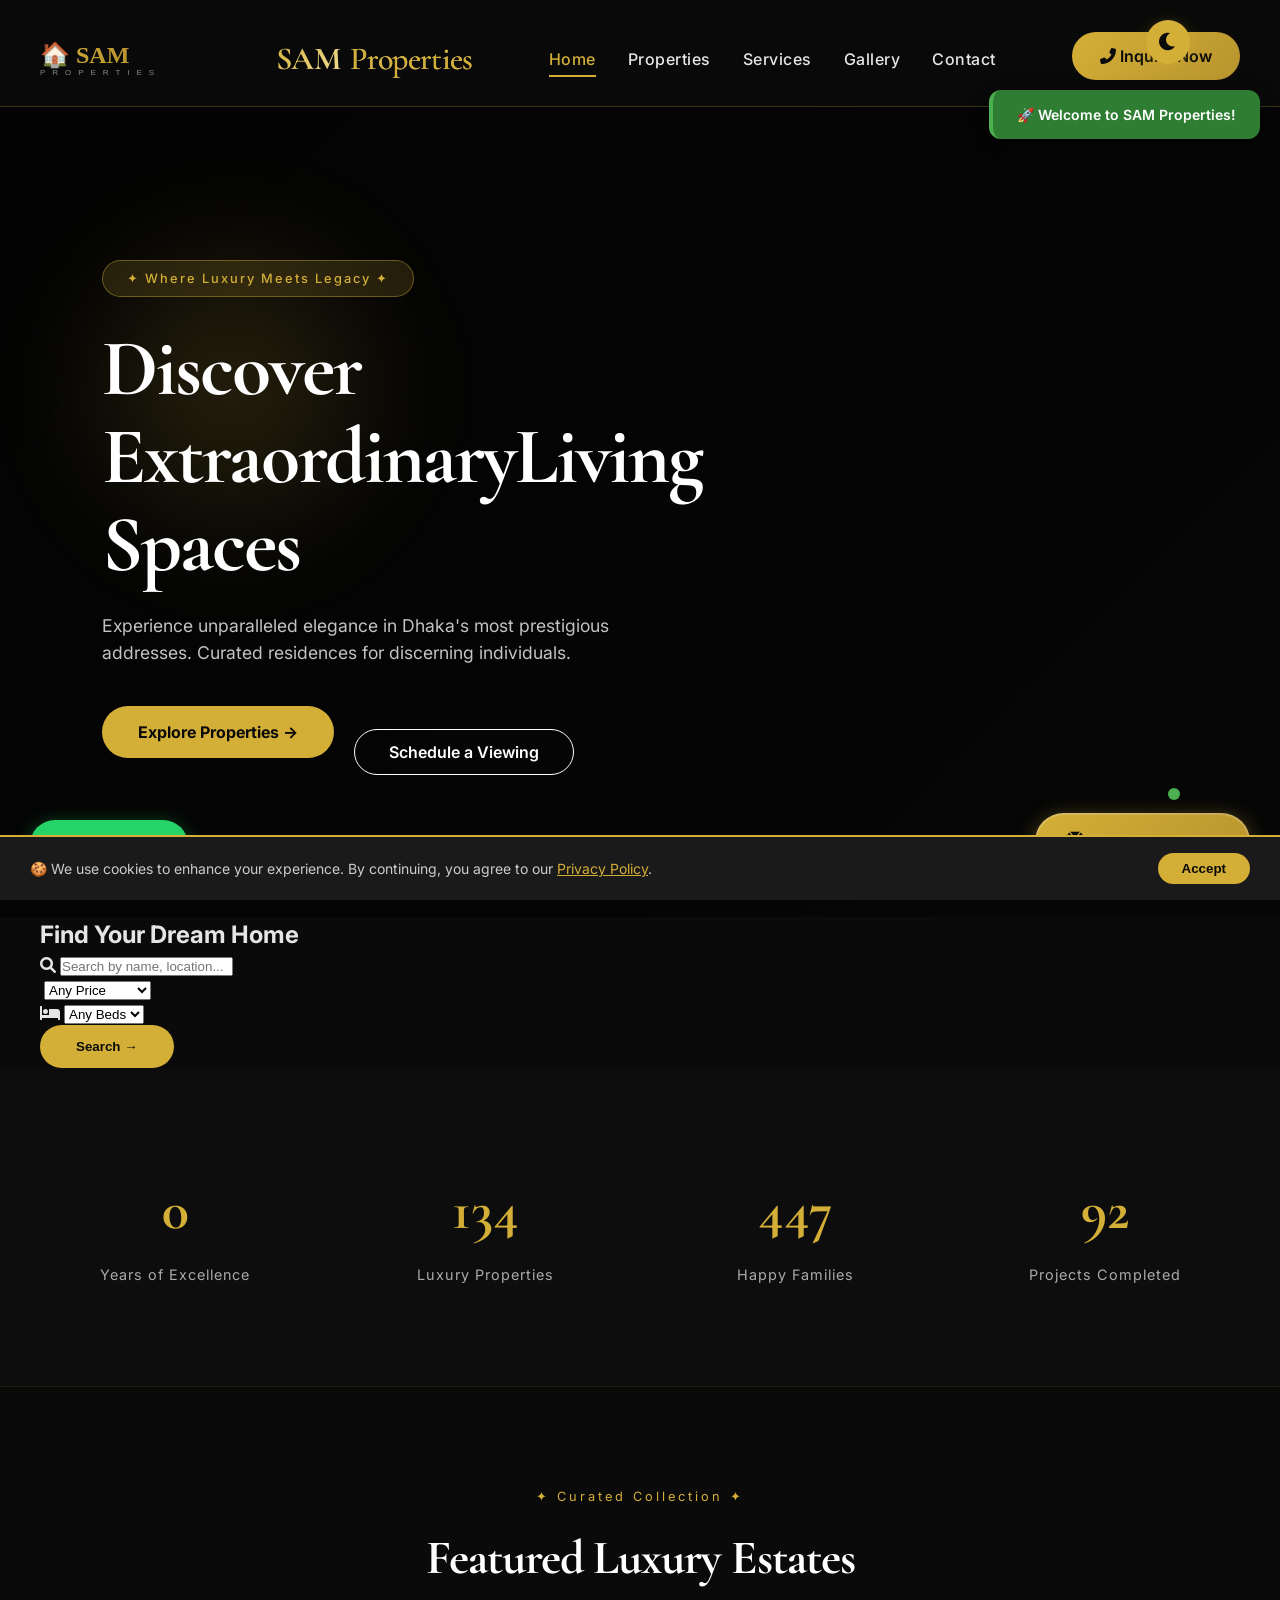
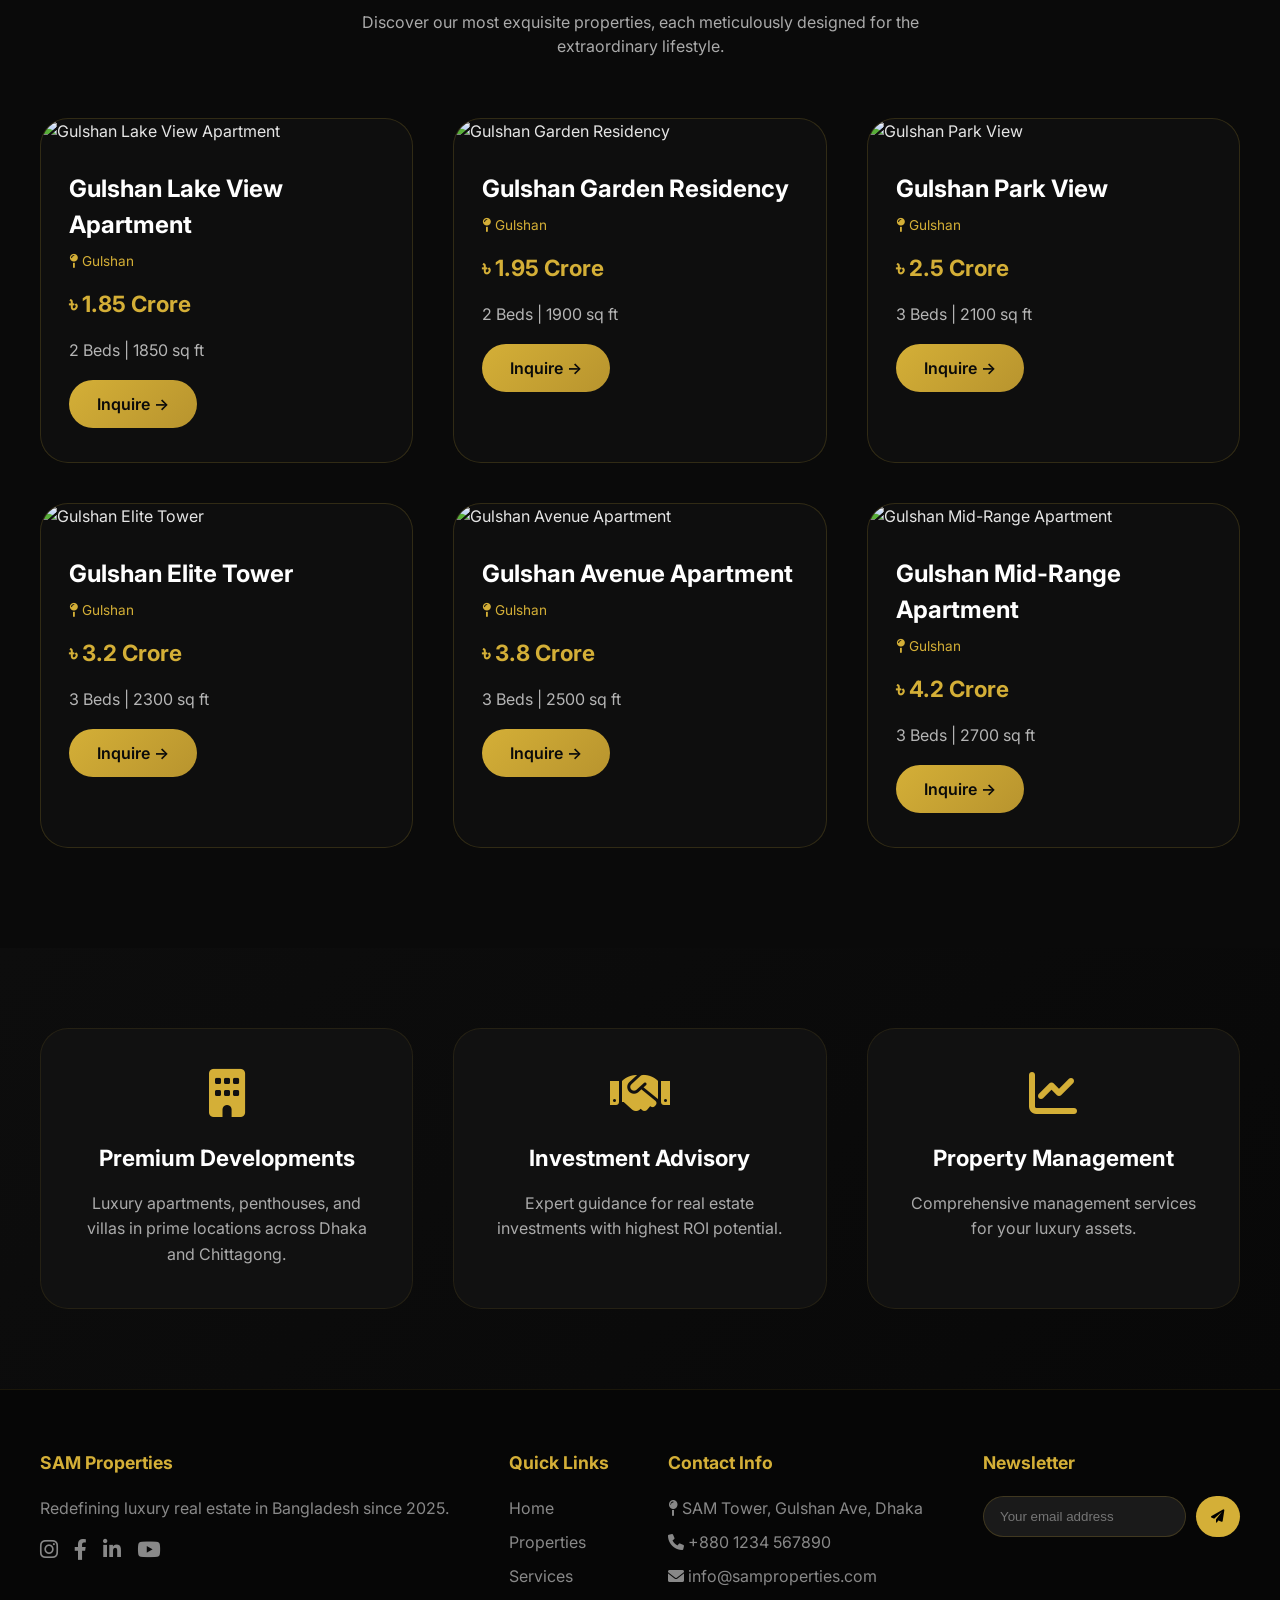
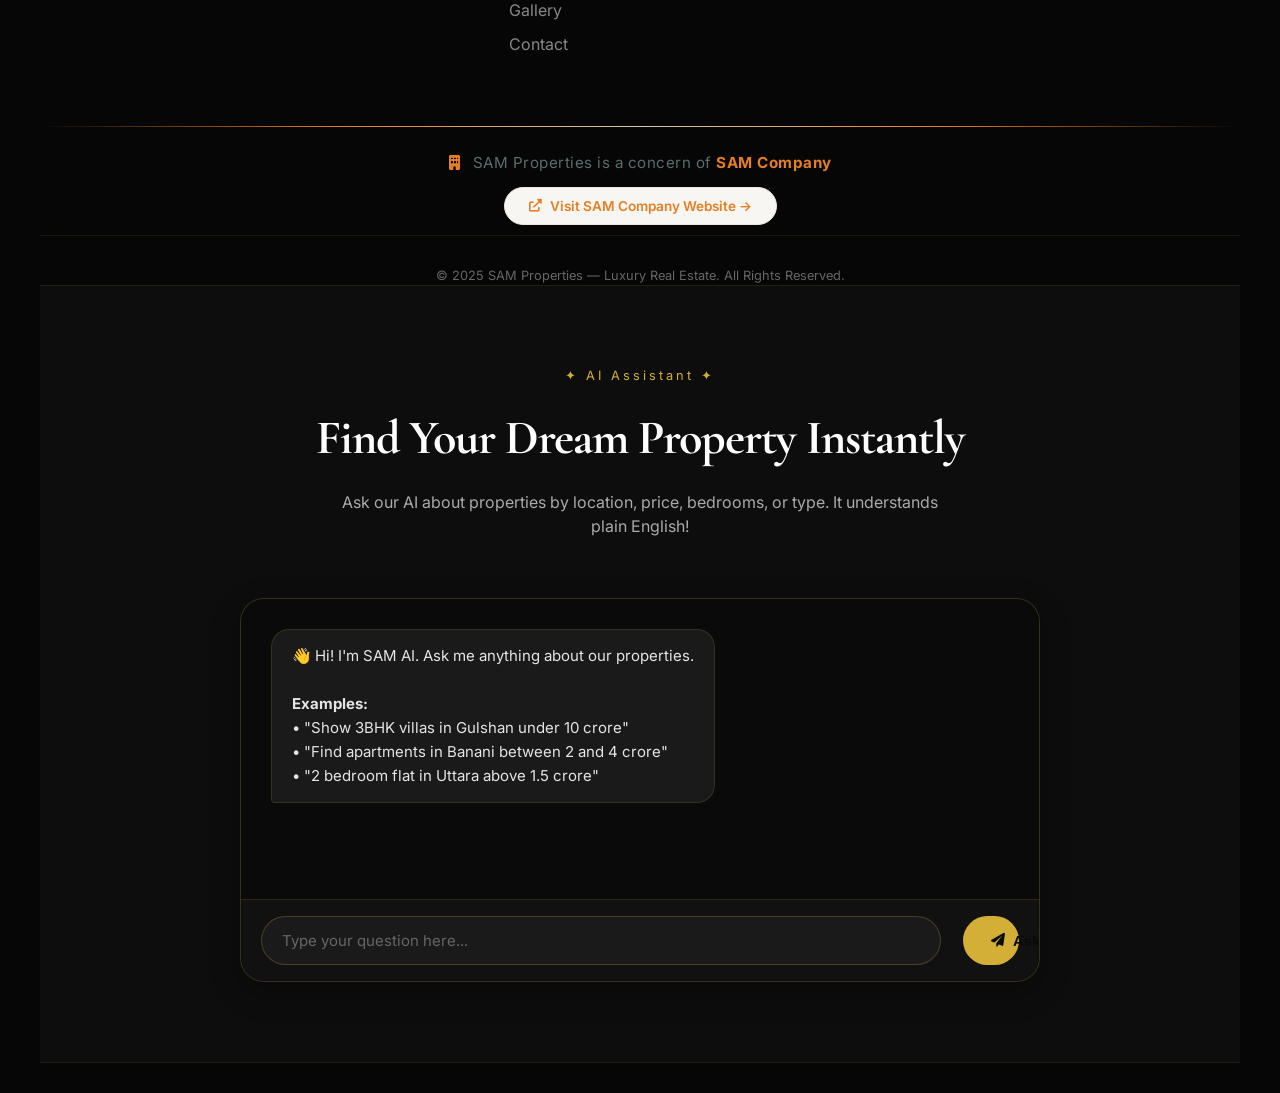
==== commit 736269f1: "Add advanced property search section to index.html Added an advanced property search section with in" ====
--- a/index.html
+++ b/index.html
@@ -113,6 +113,44 @@
 
     
   </section>
+
+  <!-- ===== ADVANCED PROPERTY SEARCH ===== -->
+<section class="advanced-search">
+    <div class="container">
+        <div class="search-box">
+            <h2>Find Your Dream Home</h2>
+            <div class="search-fields">
+                <div class="search-group">
+                    <i class="fas fa-search"></i>
+                    <input type="text" id="searchKeyword" placeholder="Search by name, location...">
+                </div>
+                <div class="search-group">
+                    <i class="fas fa-taka-sign"></i>
+                    <select id="searchPrice">
+                        <option value="all">Any Price</option>
+                        <option value="0-2">Under 2 Crore</option>
+                        <option value="2-4">2 - 4 Crore</option>
+                        <option value="4-6">4 - 6 Crore</option>
+                        <option value="6-10">6 - 10 Crore</option>
+                        <option value="10+">10 Crore+</option>
+                    </select>
+                </div>
+                <div class="search-group">
+                    <i class="fas fa-bed"></i>
+                    <select id="searchBedrooms">
+                        <option value="all">Any Beds</option>
+                        <option value="2">2+ Beds</option>
+                        <option value="3">3+ Beds</option>
+                        <option value="4">4+ Beds</option>
+                        <option value="5">5+ Beds</option>
+                    </select>
+                </div>
+                <button id="searchBtn" class="btn-primary">Search →</button>
+            </div>
+            <div id="searchResults" class="search-results-grid"></div>
+        </div>
+    </div>
+</section>
 
   <section class="stats-section">
     <div class="container">
--- a/style.css
+++ b/style.css
@@ -3167,3 +3167,110 @@
         max-height: 35px !important;
     }
 }
+
+
+
+/* ===== TOAST ===== */
+.toast-container {
+    position: fixed;
+    top: 90px;
+    right: 20px;
+    z-index: 99999;
+    display: flex;
+    flex-direction: column;
+    gap: 10px;
+}
+.toast {
+    padding: 14px 24px;
+    border-radius: 12px;
+    color: #0a0a0a;
+    font-weight: 600;
+    font-size: 14px;
+    box-shadow: 0 4px 20px rgba(0,0,0,0.2);
+    animation: slideInRight 0.4s ease;
+    max-width: 350px;
+    background: #D4AF37;
+    border-left: 4px solid #b8942e;
+}
+.toast.success { background: #2e7d32; color: white; border-left-color: #4caf50; }
+.toast.error { background: #c62828; color: white; border-left-color: #ef5350; }
+@keyframes slideInRight {
+    from { transform: translateX(100%); opacity: 0; }
+    to { transform: translateX(0); opacity: 1; }
+}
+
+/* ===== COMPARE BAR ===== */
+#compareBar {
+    position: fixed;
+    bottom: 0;
+    left: 0;
+    width: 100%;
+    background: #1a1a1a;
+    border-top: 2px solid #D4AF37;
+    padding: 15px 30px;
+    display: none;
+    justify-content: space-between;
+    align-items: center;
+    z-index: 9998;
+    flex-wrap: wrap;
+    gap: 15px;
+}
+#compareBar.show { display: flex; }
+
+/* ===== FULLSCREEN VIEW ===== */
+.fullscreen-view {
+    position: fixed;
+    top: 0;
+    left: 0;
+    width: 100%;
+    height: 100%;
+    background: rgba(0,0,0,0.95);
+    z-index: 99999;
+    display: none;
+    justify-content: center;
+    align-items: center;
+    cursor: pointer;
+}
+.fullscreen-view.active { display: flex; }
+.fullscreen-view img {
+    max-width: 90%;
+    max-height: 90%;
+    border-radius: 12px;
+}
+.fullscreen-view .close-fs {
+    position: absolute;
+    top: 30px;
+    right: 40px;
+    font-size: 40px;
+    color: white;
+    cursor: pointer;
+}
+.fullscreen-view .close-fs:hover { transform: rotate(90deg); }
+
+/* ===== COOKIE CONSENT ===== */
+.cookie-consent {
+    position: fixed;
+    bottom: 0;
+    left: 0;
+    width: 100%;
+    background: #1a1a1a;
+    border-top: 2px solid #D4AF37;
+    padding: 16px 30px;
+    display: none;
+    justify-content: space-between;
+    align-items: center;
+    z-index: 99998;
+    flex-wrap: wrap;
+    gap: 15px;
+}
+.cookie-consent.show { display: flex; }
+.cookie-consent p { color: #ccc; font-size: 14px; margin: 0; }
+.cookie-consent .cookie-btn {
+    background: #D4AF37;
+    border: none;
+    padding: 8px 24px;
+    border-radius: 30px;
+    color: #0a0a0a;
+    font-weight: 700;
+    cursor: pointer;
+}
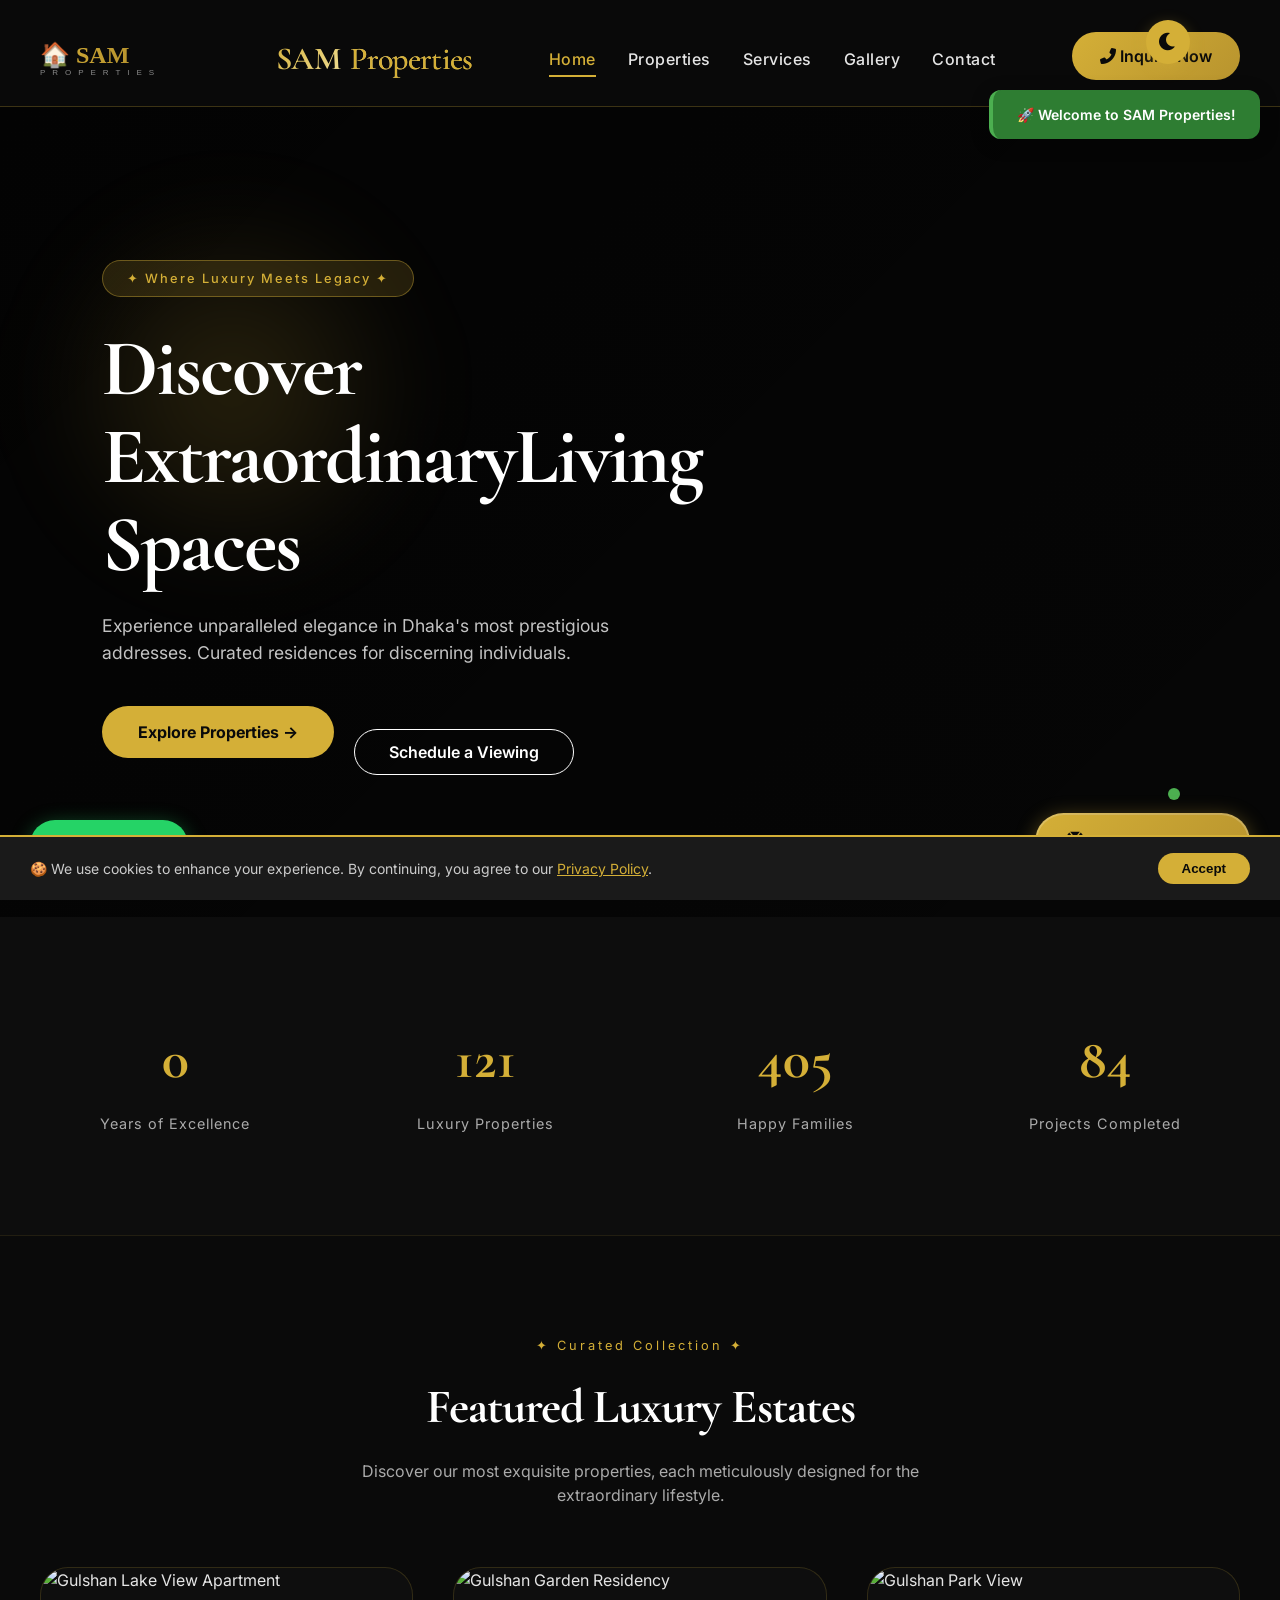
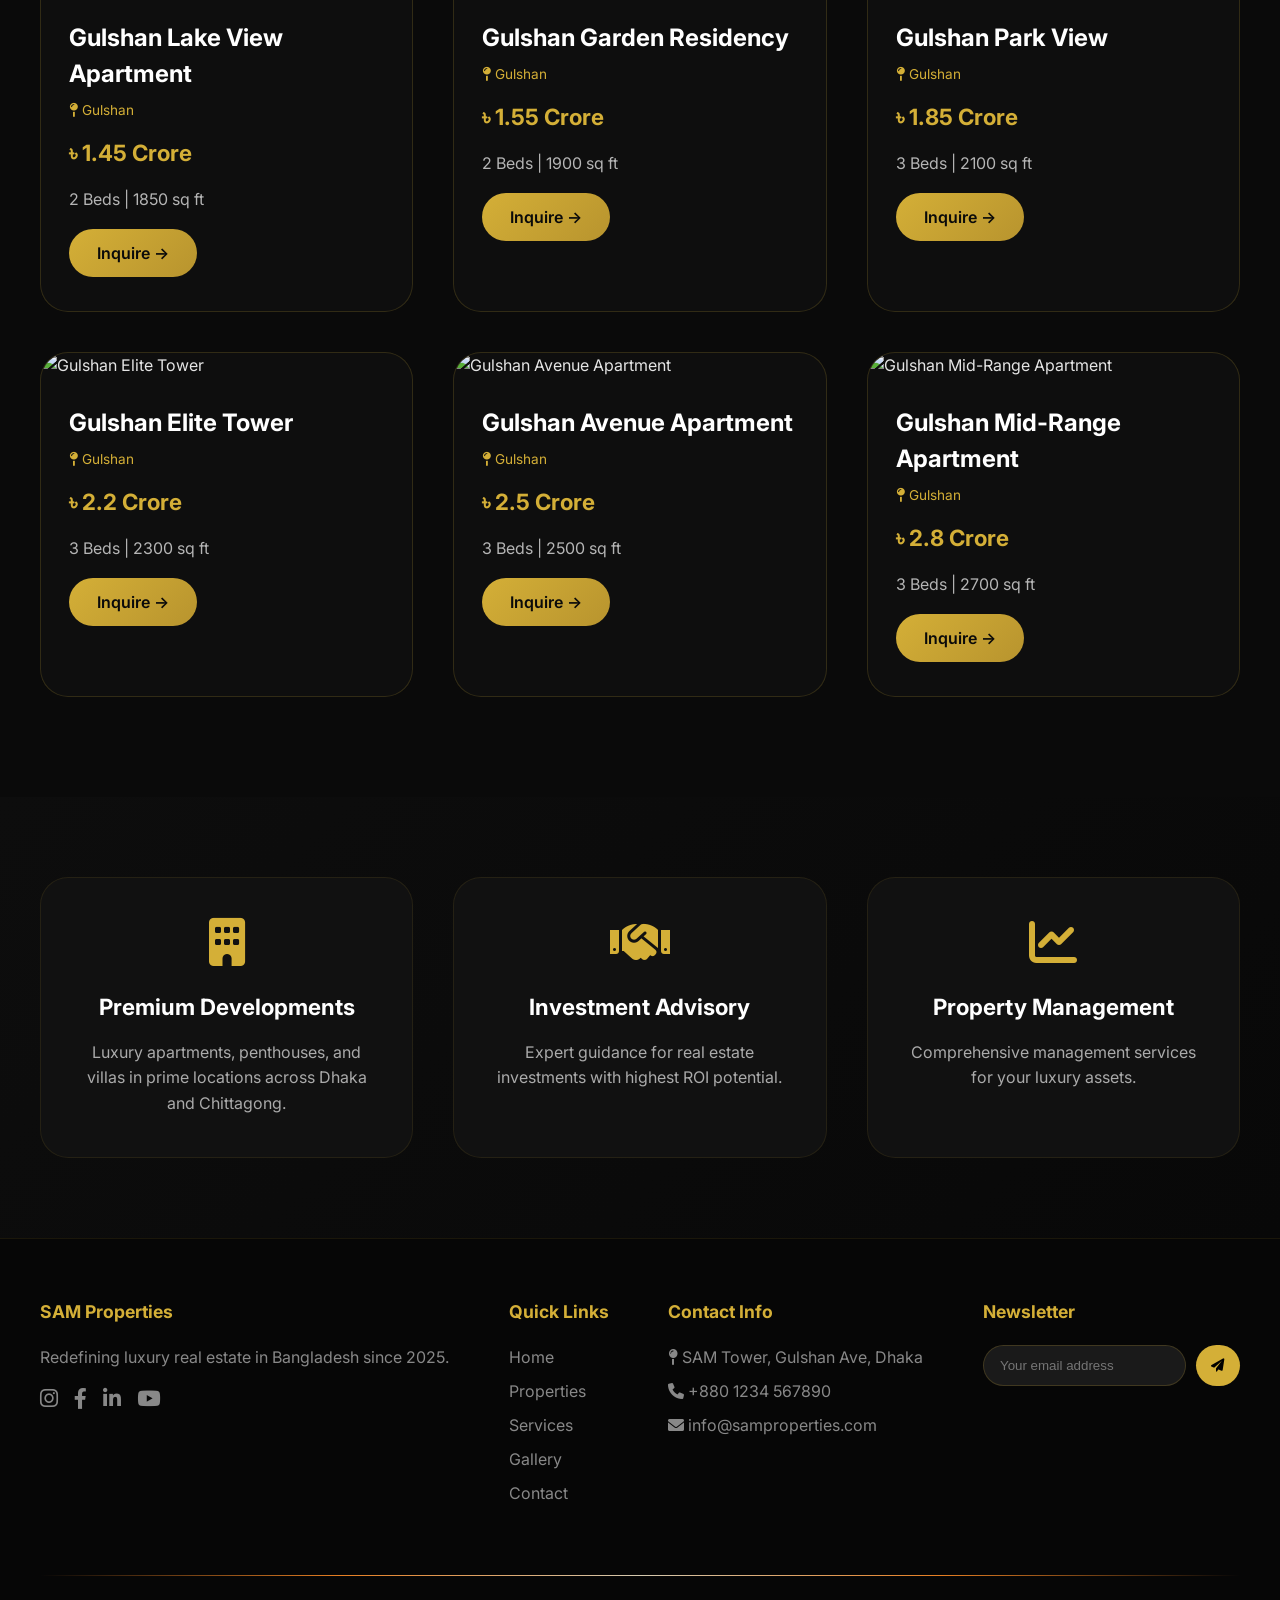
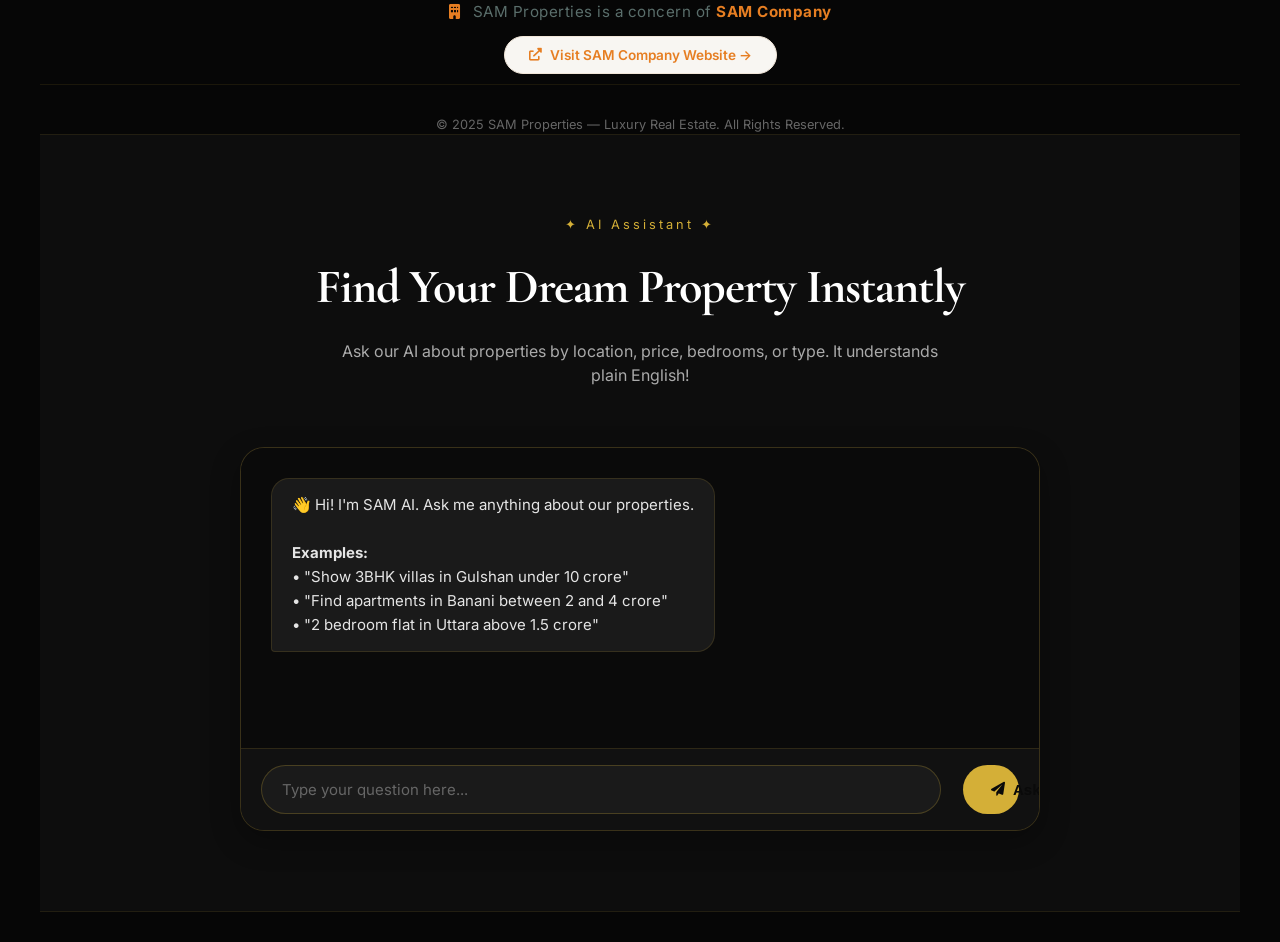
==== commit 3081923a: "Remove advanced property search section Removed the advanced property search section from the HTML." ====
--- a/index.html
+++ b/index.html
@@ -114,44 +114,7 @@
     
   </section>
 
-  <!-- ===== ADVANCED PROPERTY SEARCH ===== -->
-<section class="advanced-search">
-    <div class="container">
-        <div class="search-box">
-            <h2>Find Your Dream Home</h2>
-            <div class="search-fields">
-                <div class="search-group">
-                    <i class="fas fa-search"></i>
-                    <input type="text" id="searchKeyword" placeholder="Search by name, location...">
-                </div>
-                <div class="search-group">
-                    <i class="fas fa-taka-sign"></i>
-                    <select id="searchPrice">
-                        <option value="all">Any Price</option>
-                        <option value="0-2">Under 2 Crore</option>
-                        <option value="2-4">2 - 4 Crore</option>
-                        <option value="4-6">4 - 6 Crore</option>
-                        <option value="6-10">6 - 10 Crore</option>
-                        <option value="10+">10 Crore+</option>
-                    </select>
-                </div>
-                <div class="search-group">
-                    <i class="fas fa-bed"></i>
-                    <select id="searchBedrooms">
-                        <option value="all">Any Beds</option>
-                        <option value="2">2+ Beds</option>
-                        <option value="3">3+ Beds</option>
-                        <option value="4">4+ Beds</option>
-                        <option value="5">5+ Beds</option>
-                    </select>
-                </div>
-                <button id="searchBtn" class="btn-primary">Search →</button>
-            </div>
-            <div id="searchResults" class="search-results-grid"></div>
-        </div>
-    </div>
-</section>
-
+  
   <section class="stats-section">
     <div class="container">
       <div class="stats-grid">
--- a/style.css
+++ b/style.css
@@ -3274,3 +3274,43 @@
     font-weight: 700;
     cursor: pointer;
 }
+
+
+
+/* ===== ADVANCED SEARCH ===== */
+.advanced-search { padding: 60px 0; background: #0a0a0a; border-bottom: 1px solid rgba(212,175,55,0.1); }
+.search-box { max-width: 900px; margin: 0 auto; background: #1a1a1a; padding: 30px; border-radius: 24px; border: 1px solid rgba(212,175,55,0.1); }
+.search-box h2 { color: #D4AF37; text-align: center; margin-bottom: 20px; }
+.search-fields { display: flex; flex-wrap: wrap; gap: 15px; align-items: center; }
+.search-group { flex: 1; min-width: 180px; position: relative; }
+.search-group i { position: absolute; left: 15px; top: 50%; transform: translateY(-50%); color: #666; }
+.search-group input, .search-group select { width: 100%; padding: 12px 16px 12px 40px; background: #0a0a0a; border: 1px solid rgba(212,175,55,0.2); border-radius: 30px; color: white; }
+.search-results-grid { display: grid; grid-template-columns: repeat(auto-fit, minmax(250px, 1fr)); gap: 20px; margin-top: 30px; }
+.search-results-grid .property-card { background: #111; border-radius: 16px; overflow: hidden; border: 1px solid rgba(212,175,55,0.1); }
+.search-results-grid .property-card img { width: 100%; height: 180px; object-fit: cover; }
+.search-results-grid .property-card .info { padding: 15px; }
+.search-results-grid .property-card .info h4 { color: #D4AF37; }
+.search-results-grid .property-card .info p { color: #aaa; font-size: 13px; }
+
+
+/* ===== SEARCH RESULTS STYLING ===== */
+.search-results-grid {
+    display: grid;
+    grid-template-columns: repeat(auto-fit, minmax(280px, 1fr));
+    gap: 20px;
+    margin-top: 30px;
+}
+
+.search-result-card:hover {
+    border-color: #D4AF37 !important;
+    transform: translateY(-5px);
+    box-shadow: 0 10px 30px rgba(0,0,0,0.3);
+}
+
+/* Fix for no results */
+.search-results-grid .no-results {
+    text-align: center;
+    padding: 40px;
+    color: #888;
+    grid-column: 1 / -1;
+}
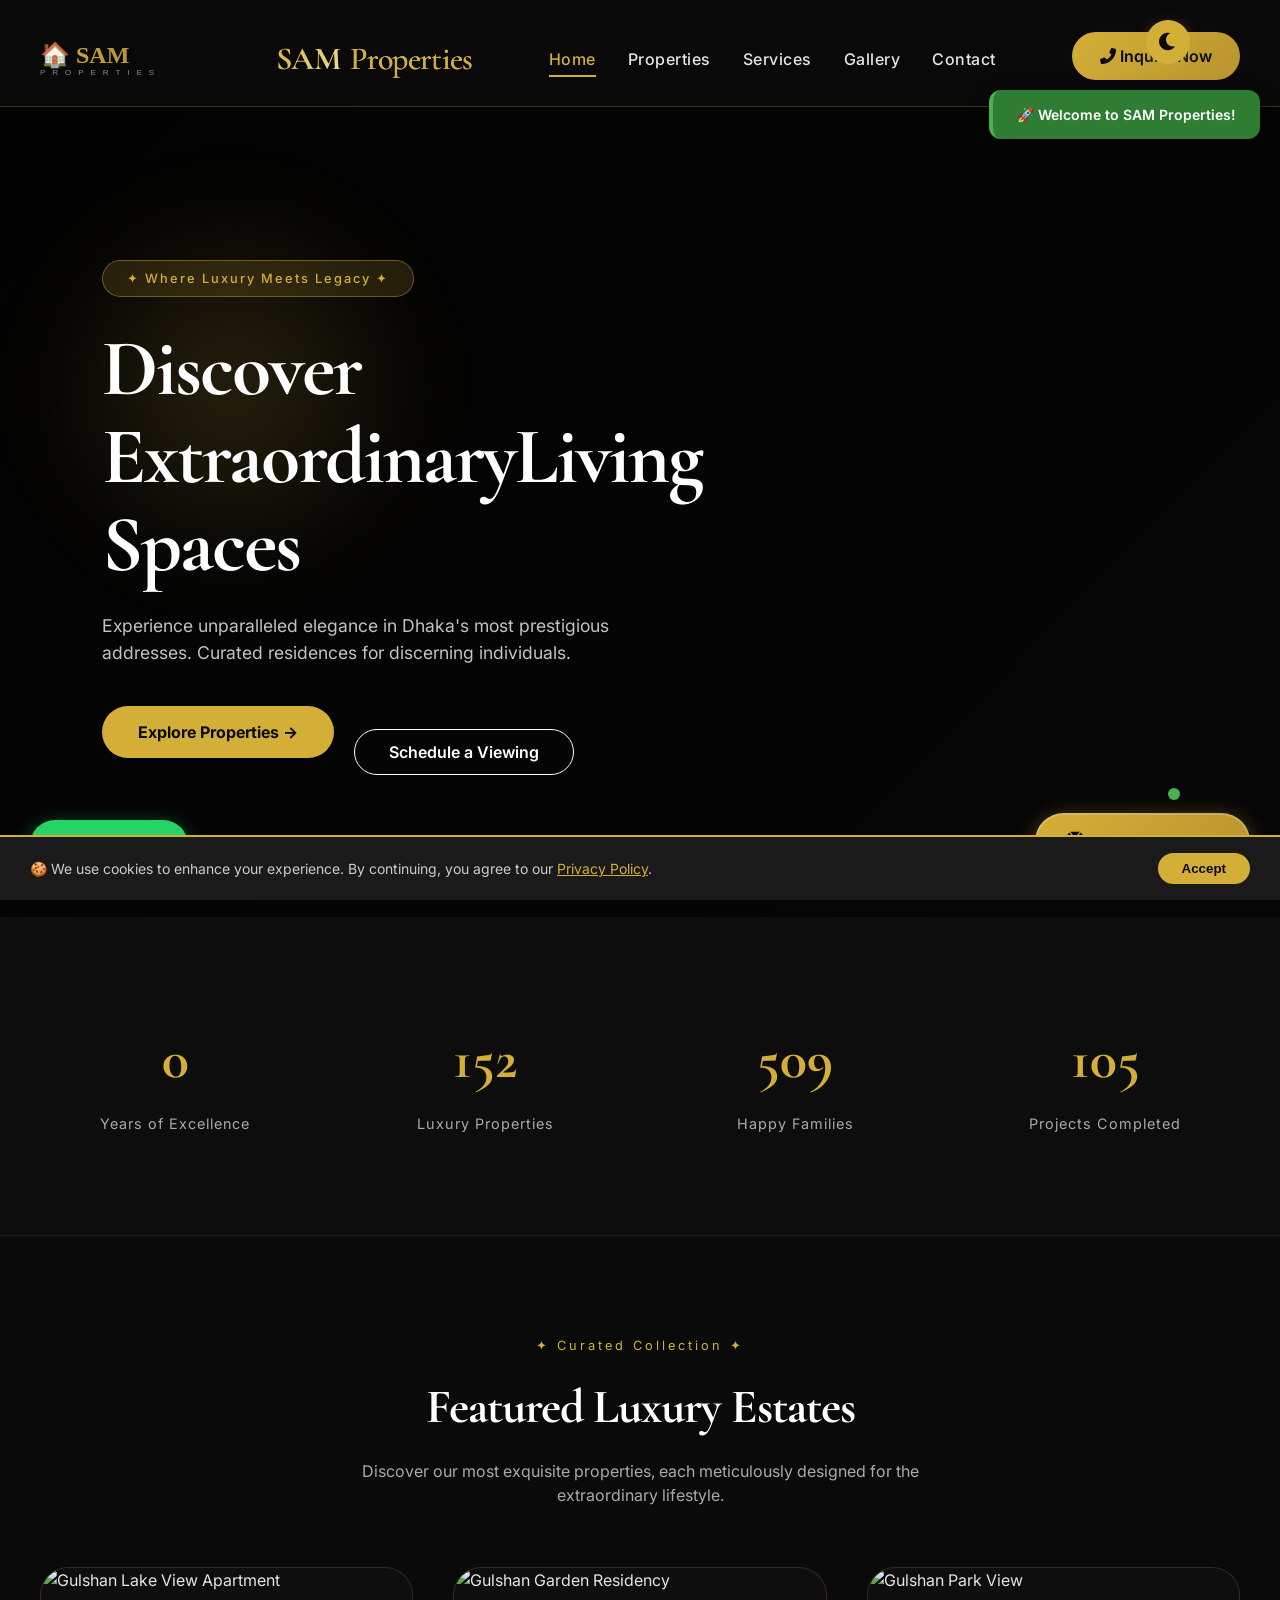
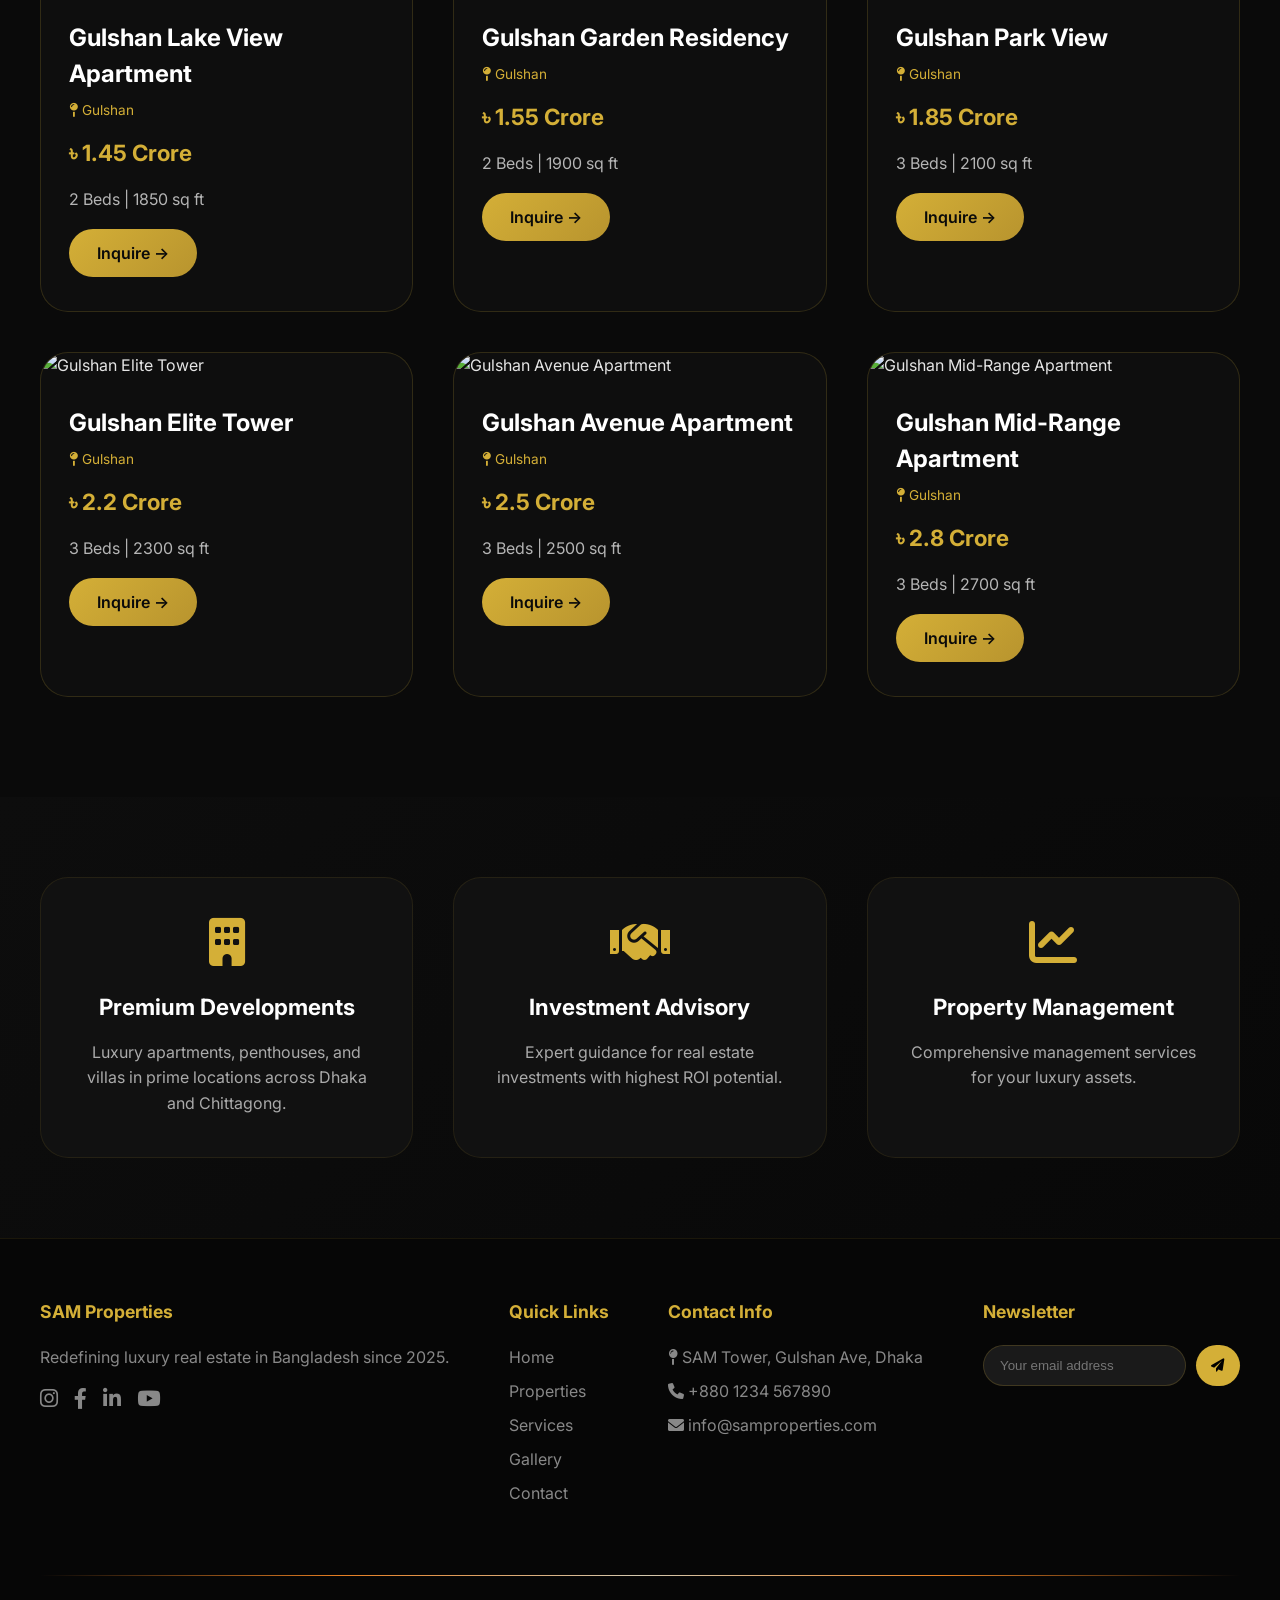
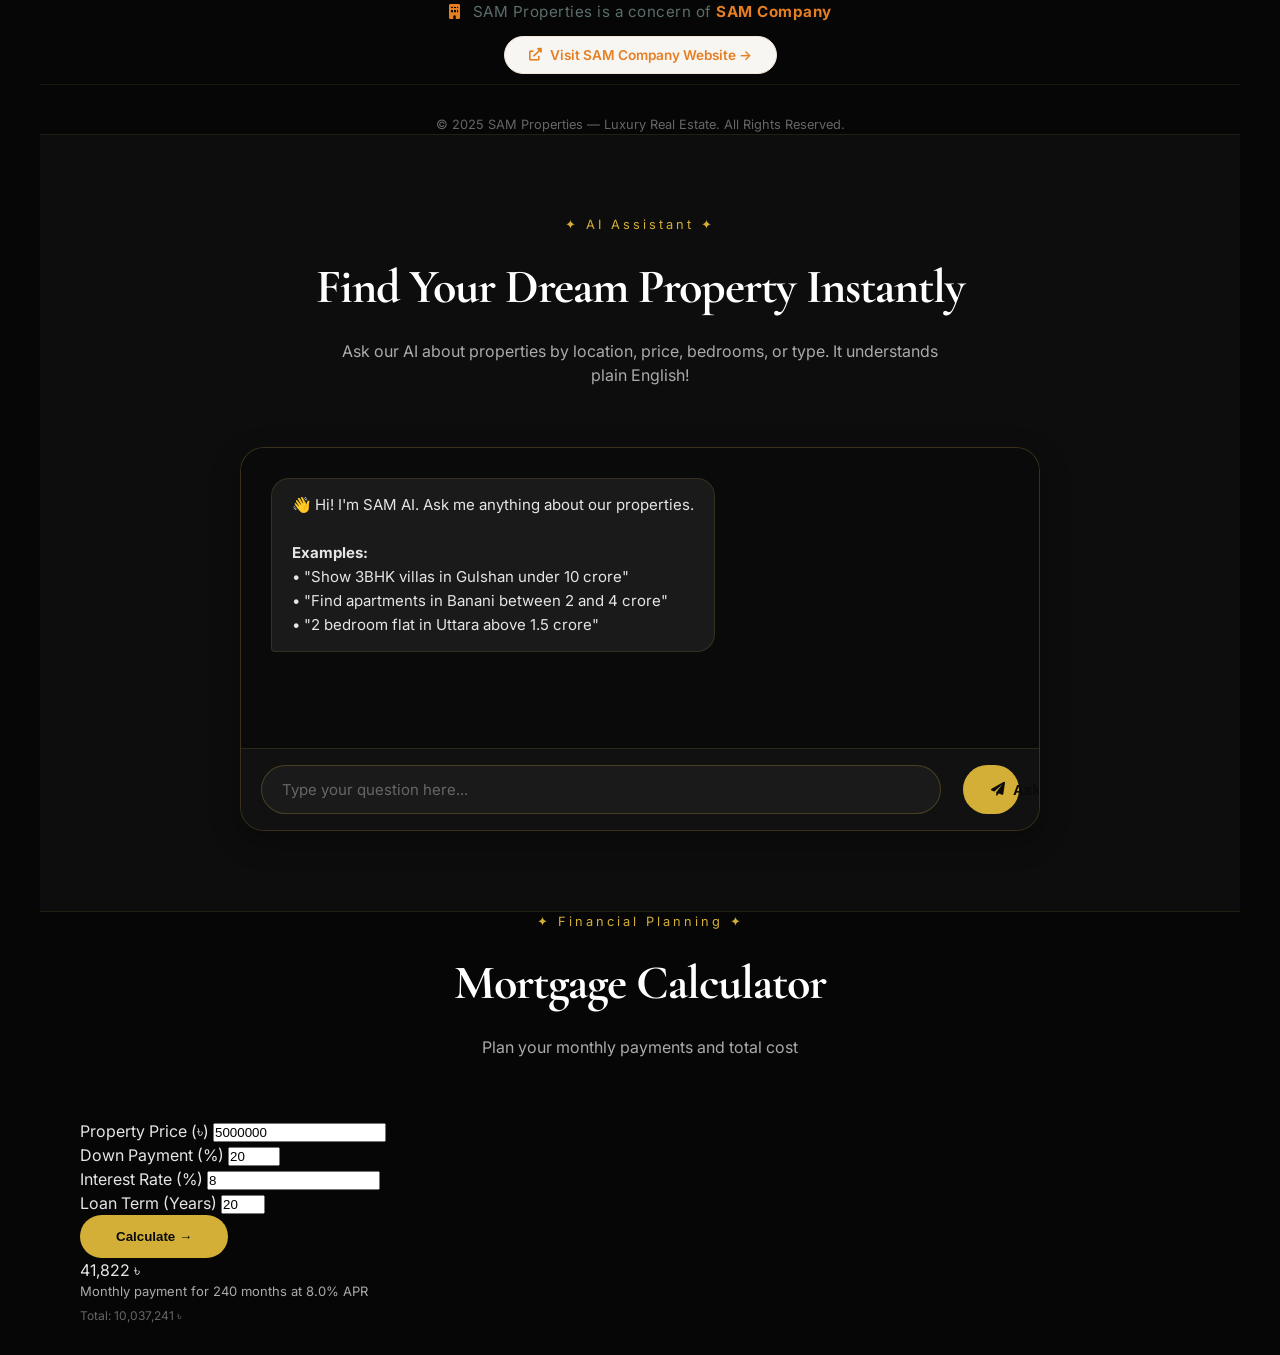
==== commit 32579c4e: "Add mortgage calculator section to index.html" ====
--- a/index.html
+++ b/index.html
@@ -246,6 +246,53 @@
     </div>
   </div>
 </section>
+
+<!-- ===== MORTGAGE CALCULATOR ===== -->
+<section class="mortgage-section" id="mortgageCalculator">
+    <div class="container">
+        <div class="section-header" data-aos="fade-up">
+            <span class="section-tag">✦ Financial Planning ✦</span>
+            <h2>Mortgage Calculator</h2>
+            <p>Plan your monthly payments and total cost</p>
+        </div>
+        <div class="mortgage-container">
+            <div class="mortgage-inputs">
+                <div class="mortgage-row">
+                    <label>Property Price (৳)</label>
+                    <input type="number" class="price-input" id="mPrice" value="5000000" min="0">
+                </div>
+                <div class="mortgage-row">
+                    <label>Down Payment (%)</label>
+                    <input type="number" class="down-input" id="mDown" value="20" min="0" max="100">
+                </div>
+                <div class="mortgage-row">
+                    <label>Interest Rate (%)</label>
+                    <input type="number" class="rate-input" id="mRate" value="8" step="0.1" min="0">
+                </div>
+                <div class="mortgage-row">
+                    <label>Loan Term (Years)</label>
+                    <input type="number" class="term-input" id="mTerm" value="20" min="1" max="50">
+                </div>
+                <button id="mortgageCalcBtn" class="btn-primary">Calculate →</button>
+            </div>
+            <div class="calc-result" id="mortgageResults">
+                <div class="result-item">
+                    <span>Monthly Payment</span>
+                    <span class="amount" id="mMonthly">0 ৳</span>
+                </div>
+                <div class="result-item">
+                    <span>Total Payment</span>
+                    <span class="amount" id="mTotal">0 ৳</span>
+                </div>
+                <div class="result-item">
+                    <span>Total Interest</span>
+                    <span class="amount" id="mInterest">0 ৳</span>
+                </div>
+            </div>
+        </div>
+    </div>
+</section>
+
     
   </footer>
   <script src="https://unpkg.com/aos@next/dist/aos.js"></script>
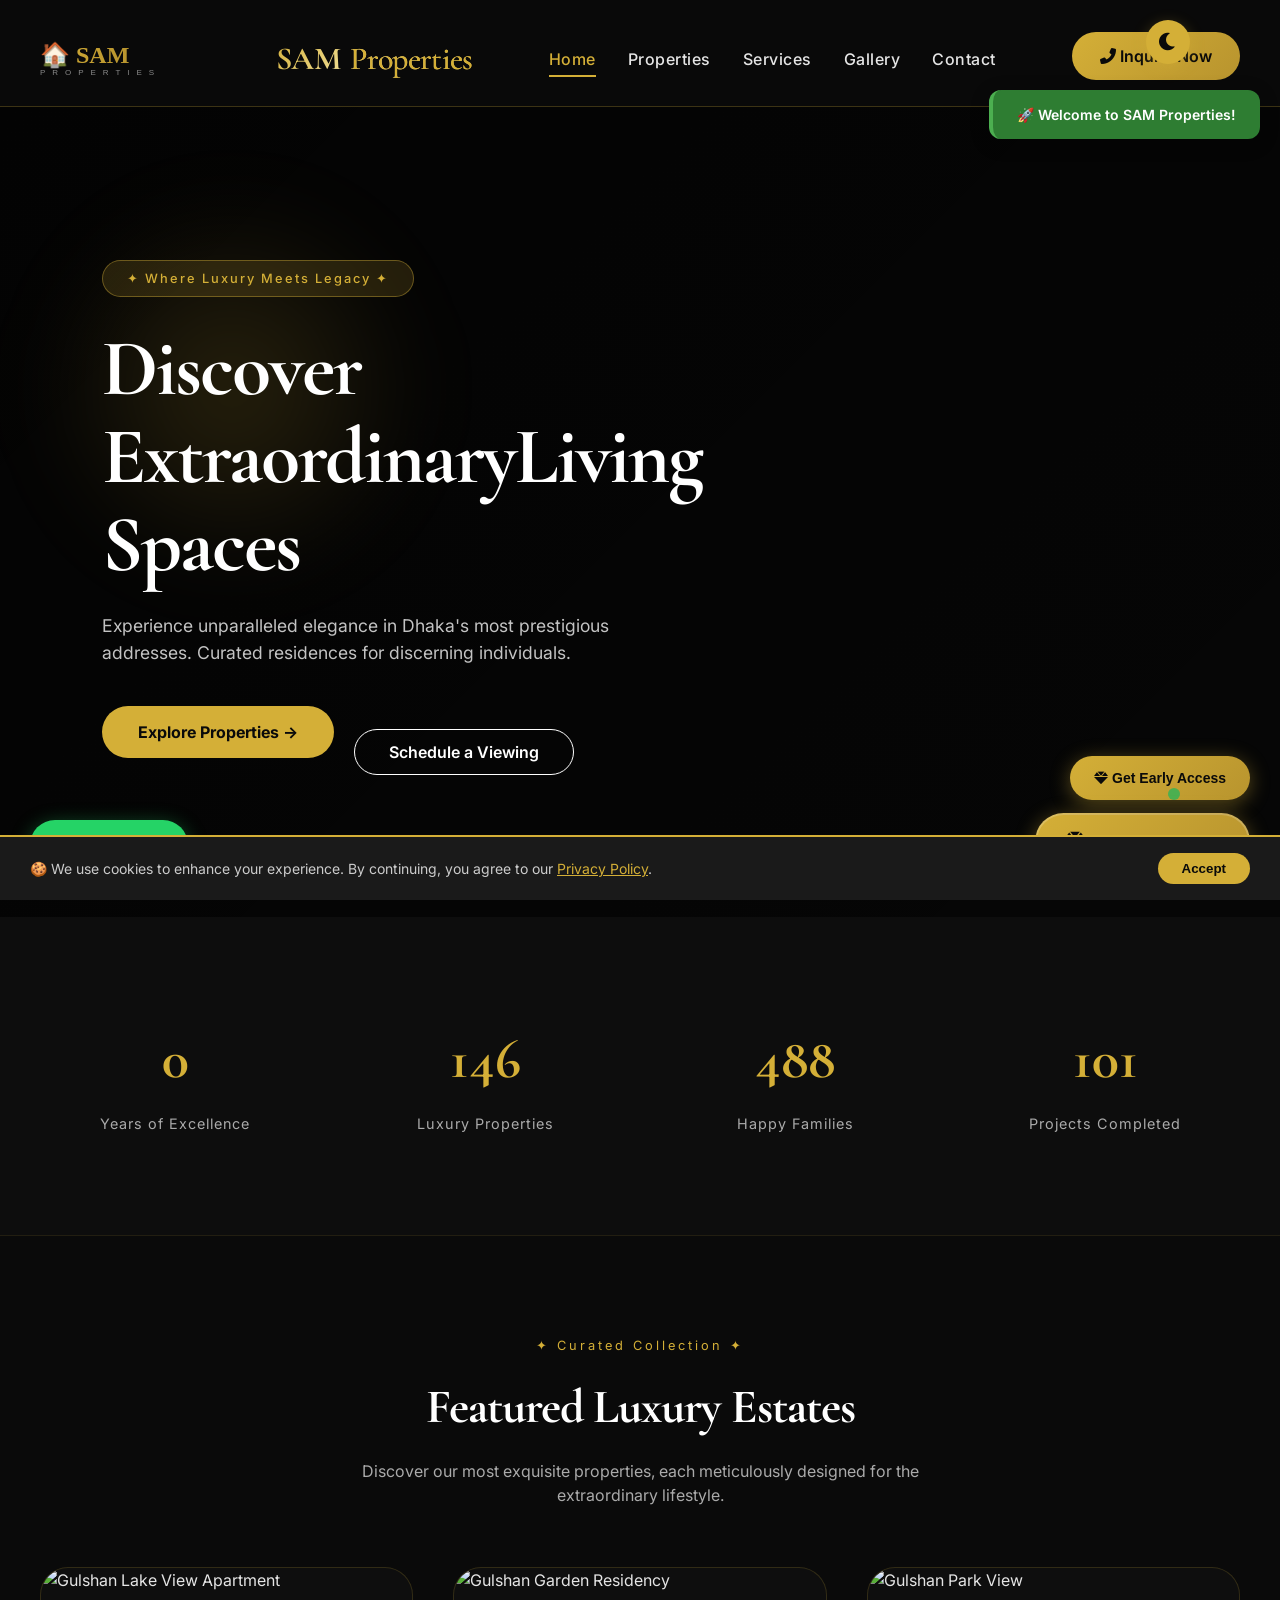
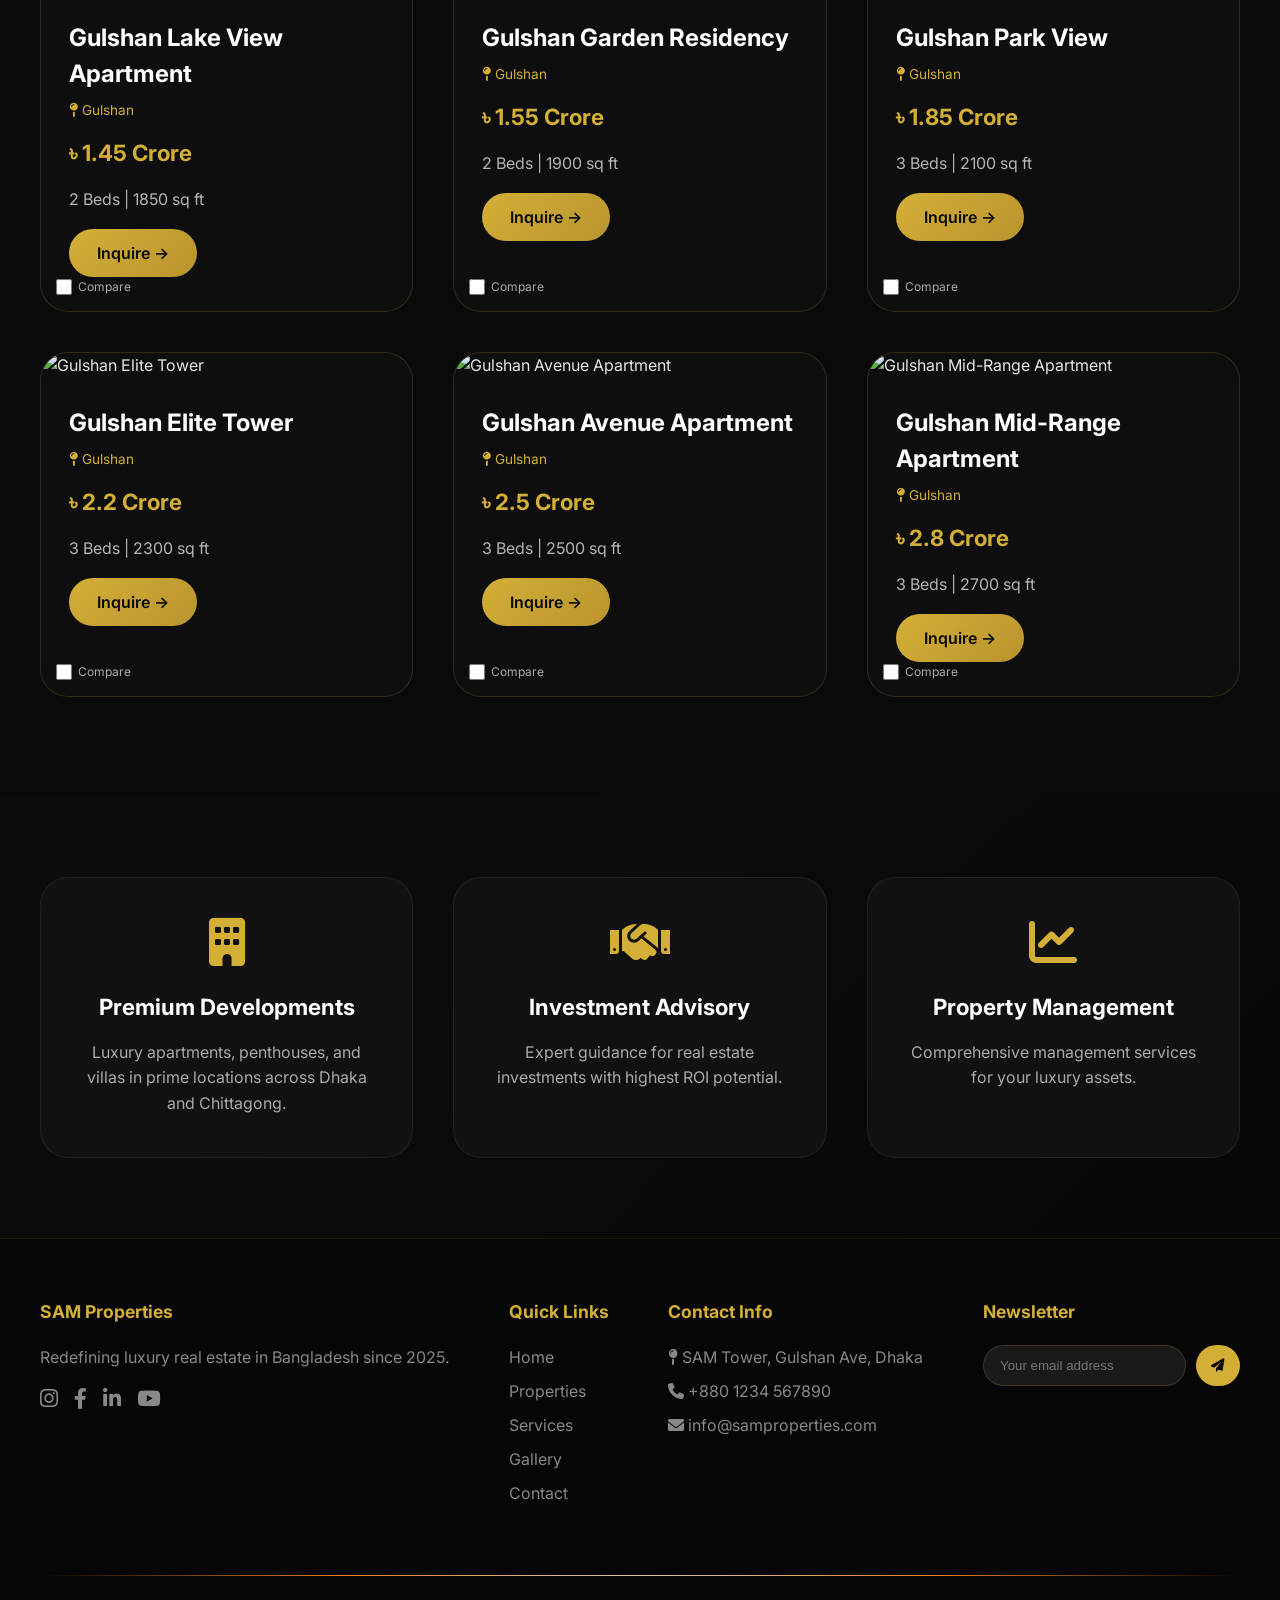
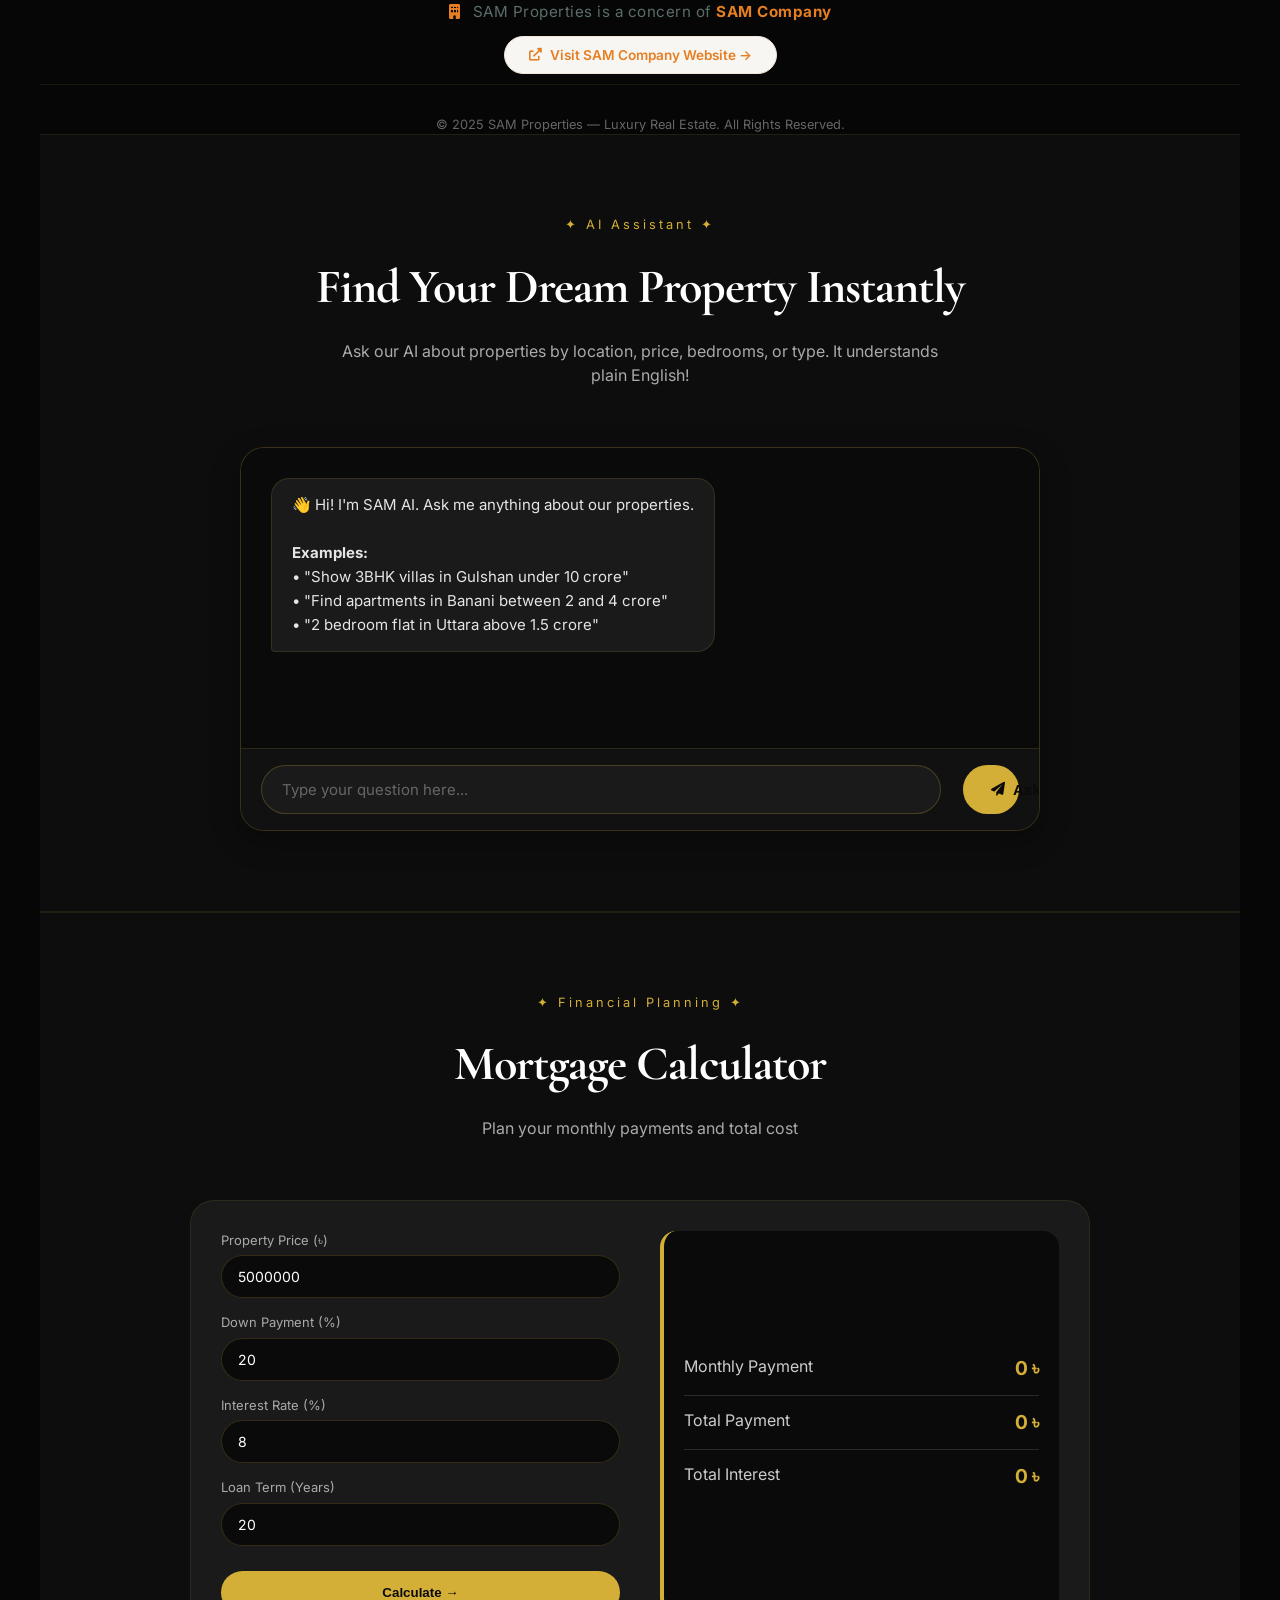
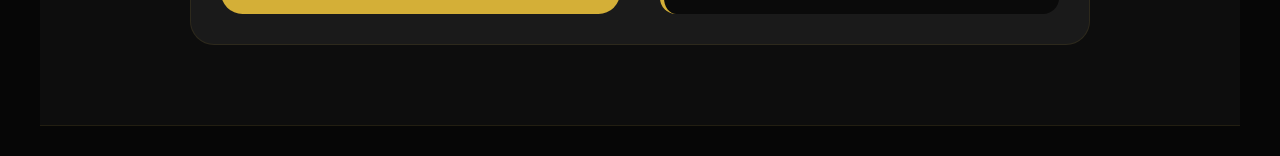
==== commit d498c069: "Add early access button with styles Added a button for early access with styling." ====
--- a/index.html
+++ b/index.html
@@ -29,7 +29,26 @@
 
 <!-- Scroll Progress Bar -->
 <div id="scrollProgress"></div>
-
+<button id="leadTrigger" style="
+    position: fixed;
+    bottom: 100px;  /* CHANGED: moved up */
+    right: 30px;
+    background: linear-gradient(135deg, #D4AF37, #B8942E);
+    border: none;
+    padding: 14px 24px;
+    border-radius: 50px;
+    color: #0a0a0a;
+    font-weight: 700;
+    cursor: pointer;
+    z-index: 99999;
+    box-shadow: 0 4px 20px rgba(212, 175, 55, 0.4);
+    display: flex;
+    align-items: center;
+    gap: 10px;
+    font-size: 14px;
+">
+    <i class="fas fa-gem"></i> Get Early Access
+</button>
 <!-- Back to Top Button -->
 <button id="backToTop" title="Back to Top"><i class="fas fa-arrow-up"></i></button>
 
--- a/style.css
+++ b/style.css
@@ -3277,40 +3277,154 @@
 
 
 
-/* ===== ADVANCED SEARCH ===== */
-.advanced-search { padding: 60px 0; background: #0a0a0a; border-bottom: 1px solid rgba(212,175,55,0.1); }
-.search-box { max-width: 900px; margin: 0 auto; background: #1a1a1a; padding: 30px; border-radius: 24px; border: 1px solid rgba(212,175,55,0.1); }
-.search-box h2 { color: #D4AF37; text-align: center; margin-bottom: 20px; }
-.search-fields { display: flex; flex-wrap: wrap; gap: 15px; align-items: center; }
-.search-group { flex: 1; min-width: 180px; position: relative; }
-.search-group i { position: absolute; left: 15px; top: 50%; transform: translateY(-50%); color: #666; }
-.search-group input, .search-group select { width: 100%; padding: 12px 16px 12px 40px; background: #0a0a0a; border: 1px solid rgba(212,175,55,0.2); border-radius: 30px; color: white; }
-.search-results-grid { display: grid; grid-template-columns: repeat(auto-fit, minmax(250px, 1fr)); gap: 20px; margin-top: 30px; }
-.search-results-grid .property-card { background: #111; border-radius: 16px; overflow: hidden; border: 1px solid rgba(212,175,55,0.1); }
-.search-results-grid .property-card img { width: 100%; height: 180px; object-fit: cover; }
-.search-results-grid .property-card .info { padding: 15px; }
-.search-results-grid .property-card .info h4 { color: #D4AF37; }
-.search-results-grid .property-card .info p { color: #aaa; font-size: 13px; }
-
-
-/* ===== SEARCH RESULTS STYLING ===== */
-.search-results-grid {
+/* ===== MORTGAGE CALCULATOR ===== */
+.mortgage-section {
+    padding: 80px 0;
+    background: #0d0d0d;
+    border-top: 1px solid rgba(212, 175, 55, 0.1);
+    border-bottom: 1px solid rgba(212, 175, 55, 0.1);
+}
+
+.mortgage-container {
     display: grid;
-    grid-template-columns: repeat(auto-fit, minmax(280px, 1fr));
-    gap: 20px;
-    margin-top: 30px;
-}
-
-.search-result-card:hover {
-    border-color: #D4AF37 !important;
-    transform: translateY(-5px);
-    box-shadow: 0 10px 30px rgba(0,0,0,0.3);
-}
-
-/* Fix for no results */
-.search-results-grid .no-results {
+    grid-template-columns: 1fr 1fr;
+    gap: 40px;
+    max-width: 900px;
+    margin: 0 auto;
+    background: #1a1a1a;
+    padding: 30px;
+    border-radius: 24px;
+    border: 1px solid rgba(212, 175, 55, 0.1);
+}
+
+.mortgage-row {
+    margin-bottom: 15px;
+}
+
+.mortgage-row label {
+    color: #aaa;
+    display: block;
+    margin-bottom: 5px;
+    font-size: 13px;
+}
+
+.mortgage-row input {
+    width: 100%;
+    padding: 12px 16px;
+    background: #0a0a0a;
+    border: 1px solid rgba(212, 175, 55, 0.2);
+    border-radius: 30px;
+    color: white;
+    font-family: inherit;
+    font-size: 14px;
+}
+
+.mortgage-row input:focus {
+    outline: none;
+    border-color: #D4AF37;
+}
+
+.calc-result {
+    background: #0a0a0a;
+    padding: 20px;
+    border-radius: 16px;
+    border-left: 4px solid #D4AF37;
+    display: flex;
+    flex-direction: column;
+    justify-content: center;
+}
+
+.result-item {
+    display: flex;
+    justify-content: space-between;
+    padding: 12px 0;
+    border-bottom: 1px solid #2a2a2a;
+    color: #ccc;
+}
+
+.result-item:last-child {
+    border-bottom: none;
+}
+
+.result-item .amount {
+    color: #D4AF37;
+    font-weight: 700;
+    font-size: 1.2rem;
+}
+
+#mortgageCalcBtn {
+    width: 100%;
+    margin-top: 10px;
+}
+
+@media (max-width: 768px) {
+    .mortgage-container {
+        grid-template-columns: 1fr;
+        padding: 20px;
+    }
+}
+
+/* ===== PROPERTY COMPARISON ===== */
+.compare-item {
+    background: #2a2a2a;
+    padding: 8px 16px;
+    border-radius: 8px;
+    display: flex;
+    align-items: center;
+    gap: 10px;
+    border: 1px solid #333;
+    color: white;
+    font-size: 13px;
+}
+.compare-item .remove-compare {
+    color: #ff4757;
+    cursor: pointer;
+    font-weight: bold;
+    font-size: 18px;
+}
+.compare-actions button {
+    margin-left: 10px;
+}
+
+/* Compare Table */
+.compare-table {
+    width: 100%;
+    border-collapse: collapse;
+    color: #e5e5e5;
+}
+.compare-table th {
+    background: #D4AF37;
+    color: #0a0a0a;
+    padding: 12px 15px;
     text-align: center;
-    padding: 40px;
-    color: #888;
-    grid-column: 1 / -1;
-}
+    font-weight: 700;
+}
+.compare-table td {
+    padding: 12px 15px;
+    border-bottom: 1px solid #2a2a2a;
+    text-align: center;
+}
+.compare-table tr:hover td {
+    background: #111;
+}
+.compare-table .label-cell {
+    color: #D4AF37;
+    font-weight: 600;
+    text-align: left;
+}
+.compare-table .featured-cell {
+    background: rgba(212, 175, 55, 0.1);
+}
+.compare-table img {
+    width: 100%;
+    max-width: 200px;
+    height: 150px;
+    object-fit: cover;
+    border-radius: 12px;
+    margin: 0 auto;
+}
+.compare-table .property-name {
+    color: #D4AF37;
+    font-size: 1.1rem;
+    font-weight: 700;
+}
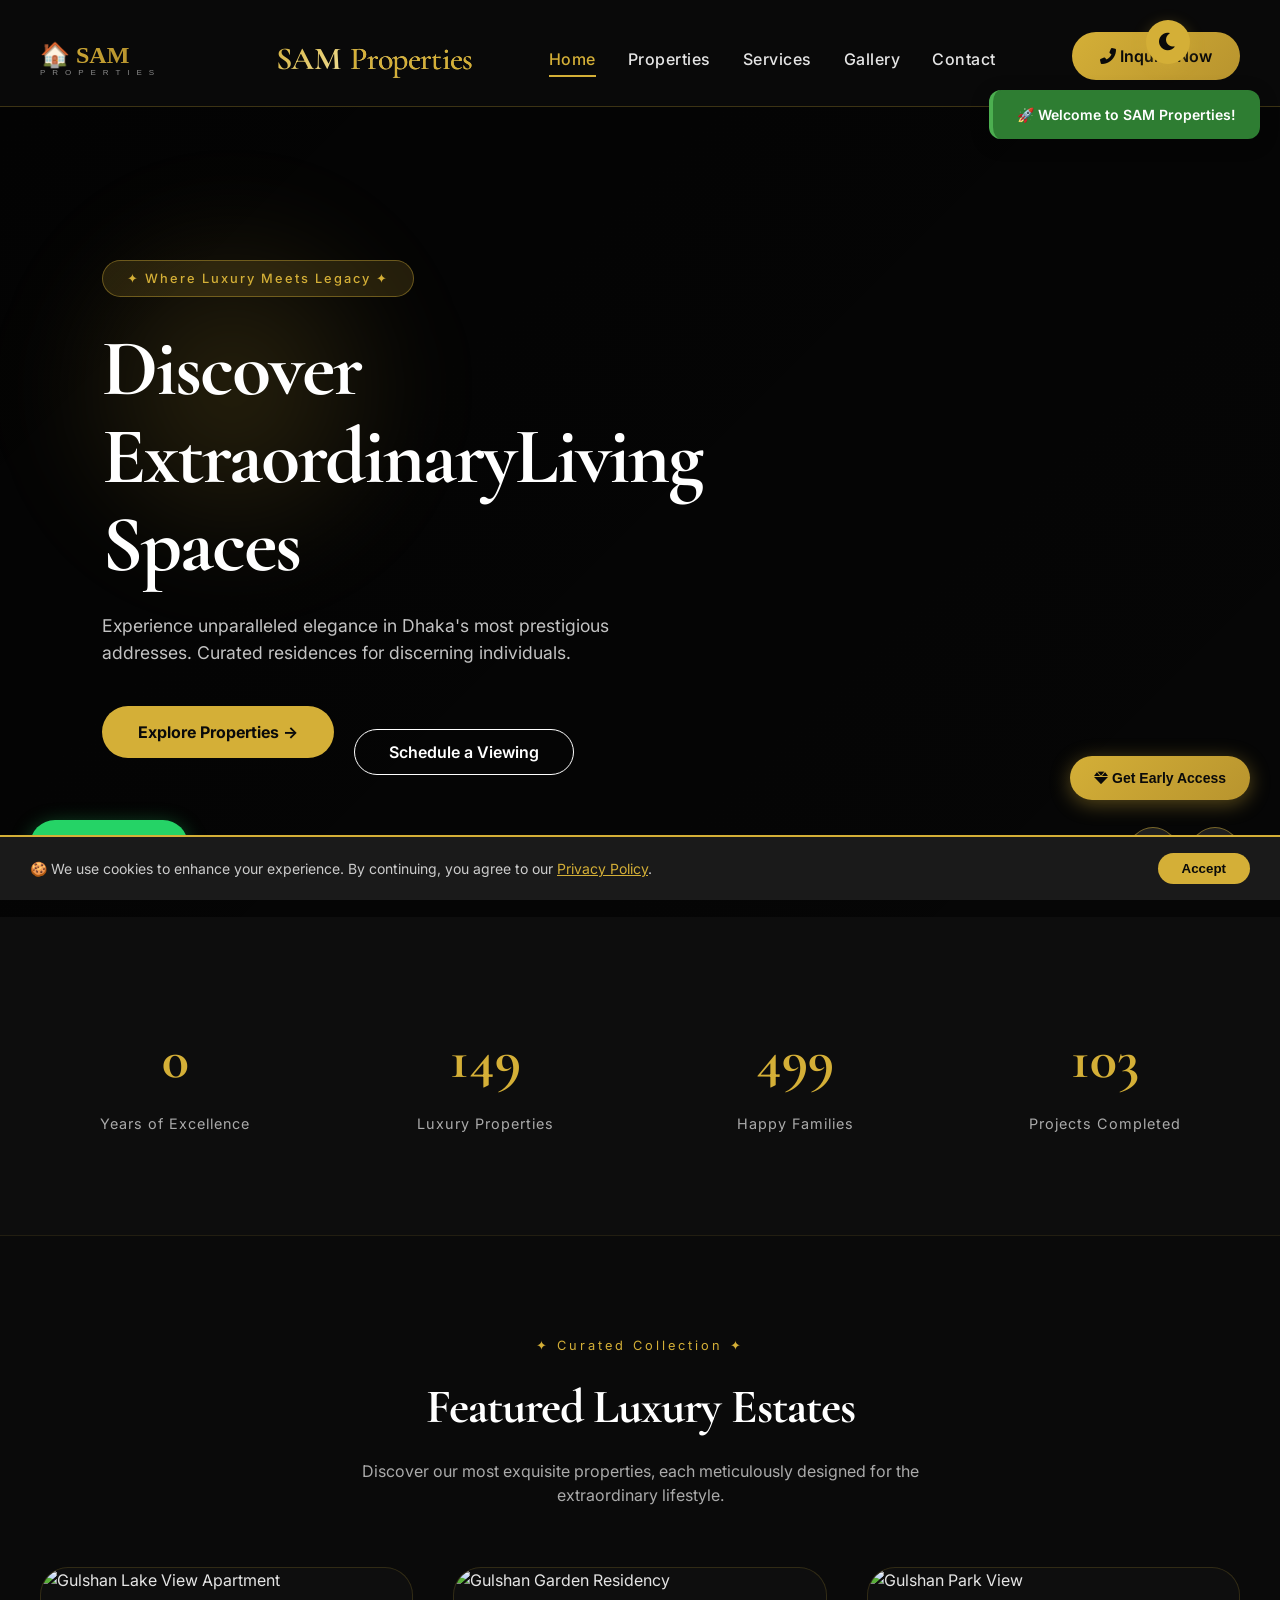
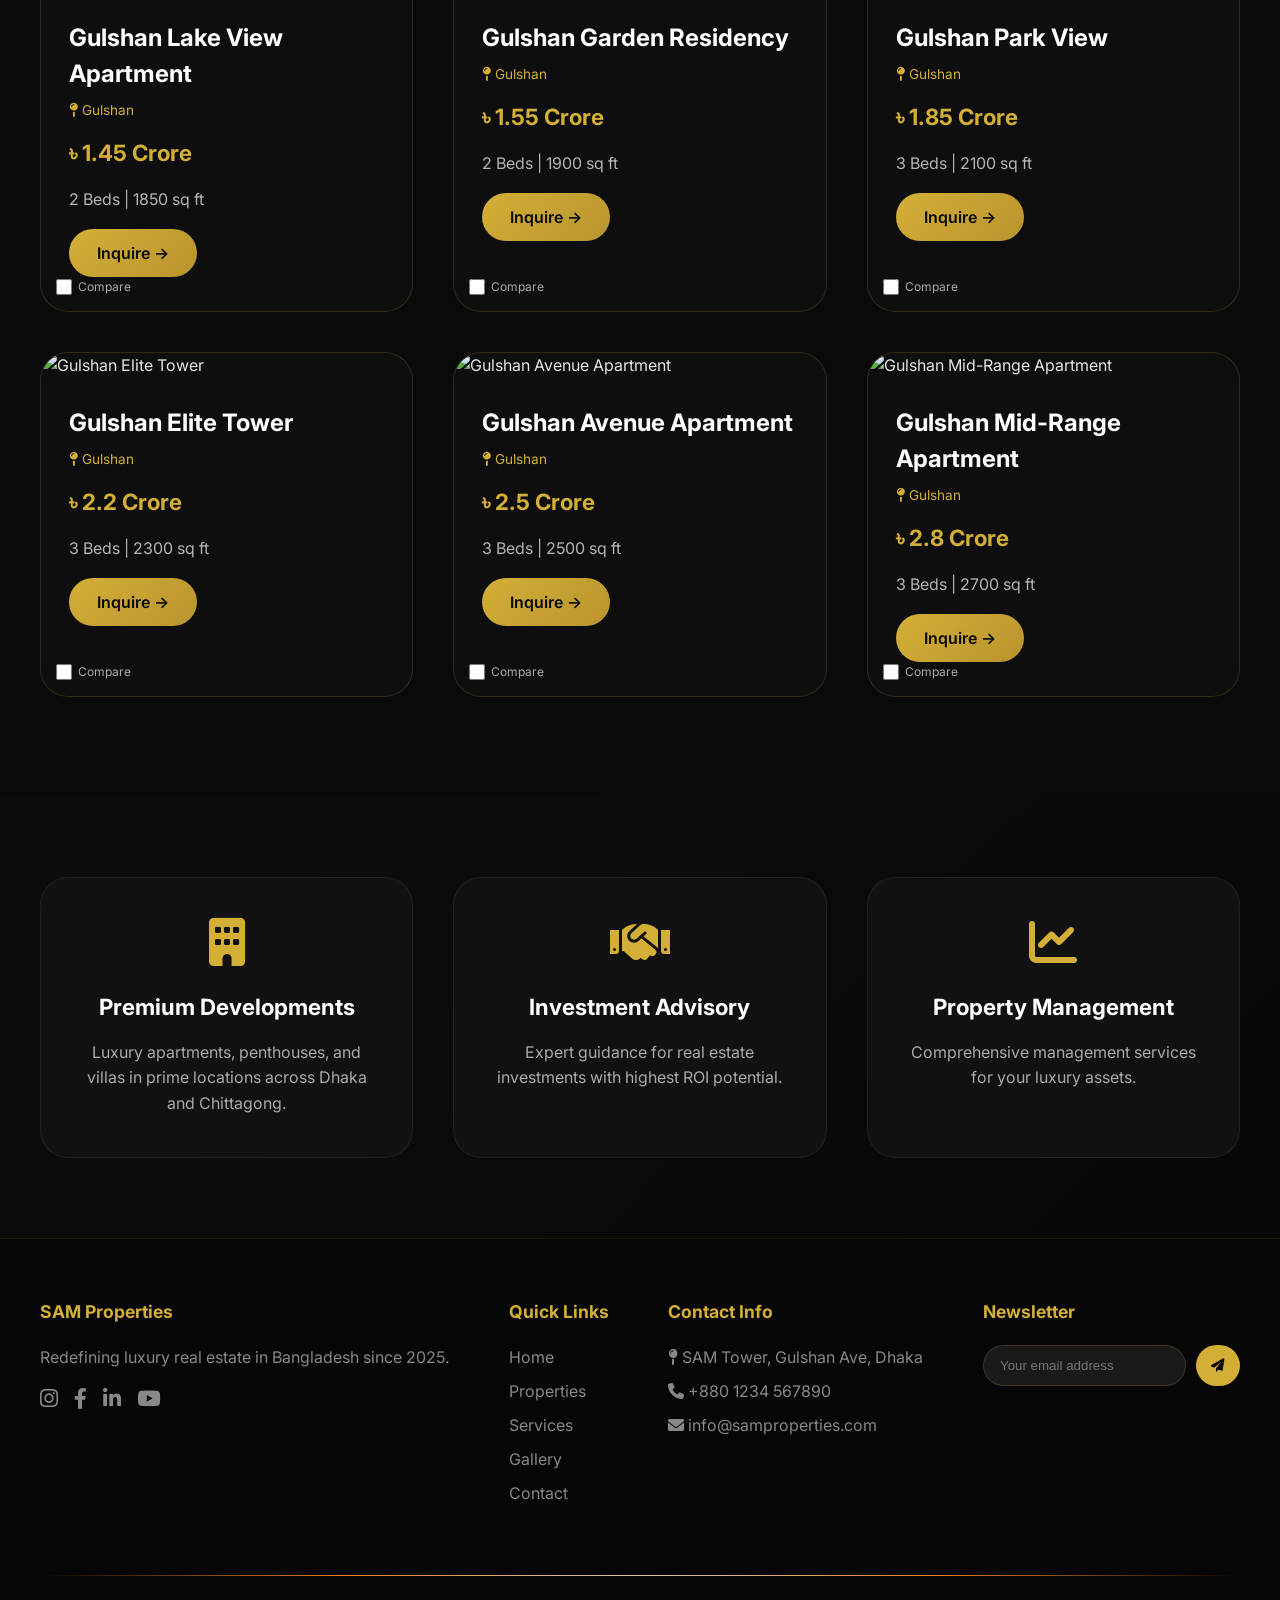
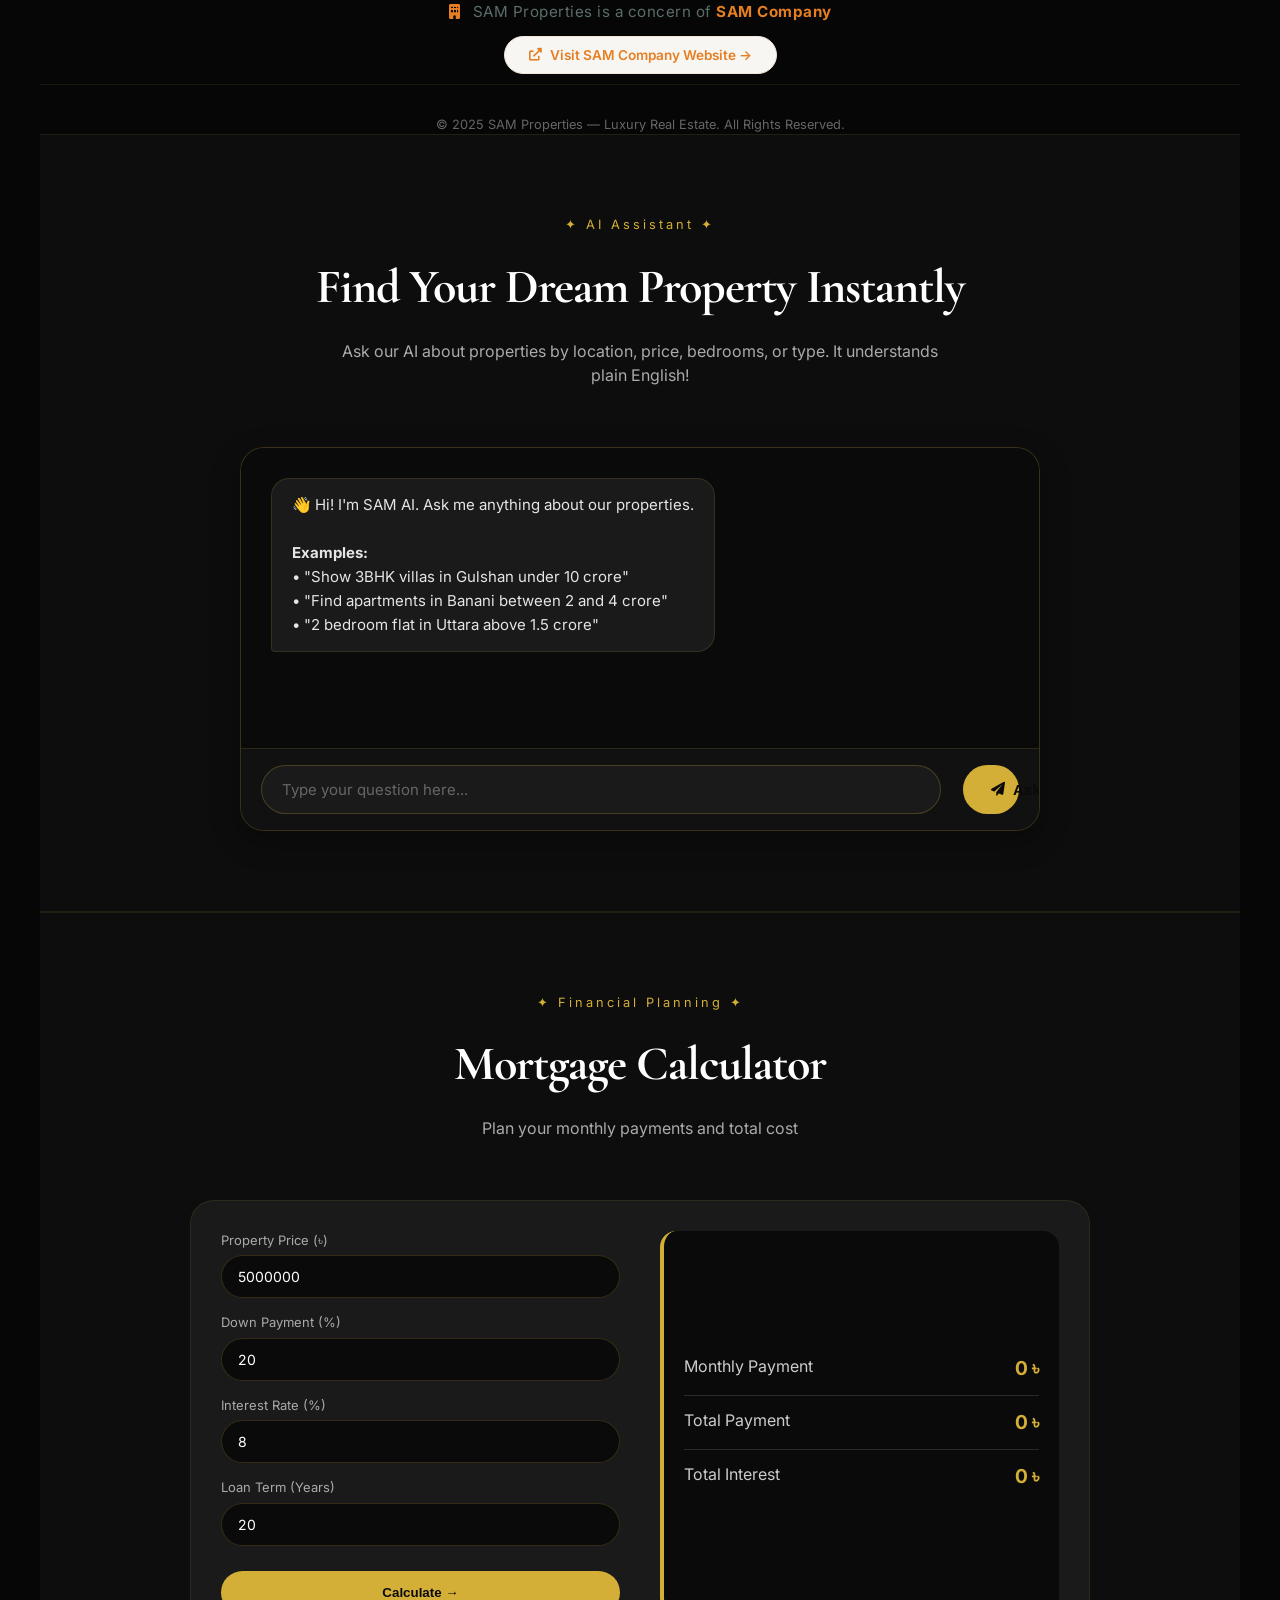
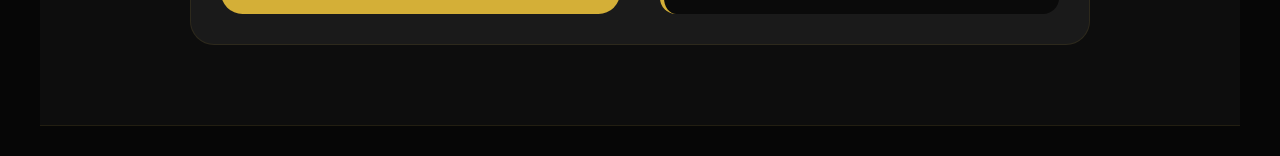
==== commit 3dd303e6: "Refactor lead access button styles and position Updated the styling and position of the lead access " ====
--- a/index.html
+++ b/index.html
@@ -29,26 +29,7 @@
 
 <!-- Scroll Progress Bar -->
 <div id="scrollProgress"></div>
-<button id="leadTrigger" style="
-    position: fixed;
-    bottom: 100px;  /* CHANGED: moved up */
-    right: 30px;
-    background: linear-gradient(135deg, #D4AF37, #B8942E);
-    border: none;
-    padding: 14px 24px;
-    border-radius: 50px;
-    color: #0a0a0a;
-    font-weight: 700;
-    cursor: pointer;
-    z-index: 99999;
-    box-shadow: 0 4px 20px rgba(212, 175, 55, 0.4);
-    display: flex;
-    align-items: center;
-    gap: 10px;
-    font-size: 14px;
-">
-    <i class="fas fa-gem"></i> Get Early Access
-</button>
+
 <!-- Back to Top Button -->
 <button id="backToTop" title="Back to Top"><i class="fas fa-arrow-up"></i></button>
 
@@ -347,26 +328,23 @@
   <!-- ===== EARLY ACCESS BUTTON (FLOATING, ALWAYS VISIBLE) ===== -->
 <button id="leadTrigger" style="
     position: fixed;
-    bottom: 30px;
+    bottom: 100px;  /* CHANGED: moved up */
     right: 30px;
     background: linear-gradient(135deg, #D4AF37, #B8942E);
     border: none;
-    padding: 16px 28px;
+    padding: 14px 24px;
     border-radius: 50px;
     color: #0a0a0a;
     font-weight: 700;
     cursor: pointer;
-    z-index: 999999;
+    z-index: 99999;
     box-shadow: 0 4px 20px rgba(212, 175, 55, 0.4);
     display: flex;
     align-items: center;
-    gap: 12px;
-    font-size: 16px;
-    border: 2px solid rgba(255,255,255,0.2);
-    transition: all 0.3s ease;
+    gap: 10px;
+    font-size: 14px;
 ">
-    <i class="fas fa-gem" style="font-size:20px;"></i> 
-    <span style="display:inline-block;">Get Early Access</span>
+    <i class="fas fa-gem"></i> Get Early Access
 </button>
 
 <!-- ===== LEAD POPUP ===== -->
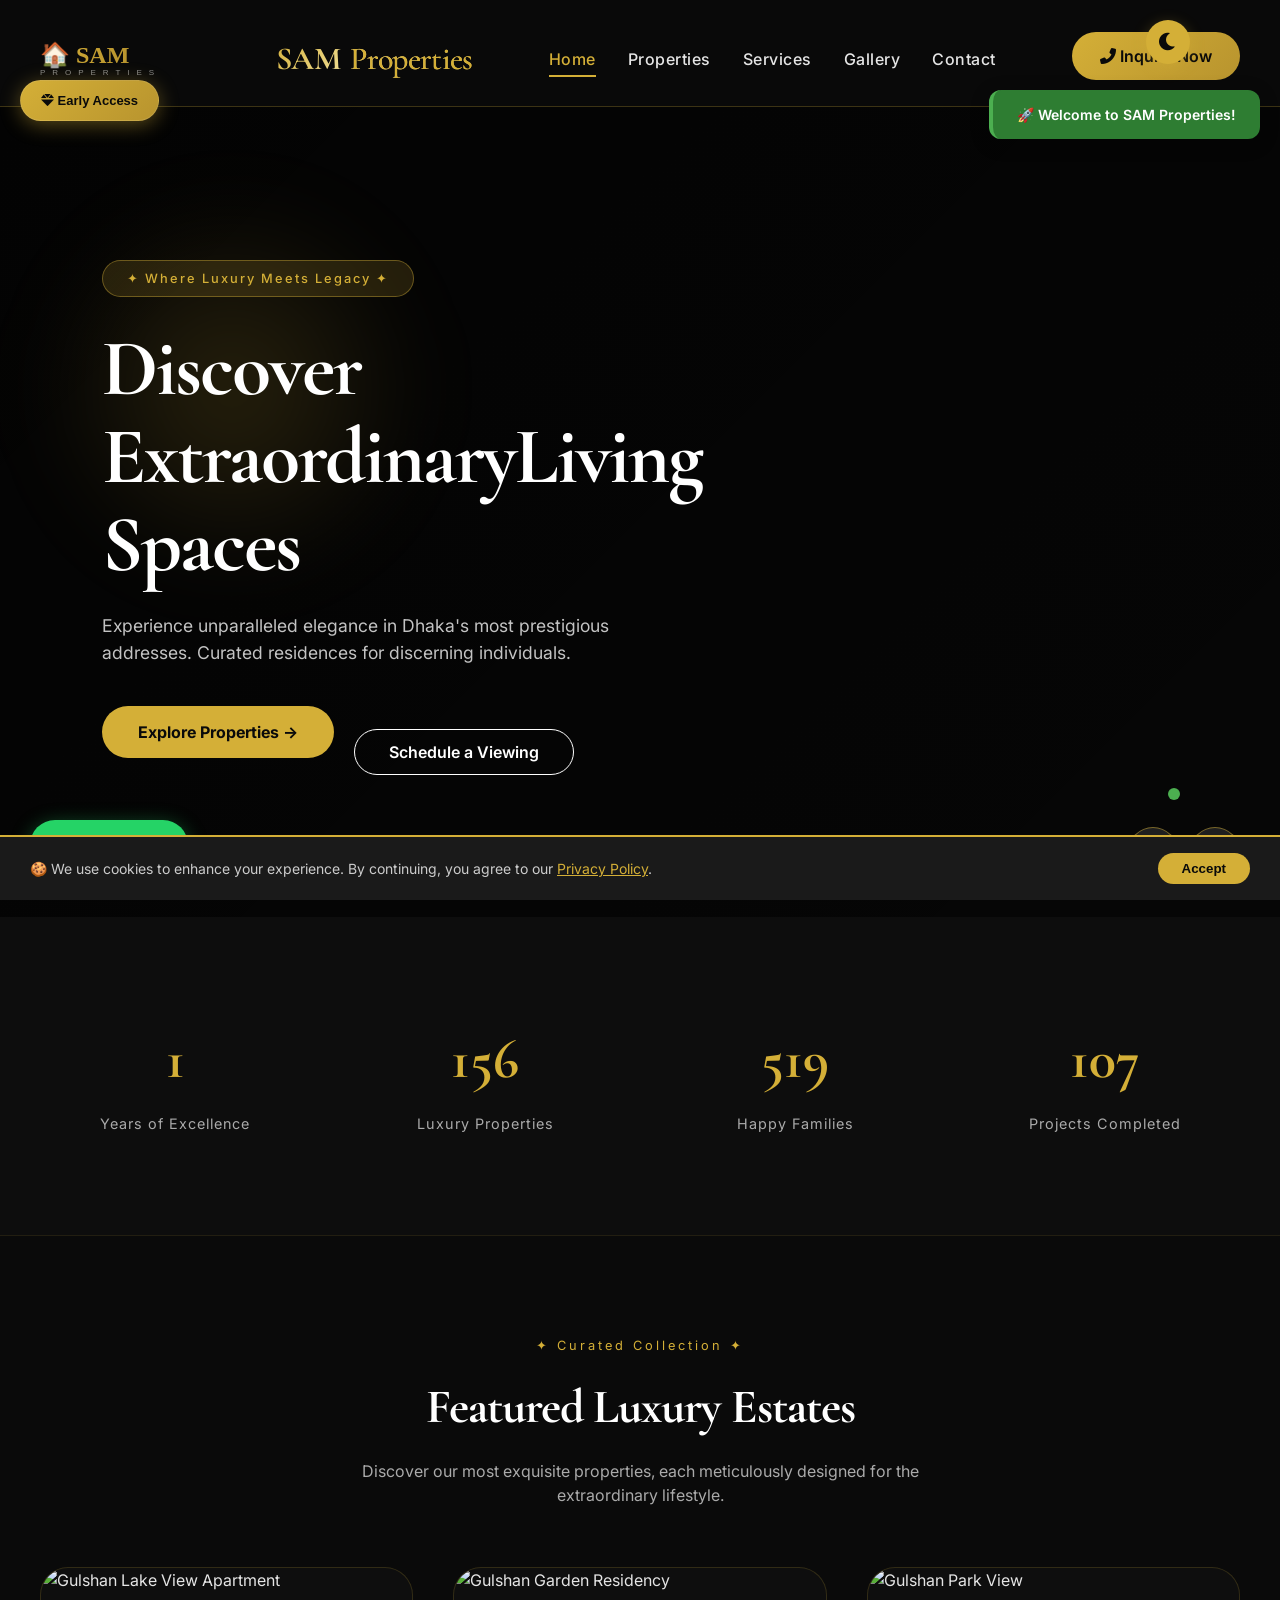
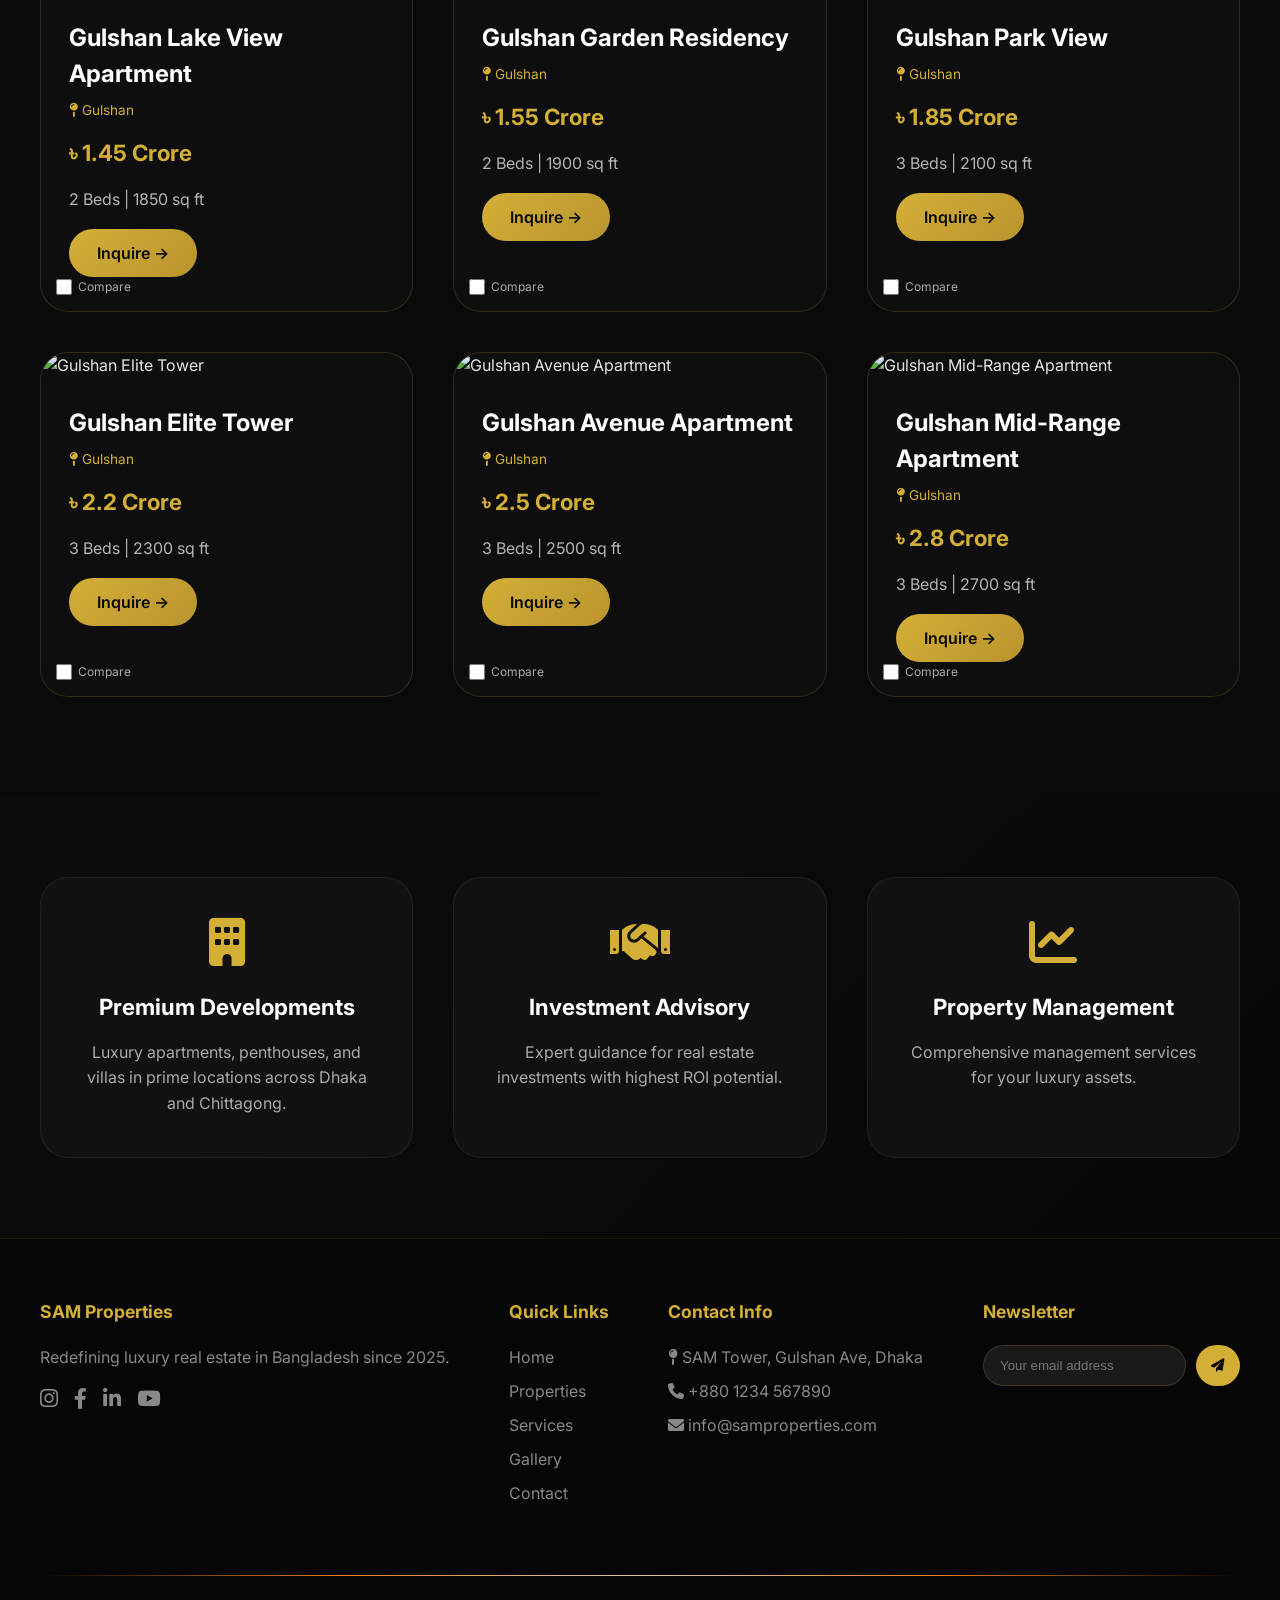
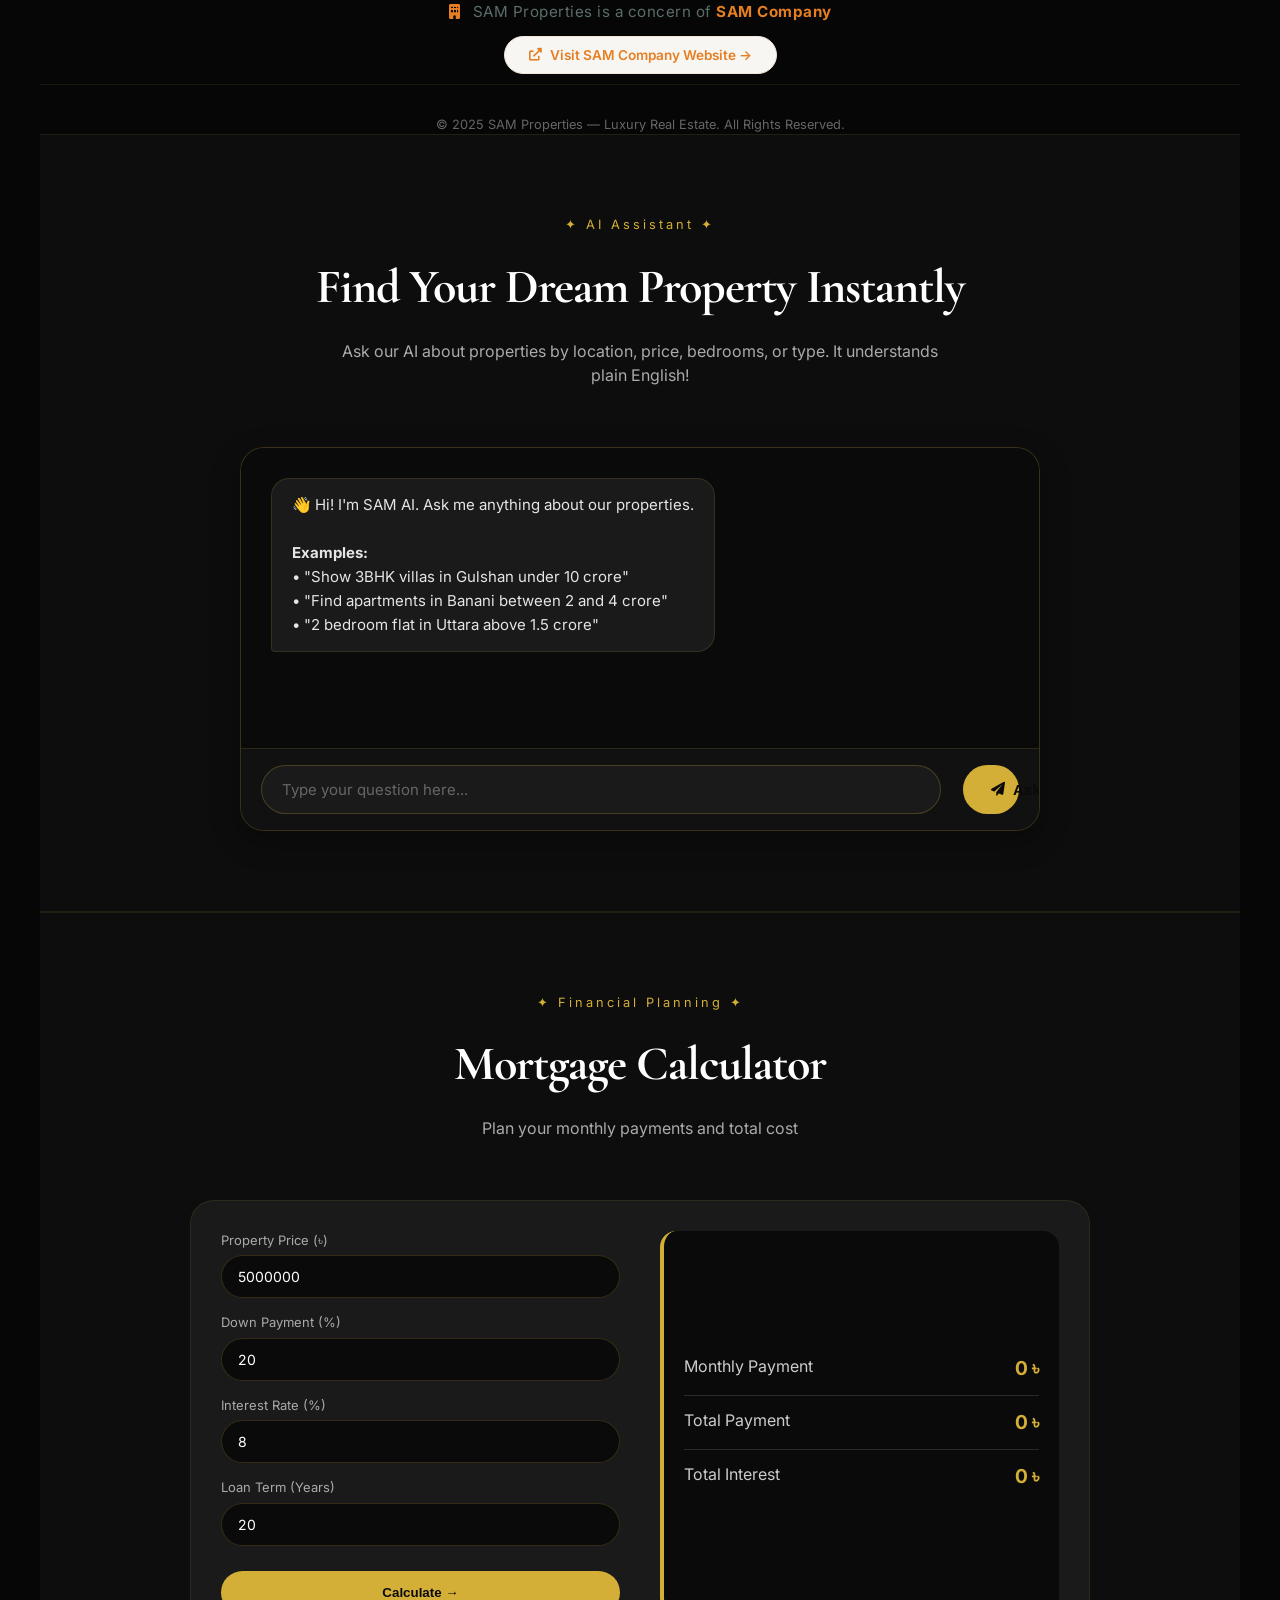
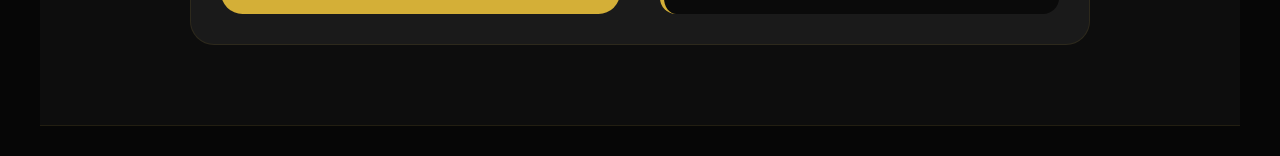
==== commit 5835cb8a: "Refactor early access button styles and position Updated button positioning and styling for the earl" ====
--- a/index.html
+++ b/index.html
@@ -328,11 +328,11 @@
   <!-- ===== EARLY ACCESS BUTTON (FLOATING, ALWAYS VISIBLE) ===== -->
 <button id="leadTrigger" style="
     position: fixed;
-    bottom: 100px;  /* CHANGED: moved up */
-    right: 30px;
+    top: 80px;         /* Changed from bottom to top */
+    left: 20px;        /* Changed from right to left */
     background: linear-gradient(135deg, #D4AF37, #B8942E);
     border: none;
-    padding: 14px 24px;
+    padding: 12px 20px;
     border-radius: 50px;
     color: #0a0a0a;
     font-weight: 700;
@@ -341,10 +341,11 @@
     box-shadow: 0 4px 20px rgba(212, 175, 55, 0.4);
     display: flex;
     align-items: center;
-    gap: 10px;
-    font-size: 14px;
+    gap: 8px;
+    font-size: 13px;
+    border: 1px solid rgba(255,255,255,0.1);
 ">
-    <i class="fas fa-gem"></i> Get Early Access
+    <i class="fas fa-gem"></i> Early Access
 </button>
 
 <!-- ===== LEAD POPUP ===== -->
--- a/style.css
+++ b/style.css
@@ -3428,3 +3428,100 @@
     font-size: 1.1rem;
     font-weight: 700;
 }
+
+
+/* ===== COMPARE BAR FIX ===== */
+#compareBar {
+    position: fixed;
+    bottom: 0;
+    left: 0;
+    width: 100%;
+    background: #1a1a1a !important;
+    border-top: 2px solid #D4AF37 !important;
+    padding: 15px 30px !important;
+    z-index: 9998 !important;
+    display: none;
+    justify-content: space-between;
+    align-items: center;
+    flex-wrap: wrap;
+    gap: 15px;
+    color: white !important;
+}
+
+#compareBar .compare-item {
+    background: #2a2a2a !important;
+    padding: 8px 16px !important;
+    border-radius: 8px !important;
+    display: flex !important;
+    align-items: center !important;
+    gap: 10px !important;
+    border: 1px solid #444 !important;
+    color: white !important;
+    font-size: 13px !important;
+}
+
+#compareBar .compare-item .remove-compare {
+    color: #ff4757 !important;
+    cursor: pointer !important;
+    font-weight: bold !important;
+    font-size: 18px !important;
+}
+
+#compareBar .compare-actions button {
+    background: #D4AF37 !important;
+    border: none !important;
+    padding: 8px 20px !important;
+    border-radius: 30px !important;
+    color: #0a0a0a !important;
+    font-weight: 700 !important;
+    cursor: pointer !important;
+    transition: 0.3s !important;
+    margin-left: 10px !important;
+}
+
+#compareBar .compare-actions button.btn-outline {
+    background: transparent !important;
+    border: 1px solid #D4AF37 !important;
+    color: #D4AF37 !important;
+}
+
+#compareBar .compare-actions button:hover {
+    transform: scale(1.02) !important;
+}
+
+
+/* ===== COMPARE MODAL FIX ===== */
+#compareModal {
+    color: white !important;
+}
+
+#compareModal .compare-table {
+    color: white !important;
+}
+
+#compareModal .compare-table td {
+    color: #e5e5e5 !important;
+    padding: 12px 15px !important;
+    border-bottom: 1px solid #2a2a2a !important;
+    text-align: center !important;
+}
+
+#compareModal .compare-table .label-cell {
+    color: #D4AF37 !important;
+    font-weight: 600 !important;
+    text-align: left !important;
+}
+
+#compareModal .compare-table .property-name {
+    color: #D4AF37 !important;
+    font-size: 1.1rem !important;
+    font-weight: 700 !important;
+}
+
+#compareModal .compare-table th {
+    background: #D4AF37 !important;
+    color: #0a0a0a !important;
+    padding: 12px 15px !important;
+    text-align: center !important;
+    font-weight: 700 !important;
+}
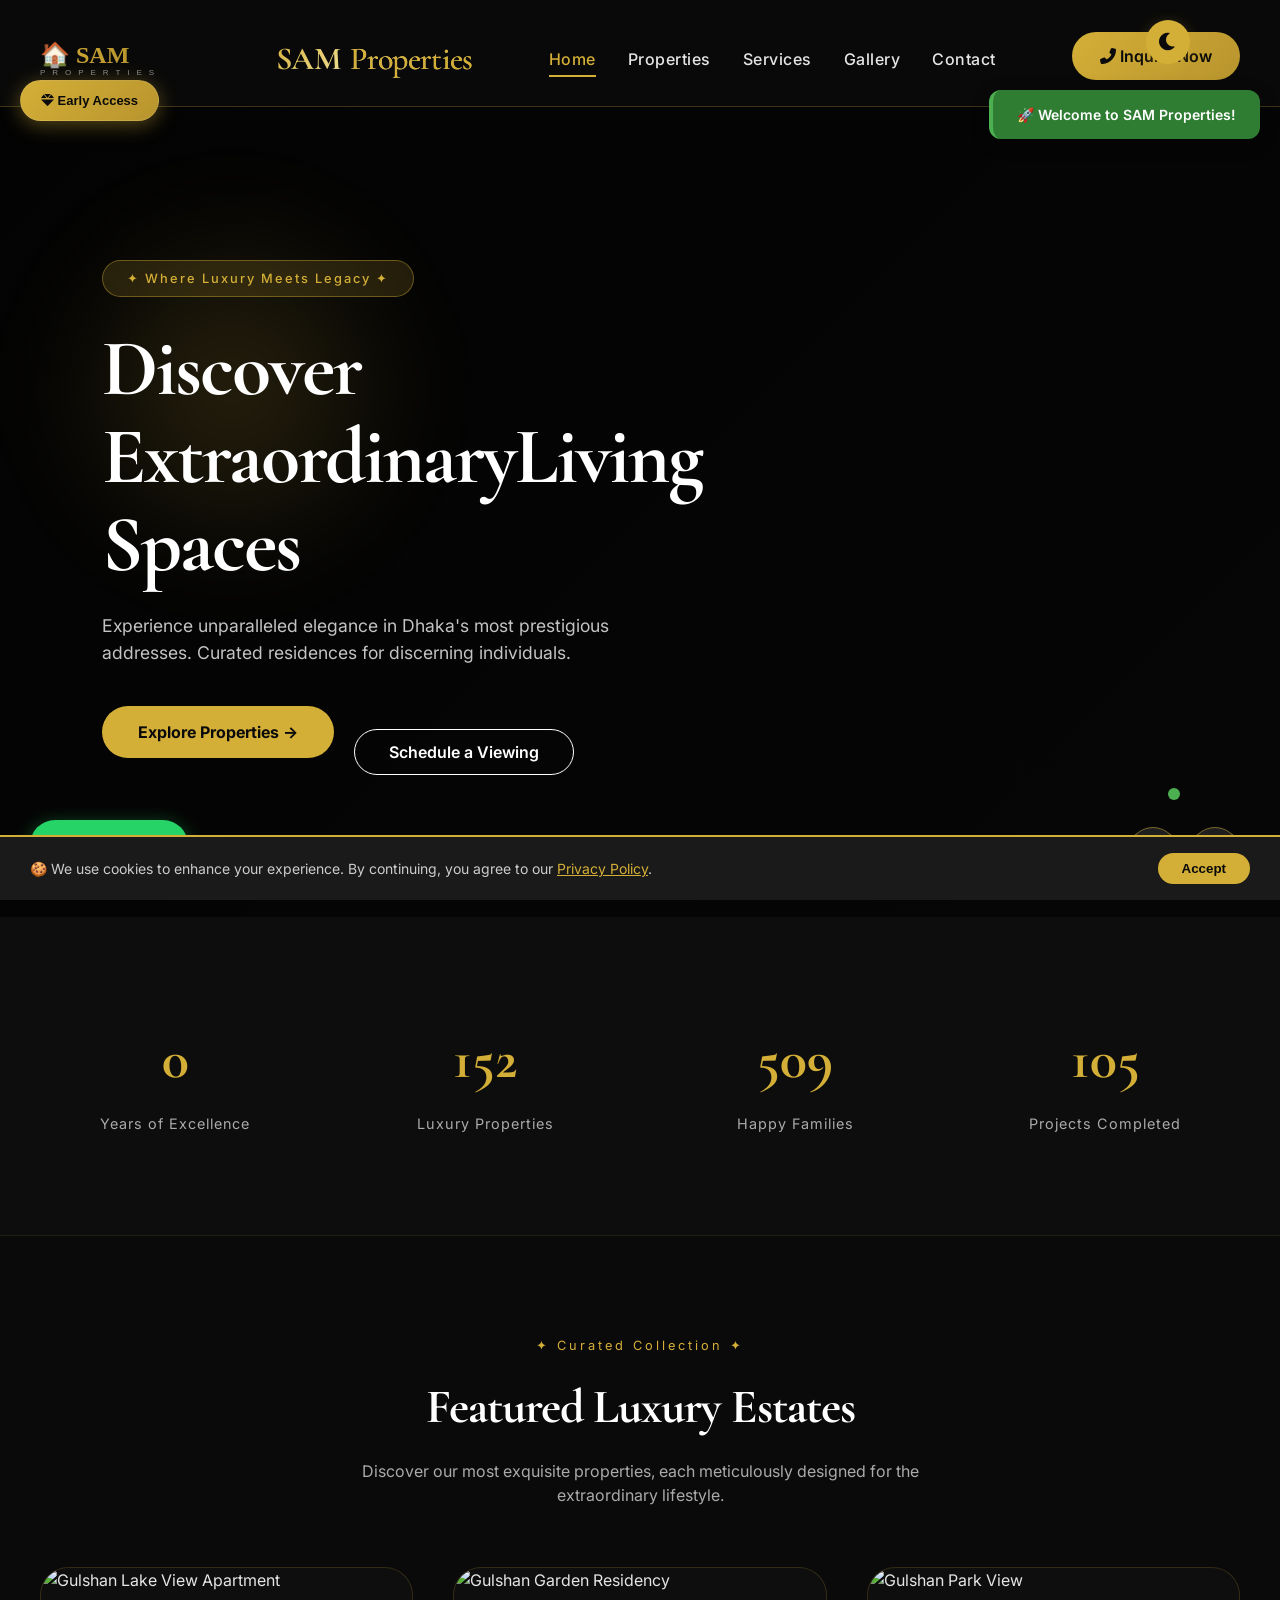
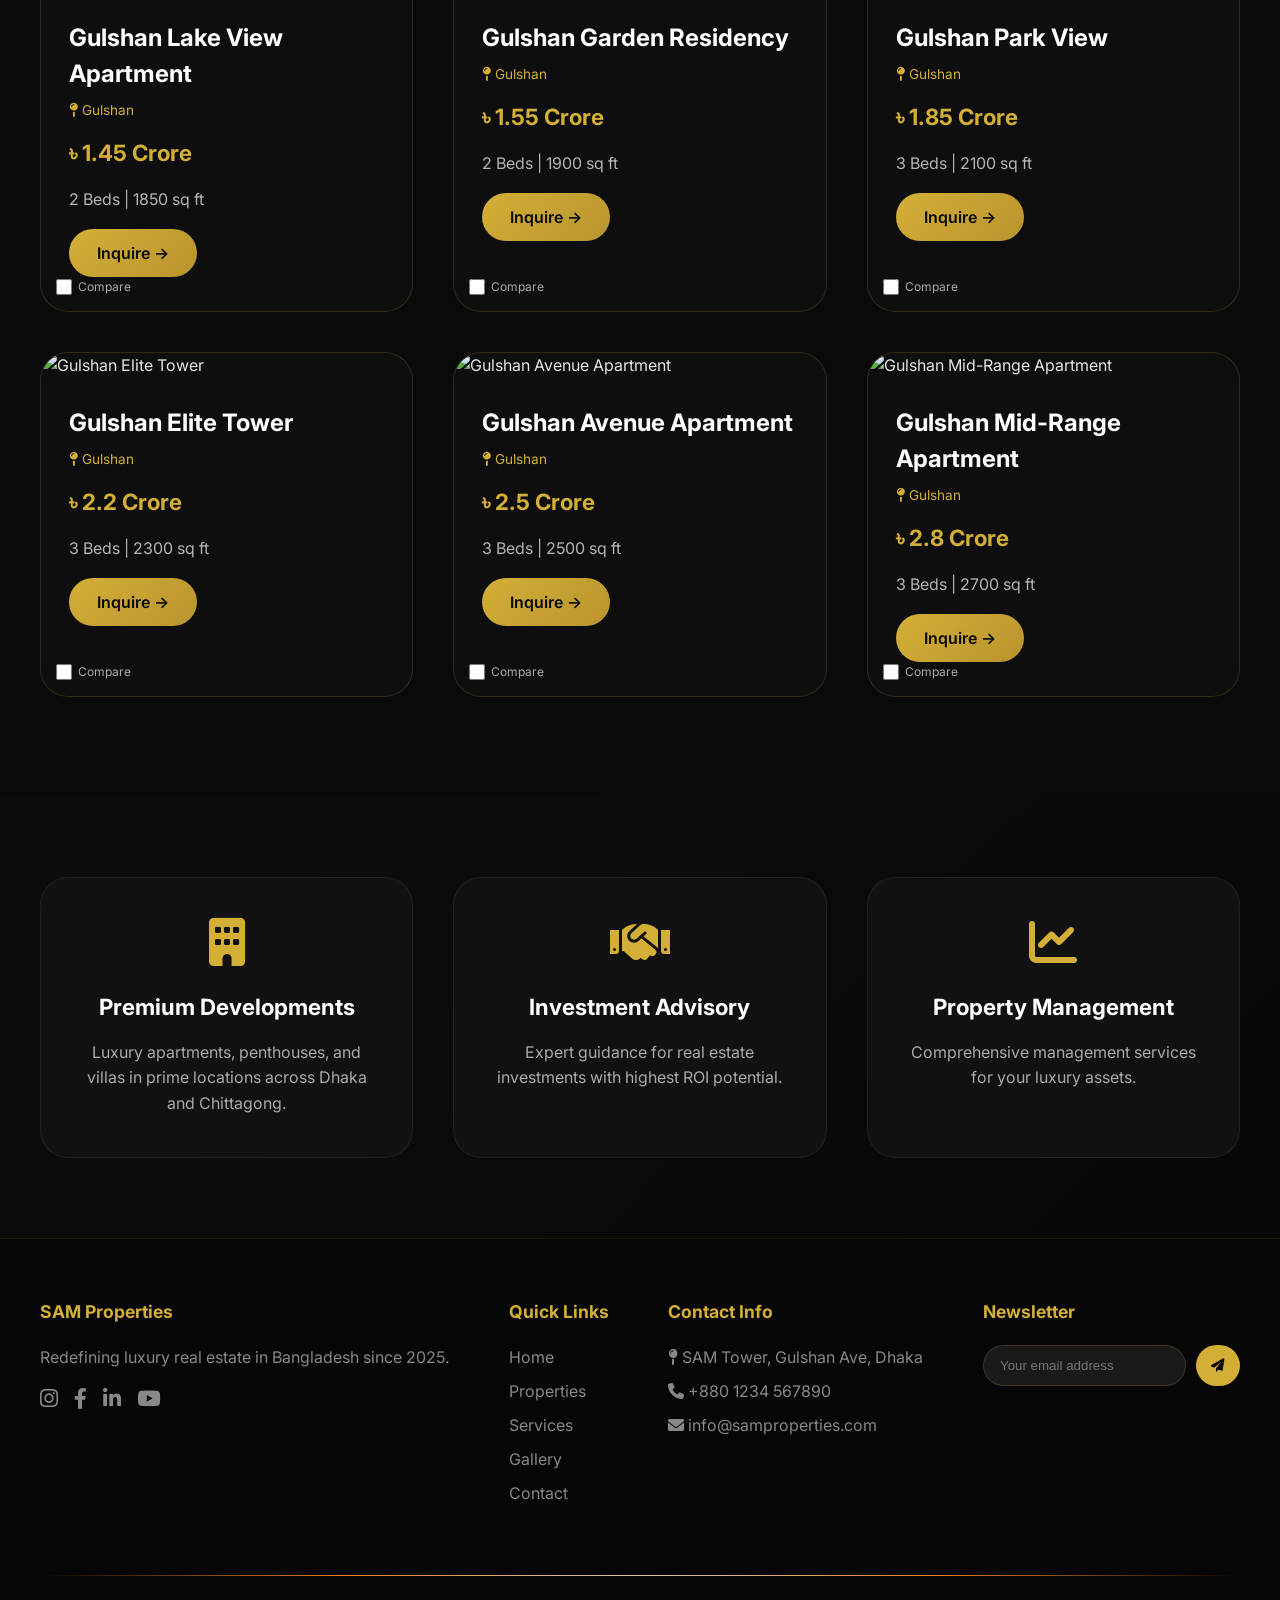
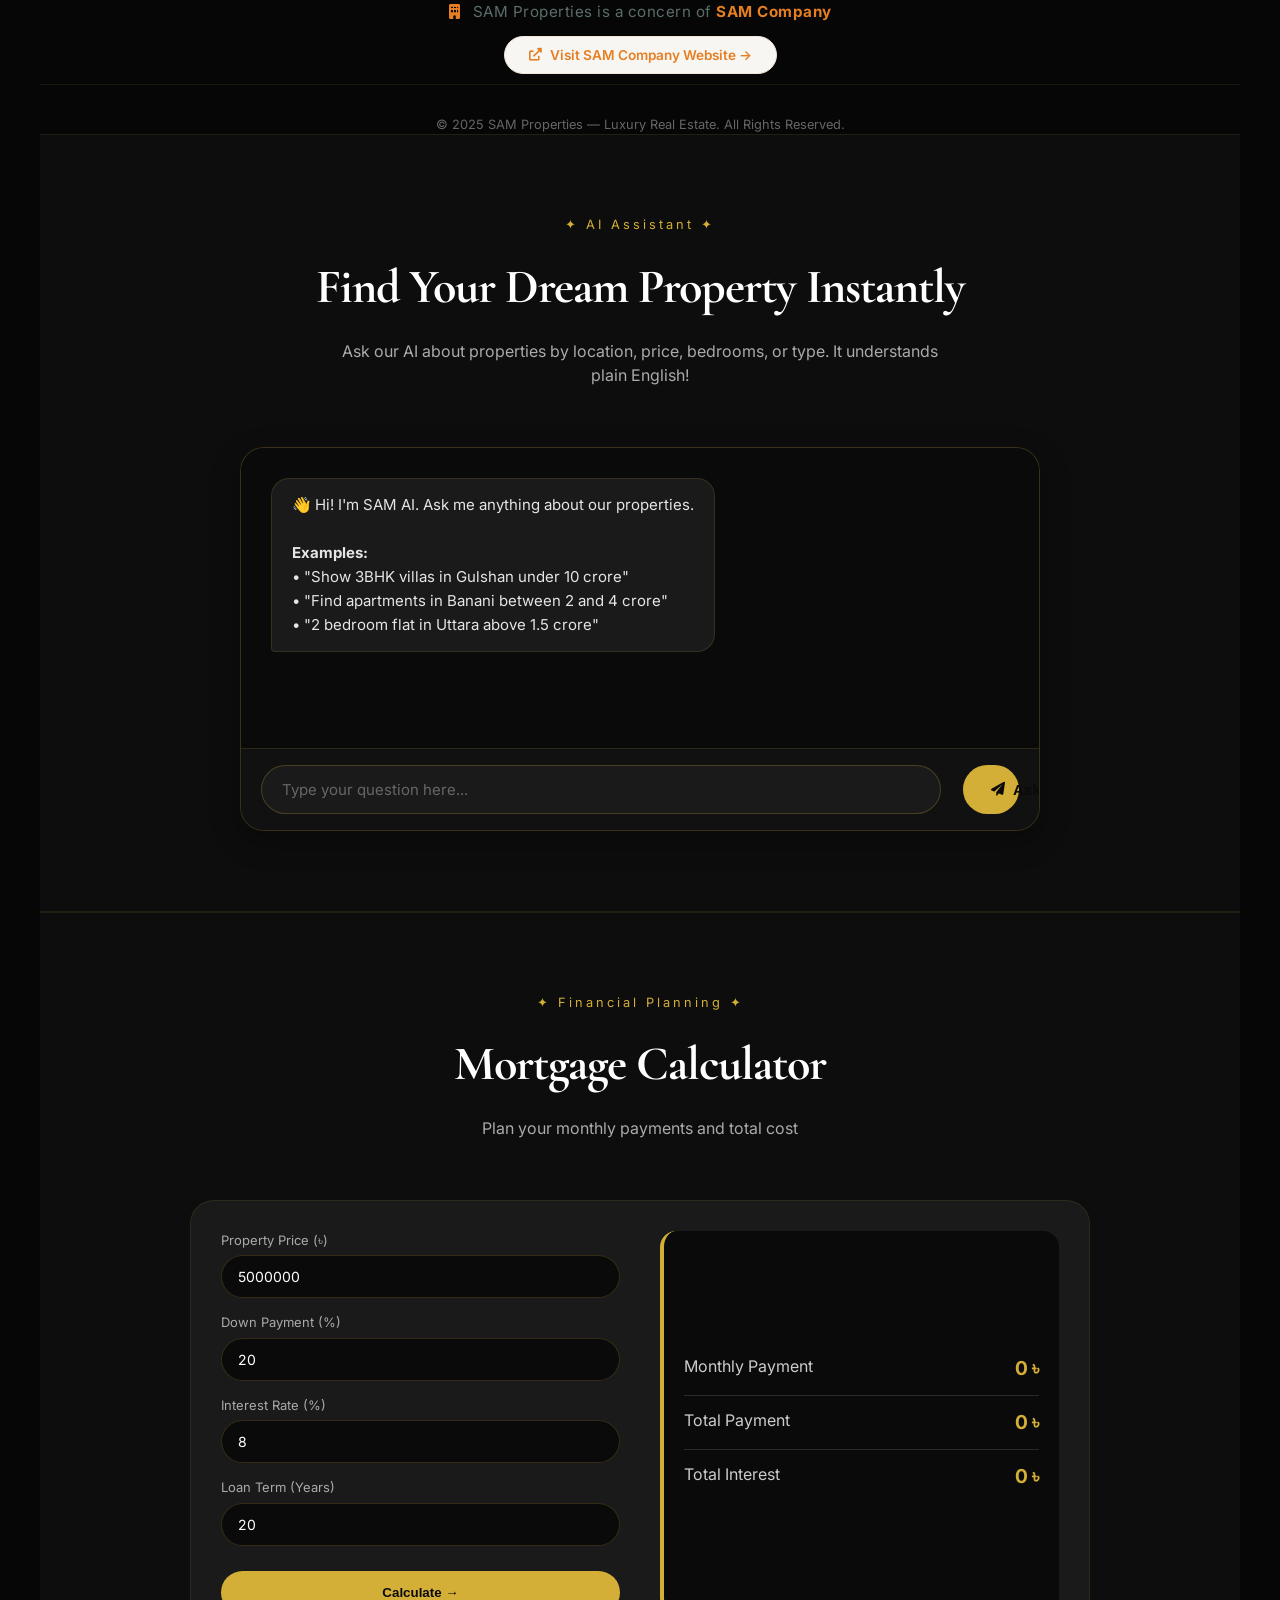
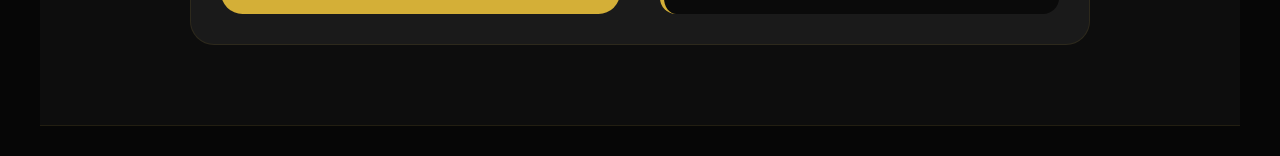
==== commit 6176182c: "Remove compare bar from index.html Removed the compare bar section from the HTML." ====
--- a/index.html
+++ b/index.html
@@ -36,14 +36,7 @@
 <!-- Toast Container -->
 <div class="toast-container" id="toastContainer"></div>
 
-<!-- Compare Bar -->
-<div id="compareBar">
-    <div class="compare-items" id="compareItems"></div>
-    <div class="compare-actions">
-        <button id="compareBtn"><i class="fas fa-balance-scale"></i> Compare</button>
-        <button id="clearCompare"><i class="fas fa-times"></i> Clear</button>
-    </div>
-</div>
+
 
 <!-- Fullscreen Image View -->
 <div class="fullscreen-view" id="fullscreenView">
